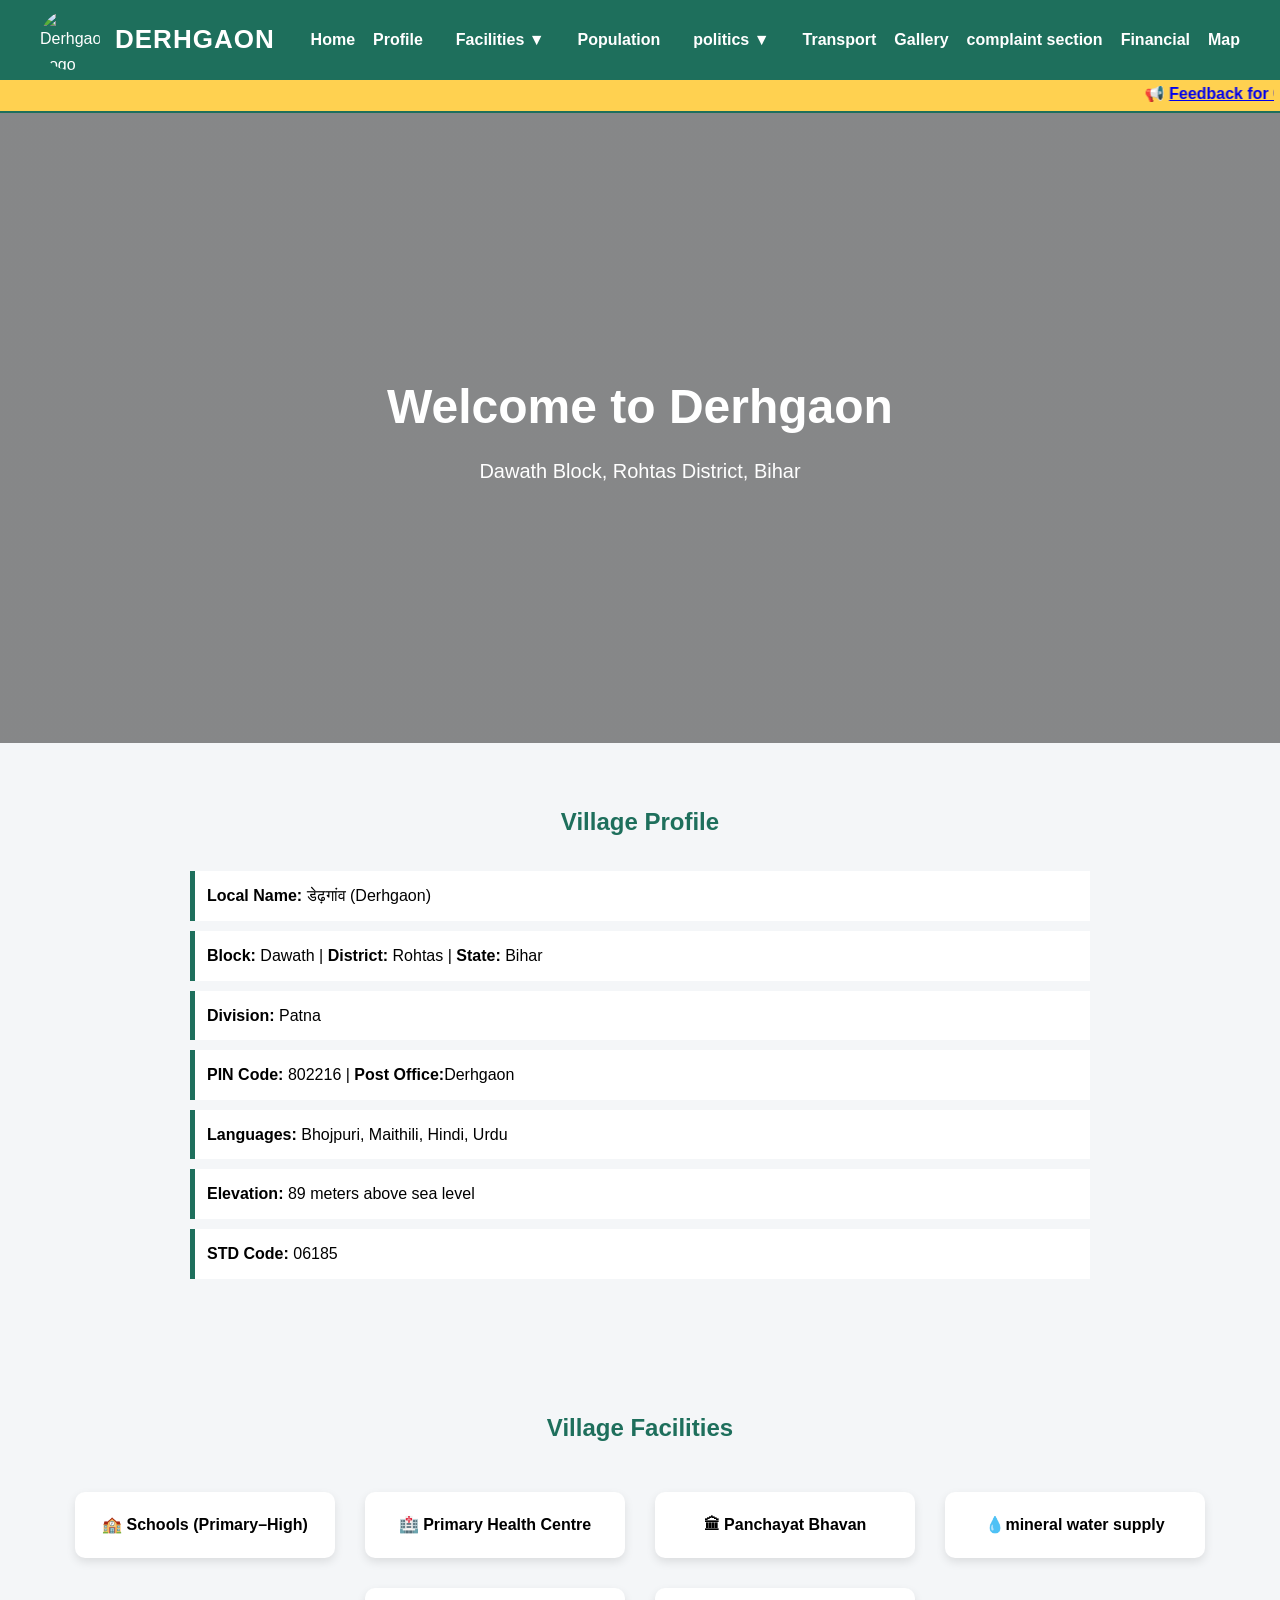
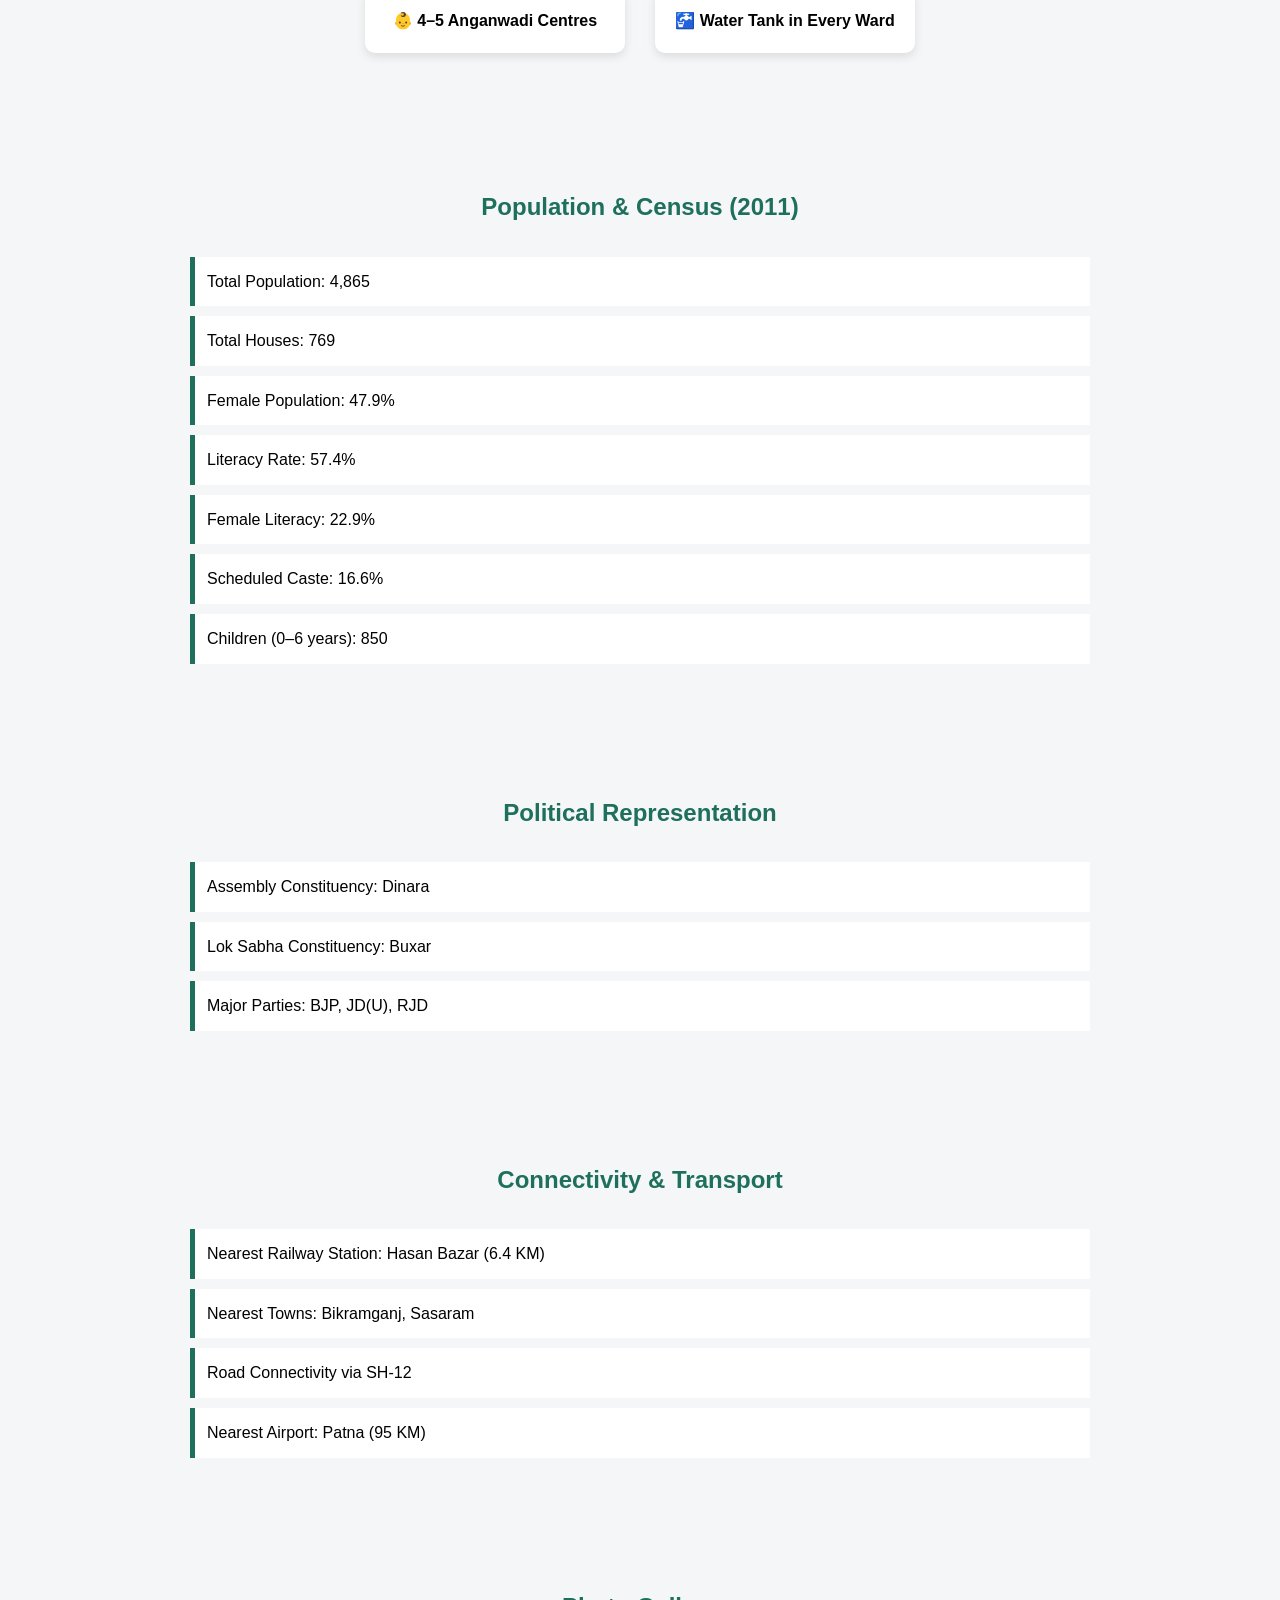
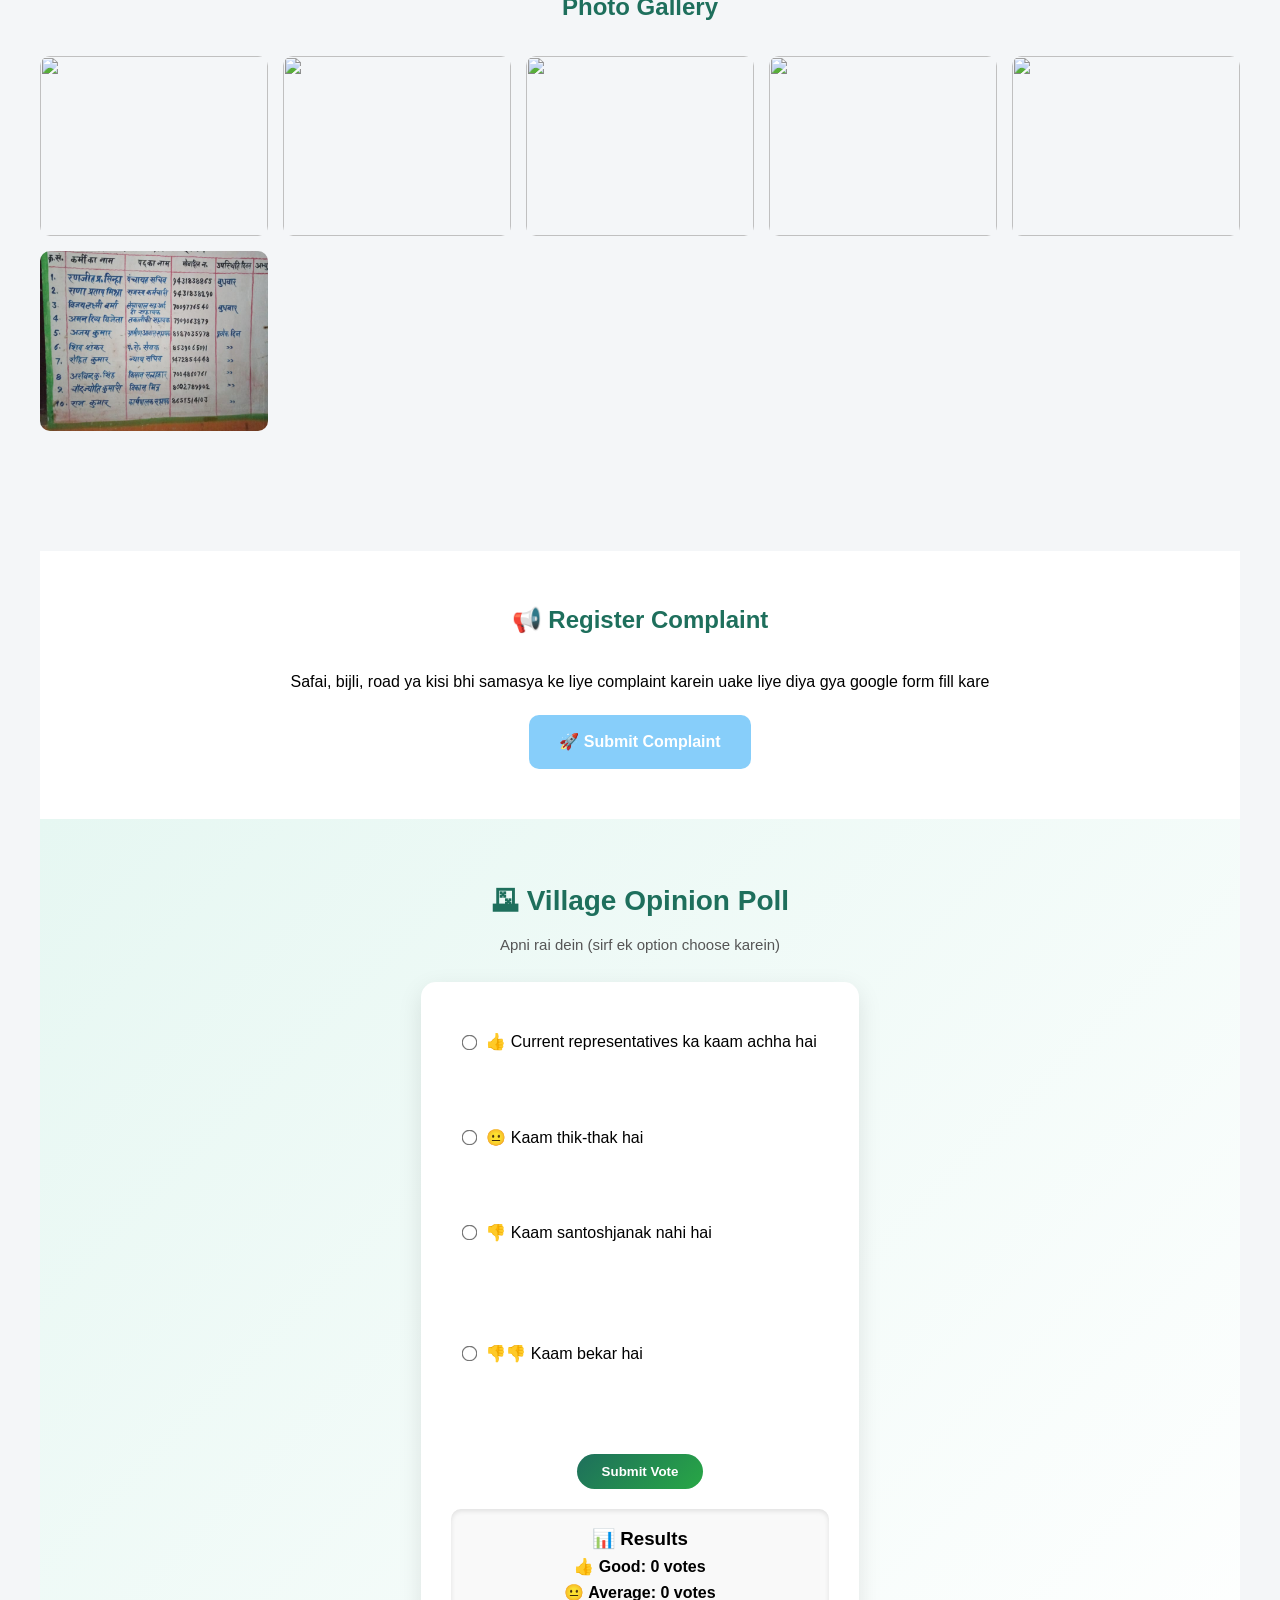
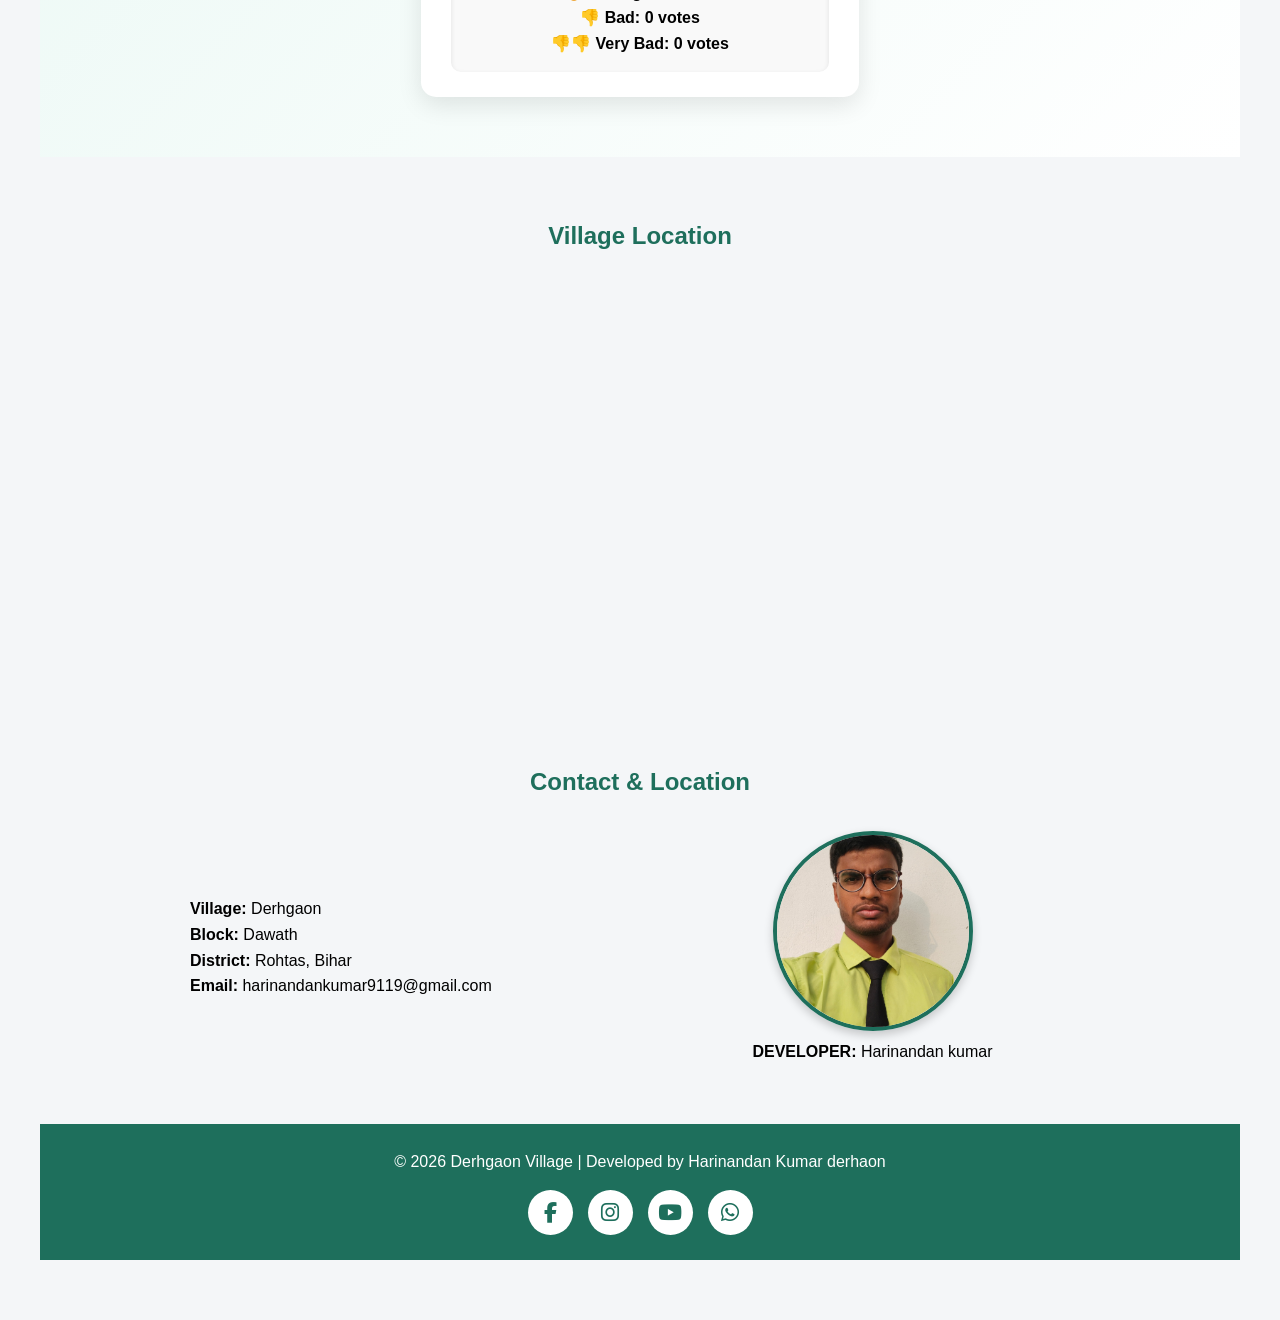
==== index.html @ fb65c1a8 "doc resolved" ====
<!DOCTYPE html>
<html lang="en">
<head>
  

<link rel="stylesheet" href="https://cdnjs.cloudflare.com/ajax/libs/font-awesome/6.5.1/css/all.min.css">
<link rel="stylesheet" href="style.css">
<link rel="icon" href="favicon.png">
<link rel="shortcut icon" href="favicon.png">
<link rel="apple-touch-icon" href="favicon.png">

  
<meta charset="UTF-8"> 

<meta name="google-site-verification" content="google4492451d1ae9b2b9" />

<!-- SEO BASIC -->
<title>Adarsh Gram Derhgaon | Official Village Website</title>

<meta name="description" content="Adarsh Gram Derhgaon is an official village website showcasing development, services, culture and local information of Derhgaon village in Bihar.">

<meta name="keywords" content="Adarsh Gram Derhgaon, Derhgaon village, Derhgaon Bihar, Adarsh Gram Bihar, Derhgaon Panchayat, Bihar village website">

<meta name="author" content="Adarsh Gram Derhgaon Team">

<meta name="robots" content="index, follow">



<!-- Open Graph SEO -->
<meta property="og:title" content="Adarsh Gram Derhgaon | Official Village Website">
<meta property="og:description" content="Discover development, services and community life of Adarsh Gram Derhgaon, Bihar.">
<meta property="og:type" content="website">
<meta property="og:url" content="https://kumarhari9119.github.io/adarsh-gram-derhgaon/">


<link rel="stylesheet" href="style.css">







  
<meta name="viewport" content="width=device-width, initial-scale=1.0">


</head>

<body>

<!-- ================= NAVBAR ================= -->
<nav>
  <div class="nav-left">
    <img src="hero6.png" alt="Derhgaon Logo">
    <h2>DERHGAON</h2>
  </div>

  <ul>
    <li><a href="index.html#home">Home</a></li>





    <li><a href="index.html#profile">Profile</a></li>
   <li class="dropdown">
  <a href="#">Facilities ▼ </a>
  <ul class="dropdown-menu">
    <li><a href="private.html">Private Facilities</a></li>
    <li><a href="public.html">Public Facilities</a></li>
  </ul>
</li>




    <li><a href="index.html#demography">Population</a></li>
   
      
  <li class="dropdown">
  <a href="#">politics ▼ </a> 
 <ul class="dropdown-menu">
    <li><a href="local.html">local  politics </a></li>
    
     </ul>






    
    <li><a href="#transport">Transport</a></li>
    <li><a href="#gallery">Gallery</a></li>
   
    <li><a href="#COMPLAINT SECTION">complaint section</a></li>

     <li><a href="financeinfo.html">Financial</a></li>
    <li><a href="#map">Map</a></li>
  </ul>
</nav>








<!-- ===== SCROLLING NEWS BAR ===== -->
<div class="news-bar">
  <marquee behavior="scroll" direction="left" scrollamount="5">

    📢 <a href="feedback.html">Feedback for Current Representatives</a> &nbsp;&nbsp; | &nbsp;&nbsp;

    📢 <a href="expectation.html">Expectations from Upcoming Representatives</a> &nbsp;&nbsp; | &nbsp;&nbsp;

    📢 <a href="ideas.html">Village Development Ideas</a>

  </marquee>
</div>




  
<!-- ================= HERO ================= -->
<div class="hero" id="home">
  <h1>Welcome to Derhgaon</h1>
  <p>Dawath Block, Rohtas District, Bihar</p>
</div>

<!-- ================= PROFILE ================= -->
<section id="profile">
<h2>Village Profile</h2>
<ul class="list">
  <li><b>Local Name:</b> डेढ़गांव (Derhgaon)</li>
  <li><b>Block:</b> Dawath | <b>District:</b> Rohtas | <b>State:</b> Bihar</li>
  <li><b>Division:</b> Patna</li>
  <li><b>PIN Code:</b> 802216 | <b>Post Office:</b>Derhgaon</li>
  <li><b>Languages:</b> Bhojpuri, Maithili, Hindi, Urdu</li>
  <li><b>Elevation:</b> 89 meters above sea level</li>
  <li><b>STD Code:</b> 06185</li>
</ul>
</section>

<!-- ================= FACILITIES ================= -->
<section id="facilities">
<h2>Village Facilities</h2>
<div class="cards">
  <div class="card">🏫 Schools (Primary–High)</div>
  <div class="card">🏥 Primary Health Centre</div>
  <div class="card">🏛 Panchayat Bhavan</div>
  <div class="card">💧mineral water supply </div>
  <div class="card">👶 4–5 Anganwadi Centres</div>
   <div class="card">🚰 Water Tank in Every Ward</div>
</div>
</section>

<!-- ================= POPULATION ================= -->
<section id="demography">
<h2>Population & Census (2011)</h2>
<ul class="list">
  <li>Total Population: 4,865</li>
  <li>Total Houses: 769</li>
  <li>Female Population: 47.9%</li>
  <li>Literacy Rate: 57.4%</li>
  <li>Female Literacy: 22.9%</li>
  <li>Scheduled Caste: 16.6%</li>
  <li>Children (0–6 years): 850</li>
</ul>
</section>

<!-- ================= POLITICS ================= -->
<section id="politics">
<h2>Political Representation</h2>
<ul class="list">
  <li>Assembly Constituency: Dinara</li>
  <li>Lok Sabha Constituency: Buxar</li>
  <li>Major Parties: BJP, JD(U), RJD</li>
</ul>
</section>

<!-- ================= TRANSPORT ================= -->
<section id="transport">
<h2>Connectivity & Transport</h2>
<ul class="list">
  <li>Nearest Railway Station: Hasan Bazar (6.4 KM)</li>
  <li>Nearest Towns: Bikramganj, Sasaram</li>
  <li>Road Connectivity via SH-12</li>
  <li>Nearest Airport: Patna (95 KM)</li>
</ul>
</section>

<!-- ================= GALLERY ================= -->
<section id="gallery">
<h2>Photo Gallery</h2>
<div class="gallery">
  <img src="hero1.jpg">
  <img src="hero2.jpg">
  <img src="hero3.jpg">
  <img src="hero4.jpg">
  <img src="hero5.jpg">
  <img src="imp contect number.jpg">
</div>
</section>



<!-- ================= COMPLAINT SECTION ================= -->


<section id="COMPLAINT SECTION">


<section style="text-align:center; padding:50px 20px; background:#ffffff;">
  
  <h2 style="color:#1e6f5c;">📢 Register Complaint</h2>
  
  <p style="margin-top:10px; font-size:16px;">
    Safai, bijli, road ya kisi bhi samasya ke liye complaint karein
uake liye diya gya google form fill kare 
  </p>

  <a href="https://docs.google.com/forms/d/e/1FAIpQLScTdKqkr4Ecgk-ev3DGhfzYv1v3EN2W6tVLSSWv_FgbvbSFOg/viewform?usp=header" target="_blank" style="
    display:inline-block;
    margin-top:20px;
    padding:14px 30px;
    background:lightskyblue;
    color:white;
    border-radius:10px;
    text-decoration:none;
    font-weight:bold;
    font-size:16px;
    transition:0.3s;
  "
  onmouseover="this.style.background='#145c4a'"
  onmouseout="this.style.background='#1e6f5c'">

    🚀 Submit Complaint

  </a>

</section>



<section class="poll-section">
  <h2>🗳 Village Opinion Poll</h2>
  <p>Apni rai dein (sirf ek option choose karein)</p>

  <div class="poll-box">

    <label>
      <input type="radio" name="vote" value="good">
      👍 Current representatives ka kaam achha hai
    </label><br>

    <label>
      <input type="radio" name="vote" value="average">
      😐 Kaam thik-thak hai
    </label><br>

    <label>
      <input type="radio" name="vote" value="bad">
      👎 Kaam santoshjanak nahi hai
    </label><br><br>


    <label>
      <input type="radio" name="vote" value="verybad">
      👎👎 Kaam bekar hai
    </label><br><br>




    <button onclick="submitVote()">Submit Vote</button>

    <div id="resultBox"></div>

  </div>
</section>




<!-- ================= MAP ================= -->
<section id="map">
<h2>Village Location</h2>
<div class="map">
  <iframe src="https://www.google.com/maps?q=Derhgaon%20Rohtas%20Bihar&output=embed"></iframe>
</div>
</section>




  
<!-- ================= CONTACT =================


<!-- ===== CONTACT ===== --> 
<section id="contact">
  <h2>Contact & Location</h2>

  <div class="contact-container">

    <!-- LEFT SIDE (TEXT) -->
    <div class="contact-info">
      <p><b>Village:</b> Derhgaon</p>
      <p><b>Block:</b> Dawath</p>
      <p><b>District:</b> Rohtas, Bihar</p>
      <p><b>Email:</b> harinandankumar9119@gmail.com</p>
    </div>

    <!-- RIGHT SIDE (PHOTO) -->
    <div class="contact-photo">
      <img src="myphoto.jpg" alt="Harinandan Kumar">
       <p><b>DEVELOPER:</b> Harinandan kumar</p>
    </div>

  </div>
</section>





<!-- ================= FOOTER ================= -->
<footer>
  <p>© 2026 Derhgaon Village | Developed by Harinandan Kumar
   derhaon
    
  </p>

 <div class="social-links">
  <a href="https://www.facebook.com/adarsh.gram.derhgaon" target="_blank">
    <i class="fa-brands fa-facebook-f"></i>
  </a>

  <a href="https://www.instagram.com/kumarhari91119/" target="_blank">
    <i class="fa-brands fa-instagram"></i>
  </a>

  <a href="https://m.youtube.com/channel/UChq3w6JBBfjm73U_9Cfa4qg" target="_blank">
    <i class="fa-brands fa-youtube"></i>
  </a>

<a href="https://wa.me/+917520339597" target="_blank" aria-label="WhatsApp">
      <i class="fab fa-whatsapp"></i>
  </a>
</div>

</footer>




<script>
function submitVote(){
  let vote = document.querySelector('input[name="vote"]:checked');

  if(!vote){
    alert("Please select an option!");
    return;
  }

  let good = parseInt(localStorage.getItem("good")) || 0;
  let average = parseInt(localStorage.getItem("average")) || 0;
  let bad = parseInt(localStorage.getItem("bad")) || 0;
  let verybad = parseInt(localStorage.getItem("verybad")) || 0;

  if(vote.value === "good"){
    good++;
    localStorage.setItem("good", good);
  }
  else if(vote.value === "average"){
    average++;
    localStorage.setItem("average", average);
  }
  else if(vote.value === "bad"){
    bad++;
    localStorage.setItem("bad", bad);
  }
  else if(vote.value === "verybad"){
    verybad++;
    localStorage.setItem("verybad", verybad);
  }

  showResult();
}

function showResult(){
  let good = localStorage.getItem("good") || 0;
  let average = localStorage.getItem("average") || 0;
  let bad = localStorage.getItem("bad") || 0;
  let verybad = localStorage.getItem("verybad") || 0;

  document.getElementById("resultBox").innerHTML = `
    <h3>📊 Results</h3>
    👍 Good: ${good} votes <br>
    😐 Average: ${average} votes <br>
    👎 Bad: ${bad} votes <br>
    👎👎 Very Bad: ${verybad} votes
  `;
}

window.onload = showResult;
</script>





<script type="module">
  // Import the functions you need from the SDKs you need
  import { initializeApp } from "https://www.gstatic.com/firebasejs/13.1.0/firebase-app.js";
  import { getAnalytics } from "https://www.gstatic.com/firebasejs/13.1.0/firebase-analytics.js";


import { getFirestore, setDoc, getDoc, serverTimestamp } from "https://www.gstatic.com/firebasejs/13.1.0/firebase-firestore.js";

import { getAuth, signInAnonymously } from "https://www.gstatic.com/firebasejs/13.1.0/firebase-auth.js";







  // TODO: Add SDKs for Firebase products that you want to use
  // https://firebase.google.com/docs/web/setup#available-libraries

  // Your web app's Firebase configuration
  // For Firebase JS SDK v7.20.0 and later, measurementId is optional
  const firebaseConfig = {
    apiKey: "AIzaSyCWGbXd3oLDUnB-a7p-zCCOclYvxzeJYEk",
    authDomain: "derhgaon-a2b29.firebaseapp.com",
    projectId: "derhgaon-a2b29",
    storageBucket: "derhgaon-a2b29.firebasestorage.app",
    messagingSenderId: "1001950192777",
    appId: "1:1001950192777:web:f42b0060ee5d170c9c1258",
    measurementId: "G-6B1SHRHH19"
  };

  // Initialize Firebase
  const app = initializeApp(firebaseConfig);
  const analytics = getAnalytics(app);








const auth = getAuth(app);

async function testFirebaseConnection() {
  try {
    const result = await signInAnonymously(auth);
    const uid = result.user.uid;

    const testRef = doc(db, "connectionTests", uid);

    await setDoc(testRef, {
      status: "connected",
      testedAt: serverTimestamp()
    });

    const saved = await getDoc(testRef);

    if (saved.exists()) {
      console.log("SUCCESS: Firebase Auth + Firestore working!", uid);
    }
  } catch (error) {
    console.error("Firebase test failed:", error.code, error.message);
  }
}

testFirebaseConnection();










</script>











</body>
</html>
---- style.css ----
/* ================= GLOBAL ================= */
*{
  margin:0;
  padding:0;
  box-sizing:border-box;
  font-family:Arial, Helvetica, sans-serif;
}
body{
  background:#f4f6f8;
  line-height:1.6;
}

/* ================= NAVBAR ================= */
nav{
  background:#1e6f5c;
  color:#fff;
  padding:10px 40px;   /* width & spacing increased */
  display:flex;
  justify-content:space-between;
  align-items:center;
  position:sticky;
  top:0;
  z-index:1000;
}

/* left part (logo + name) */
.nav-left{
  display:flex;
  align-items:center;
  gap:15px;
}
.nav-left img{
  width:60px;
  height:60px;
  object-fit:cover;
  border-radius:50%;
}
.nav-left h2{
  font-size:26px;
  letter-spacing:1px;
}

/* menu */
nav ul{
  list-style:none;
  display:flex;
  flex-wrap:wrap;
}
nav ul li{
  margin-left:18px;
}
nav ul li a{
  color:white;
  text-decoration:none;
  font-weight:bold;
}
nav ul li a:hover{
  text-decoration:underline;
}




.contact-container{
  display:flex;
  justify-content:space-between;
  align-items:center;
  max-width:900px;
  margin:auto;
  gap:30px;
  flex-wrap:wrap;
}

.contact-info{
  flex:1;
}

.contact-photo{
  flex:1;
  text-align:center;
}

.contact-photo img{
  width:200px;
  height:200px;
  object-fit:cover;
  border-radius:50%;
  border:4px solid #1e6f5c;
  box-shadow:0 4px 10px rgba(0,0,0,0.2);
}






/* ================= HERO ================= */
.hero{
  background:linear-gradient(rgba(0,0,0,.45),rgba(0,0,0,.45)),
  url("hero.jpg") center/cover;
  height:70vh;
  display:flex;
  flex-direction:column;
  justify-content:center;
  align-items:center;
  text-align:center;
  color:white;
}
.hero h1{
  font-size:48px;
}
.hero p{
  font-size:20px;
  margin-top:10px;
}



.news-bar{
  background:#ffd150;
  padding:6px;
  font-weight:bold;
  line-height:1;
  border-bottom:2px solid #1e6f5c;

  position:sticky;
  top:80px;   /* navbar की height के हिसाब से */
  z-index:999;
}






.poll-section{
  text-align:center;
  padding:60px 20px;
  background:linear-gradient(135deg, #e6f7f2, #ffffff);
}

.poll-section h2{
  color:#1e6f5c;
  margin-bottom:10px;
  font-size:28px;
}

.poll-section p{
  color:#555;
  font-size:15px;
}

/* BOX */
.poll-box{
  background:white;
  display:inline-block;
  padding:25px 30px;
  border-radius:15px;
  box-shadow:0 8px 25px rgba(0,0,0,0.1);
  margin-top:25px;
  transition:0.3s;
}

.poll-box:hover{
  transform:translateY(-5px);
  box-shadow:0 12px 30px rgba(0,0,0,0.15);
}

/* OPTIONS */
.poll-box label{
  display:flex;
  align-items:center;
  gap:10px;
  margin:12px 0;
  padding:10px 12px;
  border-radius:8px;
  cursor:pointer;
  transition:0.2s;
}

.poll-box label:hover{
  background:#f1f1f1;
}

/* RADIO BUTTON CUSTOM */
.poll-box input[type="radio"]{
  accent-color:#1e6f5c;
  transform:scale(1.2);
}

/* BUTTON */
.poll-box button{
  margin-top:15px;
  padding:10px 25px;
  background:linear-gradient(135deg,#1e6f5c,#28a745);
  color:white;
  border:none;
  border-radius:25px;
  font-weight:bold;
  cursor:pointer;
  transition:0.3s;
}

.poll-box button:hover{
  background:linear-gradient(135deg,#ffd166,#ff9f1c);
  color:black;
  transform:scale(1.05);
}

/* RESULT BOX */
#resultBox{
  margin-top:20px;
  padding:15px;
  background:#f9f9f9;
  border-radius:10px;
  font-weight:bold;
  box-shadow:inset 0 2px 5px rgba(0,0,0,0.1);
}








/* ================= SECTIONS ================= */
section{
  padding:60px 40px;
}
section h2{
  text-align:center;
  margin-bottom:30px;
  color:#1e6f5c;
}

/* ================= LIST ================= */
.list{
  max-width:900px;
  margin:auto;
}
.list li{
  background:#fff;
  margin:10px 0;
  padding:12px;
  border-left:5px solid #1e6f5c;
  list-style:none;
}

/* ================= CARDS ================= */
.cards{
  display:flex;
  flex-wrap:wrap;
  justify-content:center;
}
.card{
  background:#fff;
  width:260px;
  margin:15px;
  padding:20px;
  border-radius:10px;
  box-shadow:0 4px 10px rgba(0,0,0,.1);
  text-align:center;
  font-weight:bold;
}

/* ================= GALLERY ================= */
.gallery{
  display:grid;
  grid-template-columns:repeat(auto-fit,minmax(200px,1fr));
  gap:15px;
}
.gallery img{
  width:100%;
  height:180px;
  object-fit:cover;
  border-radius:10px;
}

/* ================= MAP ================= */
.map iframe{
  width:100%;
  height:350px;
  border:0;
  border-radius:10px;
}

/* ================= FOOTER ================= */
footer{
  background:#1e6f5c;
  color:white;
  text-align:center;
  padding:15px;
}

/* ================= RESPONSIVE ================= */
@media(max-width:768px){
  nav{
    flex-direction:column;
    padding:15px 20px;
  }
  nav ul{
    margin-top:10px;
    justify-content:center;
  }
  .hero h1{
    font-size:32px;
  }
}


/* Dropdown menu styling */

.dropdown {
  position: relative;
  display: inline-block;
}

.dropdown a {
  color: white;
  text-decoration: none;
  padding: 10px 15px;
}

/* dropdown box */

.dropdown-menu {
  display: none;
  position: absolute;
  background-color: #f8f9fa;
  min-width: 200px;
  box-shadow: 0px 4px 8px rgba(0,0,0,0.2);
  border-radius: 6px;
  padding: 0;
  list-style: none;
  z-index: 999;
}

/* dropdown items */

.dropdown-menu li a {
  display: block;
  padding: 10px 15px;
  color: #333;
  text-decoration: none;
}

/* hover effect */

.dropdown-menu li a:hover {
  background-color: #007bff;
  color: white;
}

/* show dropdown on hover */

.dropdown:hover .dropdown-menu {
  display: block;
}




.arrow{
  font-size:12px;
  margin-left:5px;
}

.social-links{
  margin-top:12px;
}

.social-links a{
  display:inline-block;
  margin:0 10px;
  width:40px;
  height:40px;
  line-height:40px;
  border-radius:50%;
  background:rgb(201, 103, 103);
  color:#1e6f5c;
  font-size:18px;
  transition:0.3s ease;
}

.social-links a:hover{
  background:#ffd166;
  color:#000;
  transform:translateY(-4px);
}



.poll-results{
  background:white;
  padding:25px;
  border-radius:20px;
  max-width:900px;
  margin:30px auto;
  box-shadow:0 8px 25px rgba(0,0,0,0.1);
}
.poll-results h2{
  text-align:center;
  margin-bottom:25px;
  color:#1e6f5c;
}
.poll-results iframe{
  border:none;
  border-radius:15px;
}
  
  







/* Chat widget thoda upar lana */
iframe[title="chat widget"] {
    bottom: 80px !important;
}

/* Mobile me size adjust */
@media (max-width: 600px) {
    iframe[title="chat widget"] {
        width: 90% !important;
        right: 5% !important;
    }
}



/* ================= SOCIAL MEDIA FOOTER FIX ================= */

footer {
    background: #1e6f5c;
    color: white;
    text-align: center;
    padding: 25px 15px;
    width: 100%;
}

.social-links {
    display: flex;
    justify-content: center;
    align-items: center;
    gap: 15px;
    margin-top: 15px;
    flex-wrap: wrap;
}

.social-links a {
    display: flex;
    justify-content: center;
    align-items: center;

    width: 45px;
    height: 45px;

    margin: 0;

    border-radius: 50%;

    background: white;
    color: #1e6f5c;

    font-size: 21px;
    line-height: 1;

    text-decoration: none;

    visibility: visible;
    opacity: 1;

    transition: all 0.3s ease;
}

.social-links a:hover {
    background: #ffd166;
    color: #000;
    transform: translateY(-4px);
}


/* ===== MOBILE FOOTER ===== */

@media (max-width: 600px) {

    footer {
        padding: 22px 10px;
    }

    .social-links {
        gap: 10px;
        margin-top: 14px;
    }

    .social-links a {
        width: 42px;
        height: 42px;
        font-size: 19px;
    }
}















/* =========================================================
   📱 DERHGAON WEBSITE - MOBILE FRIENDLY CUSTOM CSS
   Add this at the VERY END of your existing CSS
   ========================================================= */


/* ---------- BASIC MOBILE FIX ---------- */

html {
    scroll-behavior: smooth;
}

body {
    width: 100%;
    max-width: 100%;
    overflow-x: hidden;
}

img {
    max-width: 100%;
}

section {
    width: 100%;
}


/* =========================================================
   📱 TABLET + MOBILE
   ========================================================= */

@media (max-width: 768px) {

    /* ---------- GENERAL ---------- */

    body {
        font-size: 15px;
        line-height: 1.55;
    }

    section {
        padding: 35px 15px;
    }

    section h2 {
        font-size: 24px;
        line-height: 1.3;
        margin-bottom: 20px;
        text-align: center;
    }


    /* =====================================================
       NAVBAR
       ===================================================== */

    nav {
        position: sticky;
        top: 0;
        z-index: 2000;

        width: 100%;
        padding: 10px 12px;

        display: flex;
        flex-direction: column;
        align-items: center;
    }

    .nav-left {
        width: 100%;
        justify-content: center;
        gap: 10px;
    }

    .nav-left img {
        width: 52px;
        height: 52px;
    }

    .nav-left h2 {
        font-size: 21px;
        letter-spacing: 1px;
    }


    /* Navigation links */

    nav ul {
        width: 100%;

        display: flex;
        flex-wrap: wrap;
        justify-content: center;

        gap: 5px;

        margin-top: 8px;
    }

    nav ul li {
        margin-left: 0;
    }

    nav ul li a {
        display: block;

        padding: 6px 8px;

        font-size: 12px;
        line-height: 1.2;

        border-radius: 5px;
    }

    nav ul li a:hover {
        text-decoration: none;
        background: rgba(255,255,255,0.15);
    }


    /* ---------- DROPDOWN ---------- */

    .dropdown {
        position: relative;
    }

    .dropdown-menu {
        min-width: 170px;

        left: 50%;
        transform: translateX(-50%);

        top: 100%;
    }

    .dropdown-menu li {
        width: 100%;
    }

    .dropdown-menu li a {
        padding: 10px 12px;
        font-size: 13px;
        color: #333;
        background: #fff;
    }


    /* =====================================================
       NEWS BAR
       ===================================================== */

    .news-bar {
        width: 100%;
        padding: 7px 5px;

        font-size: 13px;
        line-height: 1.4;

        position: relative;
        top: 0;
    }

    .news-bar marquee {
        width: 100%;
    }


    /* =====================================================
       HERO
       ===================================================== */

    .hero {
        width: 100%;
        height: 55vh;
        min-height: 320px;

        padding: 25px 15px;

        text-align: center;
    }

    .hero h1 {
        font-size: 31px;
        line-height: 1.2;

        max-width: 100%;
    }

    .hero p {
        font-size: 16px;
        line-height: 1.4;

        margin-top: 8px;
    }


    /* =====================================================
       LIST / INFORMATION SECTIONS
       ===================================================== */

    .list {
        width: 100%;
        margin: 0 auto;
    }

    .list li {
        width: 100%;

        padding: 11px 12px;
        margin: 7px 0;

        font-size: 14px;
        line-height: 1.5;

        border-radius: 8px;
    }


    /* =====================================================
       GALLERY
       ===================================================== */

    .gallery {
        width: 100%;

        display: grid;

        grid-template-columns: repeat(2, minmax(0, 1fr));

        gap: 8px;
    }

    .gallery img {
        width: 100%;
        height: 140px;

        object-fit: cover;

        border-radius: 8px;
    }


    /* =====================================================
       COMPLAINT SECTION
       ===================================================== */

    #COMPLAINT\ SECTION {
        width: 100%;
        padding: 30px 12px;
    }

    #COMPLAINT\ SECTION section {
        padding: 30px 15px !important;
    }

    #COMPLAINT\ SECTION h2 {
        font-size: 23px;
    }

    #COMPLAINT\ SECTION a {
        display: inline-block;

        max-width: 100%;

        padding: 12px 20px !important;

        font-size: 15px !important;

        white-space: normal;
    }


    /* =====================================================
       OPINION POLL
       ===================================================== */

    .poll-section {
        width: 100%;

        padding: 35px 12px;
    }

    .poll-section h2 {
        font-size: 23px;
    }

    .poll-box {
        width: 100%;
        max-width: 500px;

        margin: 20px auto 0;

        padding: 18px 14px;

        border-radius: 12px;
    }

    .poll-box label {
        display: block;

        width: 100%;

        padding: 11px 9px;

        margin: 7px 0;

        font-size: 14px;

        line-height: 1.4;

        border-radius: 7px;
    }

    .poll-box input[type="radio"] {
        margin-right: 7px;
        transform: scale(1.1);
    }

    .poll-box button {
        width: 100%;

        padding: 12px;

        margin-top: 10px;

        font-size: 15px;

        border-radius: 7px;
    }


    /* =====================================================
       MAP
       ===================================================== */

    #map {
        padding: 30px 12px;
    }

    .map {
        width: 100%;
    }

    .map iframe {
        width: 100%;
        height: 280px;

        border: 0;

        border-radius: 10px;
    }


    /* =====================================================
       CONTACT
       ===================================================== */

    #contact {
        width: 100%;

        padding: 30px 12px;

        text-align: center;
    }

    #contact h2 {
        font-size: 23px;
        margin-bottom: 15px;
    }

    #contact .about {
        width: 100%;
        max-width: 600px;

        margin: 0 auto;

        padding: 14px;

        border-radius: 10px;
    }

    #contact .about p {
        display: block;

        margin: 7px 0;

        font-size: 14px;

        line-height: 1.5;
    }


    /* =====================================================
       FOOTER
       ===================================================== */

    footer {
        width: 100%;

        padding: 20px 12px;

        font-size: 13px;

        line-height: 1.5;
    }

    .social-links {
        margin-top: 12px;
    }

    .social-links a {
        width: 38px;
        height: 38px;

        line-height: 38px;

        margin: 4px;

        font-size: 16px;
    }

}


/* =========================================================
   📱 SMALL PHONES
   480px AND BELOW
   ========================================================= */

@media (max-width: 480px) {

    body {
        font-size: 14px;
    }


    /* ---------- NAVBAR ---------- */

    nav {
        padding: 8px 8px;
    }

    .nav-left img {
        width: 45px;
        height: 45px;
    }

    .nav-left h2 {
        font-size: 18px;
    }

    nav ul {
        gap: 3px;
    }

    nav ul li a {
        padding: 5px 6px;

        font-size: 11px;
    }


    /* ---------- NEWS ---------- */

    .news-bar {
        font-size: 12px;
        padding: 6px 3px;
    }


    /* ---------- HERO ---------- */

    .hero {
        height: 48vh;
        min-height: 280px;

        padding: 20px 10px;
    }

    .hero h1 {
        font-size: 27px;
    }

    .hero p {
        font-size: 14px;
    }


    /* ---------- SECTIONS ---------- */

    section {
        padding: 28px 10px;
    }

    section h2 {
        font-size: 21px;

        margin-bottom: 16px;
    }


    /* ---------- LIST ---------- */

    .list li {
        padding: 10px;

        margin: 6px 0;

        font-size: 13px;
    }


    /* ---------- GALLERY ---------- */

    .gallery {
        grid-template-columns: 1fr 1fr;

        gap: 6px;
    }

    .gallery img {
        height: 115px;

        border-radius: 7px;
    }


    /* ---------- POLL ---------- */

    .poll-section {
        padding: 28px 8px;
    }

    .poll-box {
        padding: 14px 10px;
    }

    .poll-box label {
        font-size: 13px;

        padding: 9px 7px;
    }


    /* ---------- MAP ---------- */

    .map iframe {
        height: 240px;
    }


    /* ---------- CONTACT ---------- */

    #contact {
        padding: 25px 8px;
    }

    #contact .about {
        padding: 12px 10px;
    }

    #contact .about p {
        font-size: 13px;

        margin: 6px 0;
    }


    /* ---------- FOOTER ---------- */

    footer {
        padding: 18px 8px;

        font-size: 12px;
    }

}


/* =========================================================
   📱 VERY SMALL PHONES
   360px AND BELOW
   ========================================================= */

@media (max-width: 360px) {

    .nav-left h2 {
        font-size: 16px;
    }

    nav ul li a {
        font-size: 10px;

        padding: 4px 5px;
    }

    .hero h1 {
        font-size: 24px;
    }

    .hero p {
        font-size: 13px;
    }

    .gallery img {
        height: 100px;
    }

    .list li {
        font-size: 12px;
    }

}
---- style.css ----
/* ================= GLOBAL ================= */
*{
  margin:0;
  padding:0;
  box-sizing:border-box;
  font-family:Arial, Helvetica, sans-serif;
}
body{
  background:#f4f6f8;
  line-height:1.6;
}

/* ================= NAVBAR ================= */
nav{
  background:#1e6f5c;
  color:#fff;
  padding:10px 40px;   /* width & spacing increased */
  display:flex;
  justify-content:space-between;
  align-items:center;
  position:sticky;
  top:0;
  z-index:1000;
}

/* left part (logo + name) */
.nav-left{
  display:flex;
  align-items:center;
  gap:15px;
}
.nav-left img{
  width:60px;
  height:60px;
  object-fit:cover;
  border-radius:50%;
}
.nav-left h2{
  font-size:26px;
  letter-spacing:1px;
}

/* menu */
nav ul{
  list-style:none;
  display:flex;
  flex-wrap:wrap;
}
nav ul li{
  margin-left:18px;
}
nav ul li a{
  color:white;
  text-decoration:none;
  font-weight:bold;
}
nav ul li a:hover{
  text-decoration:underline;
}




.contact-container{
  display:flex;
  justify-content:space-between;
  align-items:center;
  max-width:900px;
  margin:auto;
  gap:30px;
  flex-wrap:wrap;
}

.contact-info{
  flex:1;
}

.contact-photo{
  flex:1;
  text-align:center;
}

.contact-photo img{
  width:200px;
  height:200px;
  object-fit:cover;
  border-radius:50%;
  border:4px solid #1e6f5c;
  box-shadow:0 4px 10px rgba(0,0,0,0.2);
}






/* ================= HERO ================= */
.hero{
  background:linear-gradient(rgba(0,0,0,.45),rgba(0,0,0,.45)),
  url("hero.jpg") center/cover;
  height:70vh;
  display:flex;
  flex-direction:column;
  justify-content:center;
  align-items:center;
  text-align:center;
  color:white;
}
.hero h1{
  font-size:48px;
}
.hero p{
  font-size:20px;
  margin-top:10px;
}



.news-bar{
  background:#ffd150;
  padding:6px;
  font-weight:bold;
  line-height:1;
  border-bottom:2px solid #1e6f5c;

  position:sticky;
  top:80px;   /* navbar की height के हिसाब से */
  z-index:999;
}






.poll-section{
  text-align:center;
  padding:60px 20px;
  background:linear-gradient(135deg, #e6f7f2, #ffffff);
}

.poll-section h2{
  color:#1e6f5c;
  margin-bottom:10px;
  font-size:28px;
}

.poll-section p{
  color:#555;
  font-size:15px;
}

/* BOX */
.poll-box{
  background:white;
  display:inline-block;
  padding:25px 30px;
  border-radius:15px;
  box-shadow:0 8px 25px rgba(0,0,0,0.1);
  margin-top:25px;
  transition:0.3s;
}

.poll-box:hover{
  transform:translateY(-5px);
  box-shadow:0 12px 30px rgba(0,0,0,0.15);
}

/* OPTIONS */
.poll-box label{
  display:flex;
  align-items:center;
  gap:10px;
  margin:12px 0;
  padding:10px 12px;
  border-radius:8px;
  cursor:pointer;
  transition:0.2s;
}

.poll-box label:hover{
  background:#f1f1f1;
}

/* RADIO BUTTON CUSTOM */
.poll-box input[type="radio"]{
  accent-color:#1e6f5c;
  transform:scale(1.2);
}

/* BUTTON */
.poll-box button{
  margin-top:15px;
  padding:10px 25px;
  background:linear-gradient(135deg,#1e6f5c,#28a745);
  color:white;
  border:none;
  border-radius:25px;
  font-weight:bold;
  cursor:pointer;
  transition:0.3s;
}

.poll-box button:hover{
  background:linear-gradient(135deg,#ffd166,#ff9f1c);
  color:black;
  transform:scale(1.05);
}

/* RESULT BOX */
#resultBox{
  margin-top:20px;
  padding:15px;
  background:#f9f9f9;
  border-radius:10px;
  font-weight:bold;
  box-shadow:inset 0 2px 5px rgba(0,0,0,0.1);
}








/* ================= SECTIONS ================= */
section{
  padding:60px 40px;
}
section h2{
  text-align:center;
  margin-bottom:30px;
  color:#1e6f5c;
}

/* ================= LIST ================= */
.list{
  max-width:900px;
  margin:auto;
}
.list li{
  background:#fff;
  margin:10px 0;
  padding:12px;
  border-left:5px solid #1e6f5c;
  list-style:none;
}

/* ================= CARDS ================= */
.cards{
  display:flex;
  flex-wrap:wrap;
  justify-content:center;
}
.card{
  background:#fff;
  width:260px;
  margin:15px;
  padding:20px;
  border-radius:10px;
  box-shadow:0 4px 10px rgba(0,0,0,.1);
  text-align:center;
  font-weight:bold;
}

/* ================= GALLERY ================= */
.gallery{
  display:grid;
  grid-template-columns:repeat(auto-fit,minmax(200px,1fr));
  gap:15px;
}
.gallery img{
  width:100%;
  height:180px;
  object-fit:cover;
  border-radius:10px;
}

/* ================= MAP ================= */
.map iframe{
  width:100%;
  height:350px;
  border:0;
  border-radius:10px;
}

/* ================= FOOTER ================= */
footer{
  background:#1e6f5c;
  color:white;
  text-align:center;
  padding:15px;
}

/* ================= RESPONSIVE ================= */
@media(max-width:768px){
  nav{
    flex-direction:column;
    padding:15px 20px;
  }
  nav ul{
    margin-top:10px;
    justify-content:center;
  }
  .hero h1{
    font-size:32px;
  }
}


/* Dropdown menu styling */

.dropdown {
  position: relative;
  display: inline-block;
}

.dropdown a {
  color: white;
  text-decoration: none;
  padding: 10px 15px;
}

/* dropdown box */

.dropdown-menu {
  display: none;
  position: absolute;
  background-color: #f8f9fa;
  min-width: 200px;
  box-shadow: 0px 4px 8px rgba(0,0,0,0.2);
  border-radius: 6px;
  padding: 0;
  list-style: none;
  z-index: 999;
}

/* dropdown items */

.dropdown-menu li a {
  display: block;
  padding: 10px 15px;
  color: #333;
  text-decoration: none;
}

/* hover effect */

.dropdown-menu li a:hover {
  background-color: #007bff;
  color: white;
}

/* show dropdown on hover */

.dropdown:hover .dropdown-menu {
  display: block;
}




.arrow{
  font-size:12px;
  margin-left:5px;
}

.social-links{
  margin-top:12px;
}

.social-links a{
  display:inline-block;
  margin:0 10px;
  width:40px;
  height:40px;
  line-height:40px;
  border-radius:50%;
  background:rgb(201, 103, 103);
  color:#1e6f5c;
  font-size:18px;
  transition:0.3s ease;
}

.social-links a:hover{
  background:#ffd166;
  color:#000;
  transform:translateY(-4px);
}



.poll-results{
  background:white;
  padding:25px;
  border-radius:20px;
  max-width:900px;
  margin:30px auto;
  box-shadow:0 8px 25px rgba(0,0,0,0.1);
}
.poll-results h2{
  text-align:center;
  margin-bottom:25px;
  color:#1e6f5c;
}
.poll-results iframe{
  border:none;
  border-radius:15px;
}
  
  







/* Chat widget thoda upar lana */
iframe[title="chat widget"] {
    bottom: 80px !important;
}

/* Mobile me size adjust */
@media (max-width: 600px) {
    iframe[title="chat widget"] {
        width: 90% !important;
        right: 5% !important;
    }
}



/* ================= SOCIAL MEDIA FOOTER FIX ================= */

footer {
    background: #1e6f5c;
    color: white;
    text-align: center;
    padding: 25px 15px;
    width: 100%;
}

.social-links {
    display: flex;
    justify-content: center;
    align-items: center;
    gap: 15px;
    margin-top: 15px;
    flex-wrap: wrap;
}

.social-links a {
    display: flex;
    justify-content: center;
    align-items: center;

    width: 45px;
    height: 45px;

    margin: 0;

    border-radius: 50%;

    background: white;
    color: #1e6f5c;

    font-size: 21px;
    line-height: 1;

    text-decoration: none;

    visibility: visible;
    opacity: 1;

    transition: all 0.3s ease;
}

.social-links a:hover {
    background: #ffd166;
    color: #000;
    transform: translateY(-4px);
}


/* ===== MOBILE FOOTER ===== */

@media (max-width: 600px) {

    footer {
        padding: 22px 10px;
    }

    .social-links {
        gap: 10px;
        margin-top: 14px;
    }

    .social-links a {
        width: 42px;
        height: 42px;
        font-size: 19px;
    }
}















/* =========================================================
   📱 DERHGAON WEBSITE - MOBILE FRIENDLY CUSTOM CSS
   Add this at the VERY END of your existing CSS
   ========================================================= */


/* ---------- BASIC MOBILE FIX ---------- */

html {
    scroll-behavior: smooth;
}

body {
    width: 100%;
    max-width: 100%;
    overflow-x: hidden;
}

img {
    max-width: 100%;
}

section {
    width: 100%;
}


/* =========================================================
   📱 TABLET + MOBILE
   ========================================================= */

@media (max-width: 768px) {

    /* ---------- GENERAL ---------- */

    body {
        font-size: 15px;
        line-height: 1.55;
    }

    section {
        padding: 35px 15px;
    }

    section h2 {
        font-size: 24px;
        line-height: 1.3;
        margin-bottom: 20px;
        text-align: center;
    }


    /* =====================================================
       NAVBAR
       ===================================================== */

    nav {
        position: sticky;
        top: 0;
        z-index: 2000;

        width: 100%;
        padding: 10px 12px;

        display: flex;
        flex-direction: column;
        align-items: center;
    }

    .nav-left {
        width: 100%;
        justify-content: center;
        gap: 10px;
    }

    .nav-left img {
        width: 52px;
        height: 52px;
    }

    .nav-left h2 {
        font-size: 21px;
        letter-spacing: 1px;
    }


    /* Navigation links */

    nav ul {
        width: 100%;

        display: flex;
        flex-wrap: wrap;
        justify-content: center;

        gap: 5px;

        margin-top: 8px;
    }

    nav ul li {
        margin-left: 0;
    }

    nav ul li a {
        display: block;

        padding: 6px 8px;

        font-size: 12px;
        line-height: 1.2;

        border-radius: 5px;
    }

    nav ul li a:hover {
        text-decoration: none;
        background: rgba(255,255,255,0.15);
    }


    /* ---------- DROPDOWN ---------- */

    .dropdown {
        position: relative;
    }

    .dropdown-menu {
        min-width: 170px;

        left: 50%;
        transform: translateX(-50%);

        top: 100%;
    }

    .dropdown-menu li {
        width: 100%;
    }

    .dropdown-menu li a {
        padding: 10px 12px;
        font-size: 13px;
        color: #333;
        background: #fff;
    }


    /* =====================================================
       NEWS BAR
       ===================================================== */

    .news-bar {
        width: 100%;
        padding: 7px 5px;

        font-size: 13px;
        line-height: 1.4;

        position: relative;
        top: 0;
    }

    .news-bar marquee {
        width: 100%;
    }


    /* =====================================================
       HERO
       ===================================================== */

    .hero {
        width: 100%;
        height: 55vh;
        min-height: 320px;

        padding: 25px 15px;

        text-align: center;
    }

    .hero h1 {
        font-size: 31px;
        line-height: 1.2;

        max-width: 100%;
    }

    .hero p {
        font-size: 16px;
        line-height: 1.4;

        margin-top: 8px;
    }


    /* =====================================================
       LIST / INFORMATION SECTIONS
       ===================================================== */

    .list {
        width: 100%;
        margin: 0 auto;
    }

    .list li {
        width: 100%;

        padding: 11px 12px;
        margin: 7px 0;

        font-size: 14px;
        line-height: 1.5;

        border-radius: 8px;
    }


    /* =====================================================
       GALLERY
       ===================================================== */

    .gallery {
        width: 100%;

        display: grid;

        grid-template-columns: repeat(2, minmax(0, 1fr));

        gap: 8px;
    }

    .gallery img {
        width: 100%;
        height: 140px;

        object-fit: cover;

        border-radius: 8px;
    }


    /* =====================================================
       COMPLAINT SECTION
       ===================================================== */

    #COMPLAINT\ SECTION {
        width: 100%;
        padding: 30px 12px;
    }

    #COMPLAINT\ SECTION section {
        padding: 30px 15px !important;
    }

    #COMPLAINT\ SECTION h2 {
        font-size: 23px;
    }

    #COMPLAINT\ SECTION a {
        display: inline-block;

        max-width: 100%;

        padding: 12px 20px !important;

        font-size: 15px !important;

        white-space: normal;
    }


    /* =====================================================
       OPINION POLL
       ===================================================== */

    .poll-section {
        width: 100%;

        padding: 35px 12px;
    }

    .poll-section h2 {
        font-size: 23px;
    }

    .poll-box {
        width: 100%;
        max-width: 500px;

        margin: 20px auto 0;

        padding: 18px 14px;

        border-radius: 12px;
    }

    .poll-box label {
        display: block;

        width: 100%;

        padding: 11px 9px;

        margin: 7px 0;

        font-size: 14px;

        line-height: 1.4;

        border-radius: 7px;
    }

    .poll-box input[type="radio"] {
        margin-right: 7px;
        transform: scale(1.1);
    }

    .poll-box button {
        width: 100%;

        padding: 12px;

        margin-top: 10px;

        font-size: 15px;

        border-radius: 7px;
    }


    /* =====================================================
       MAP
       ===================================================== */

    #map {
        padding: 30px 12px;
    }

    .map {
        width: 100%;
    }

    .map iframe {
        width: 100%;
        height: 280px;

        border: 0;

        border-radius: 10px;
    }


    /* =====================================================
       CONTACT
       ===================================================== */

    #contact {
        width: 100%;

        padding: 30px 12px;

        text-align: center;
    }

    #contact h2 {
        font-size: 23px;
        margin-bottom: 15px;
    }

    #contact .about {
        width: 100%;
        max-width: 600px;

        margin: 0 auto;

        padding: 14px;

        border-radius: 10px;
    }

    #contact .about p {
        display: block;

        margin: 7px 0;

        font-size: 14px;

        line-height: 1.5;
    }


    /* =====================================================
       FOOTER
       ===================================================== */

    footer {
        width: 100%;

        padding: 20px 12px;

        font-size: 13px;

        line-height: 1.5;
    }

    .social-links {
        margin-top: 12px;
    }

    .social-links a {
        width: 38px;
        height: 38px;

        line-height: 38px;

        margin: 4px;

        font-size: 16px;
    }

}


/* =========================================================
   📱 SMALL PHONES
   480px AND BELOW
   ========================================================= */

@media (max-width: 480px) {

    body {
        font-size: 14px;
    }


    /* ---------- NAVBAR ---------- */

    nav {
        padding: 8px 8px;
    }

    .nav-left img {
        width: 45px;
        height: 45px;
    }

    .nav-left h2 {
        font-size: 18px;
    }

    nav ul {
        gap: 3px;
    }

    nav ul li a {
        padding: 5px 6px;

        font-size: 11px;
    }


    /* ---------- NEWS ---------- */

    .news-bar {
        font-size: 12px;
        padding: 6px 3px;
    }


    /* ---------- HERO ---------- */

    .hero {
        height: 48vh;
        min-height: 280px;

        padding: 20px 10px;
    }

    .hero h1 {
        font-size: 27px;
    }

    .hero p {
        font-size: 14px;
    }


    /* ---------- SECTIONS ---------- */

    section {
        padding: 28px 10px;
    }

    section h2 {
        font-size: 21px;

        margin-bottom: 16px;
    }


    /* ---------- LIST ---------- */

    .list li {
        padding: 10px;

        margin: 6px 0;

        font-size: 13px;
    }


    /* ---------- GALLERY ---------- */

    .gallery {
        grid-template-columns: 1fr 1fr;

        gap: 6px;
    }

    .gallery img {
        height: 115px;

        border-radius: 7px;
    }


    /* ---------- POLL ---------- */

    .poll-section {
        padding: 28px 8px;
    }

    .poll-box {
        padding: 14px 10px;
    }

    .poll-box label {
        font-size: 13px;

        padding: 9px 7px;
    }


    /* ---------- MAP ---------- */

    .map iframe {
        height: 240px;
    }


    /* ---------- CONTACT ---------- */

    #contact {
        padding: 25px 8px;
    }

    #contact .about {
        padding: 12px 10px;
    }

    #contact .about p {
        font-size: 13px;

        margin: 6px 0;
    }


    /* ---------- FOOTER ---------- */

    footer {
        padding: 18px 8px;

        font-size: 12px;
    }

}


/* =========================================================
   📱 VERY SMALL PHONES
   360px AND BELOW
   ========================================================= */

@media (max-width: 360px) {

    .nav-left h2 {
        font-size: 16px;
    }

    nav ul li a {
        font-size: 10px;

        padding: 4px 5px;
    }

    .hero h1 {
        font-size: 24px;
    }

    .hero p {
        font-size: 13px;
    }

    .gallery img {
        height: 100px;
    }

    .list li {
        font-size: 12px;
    }

}
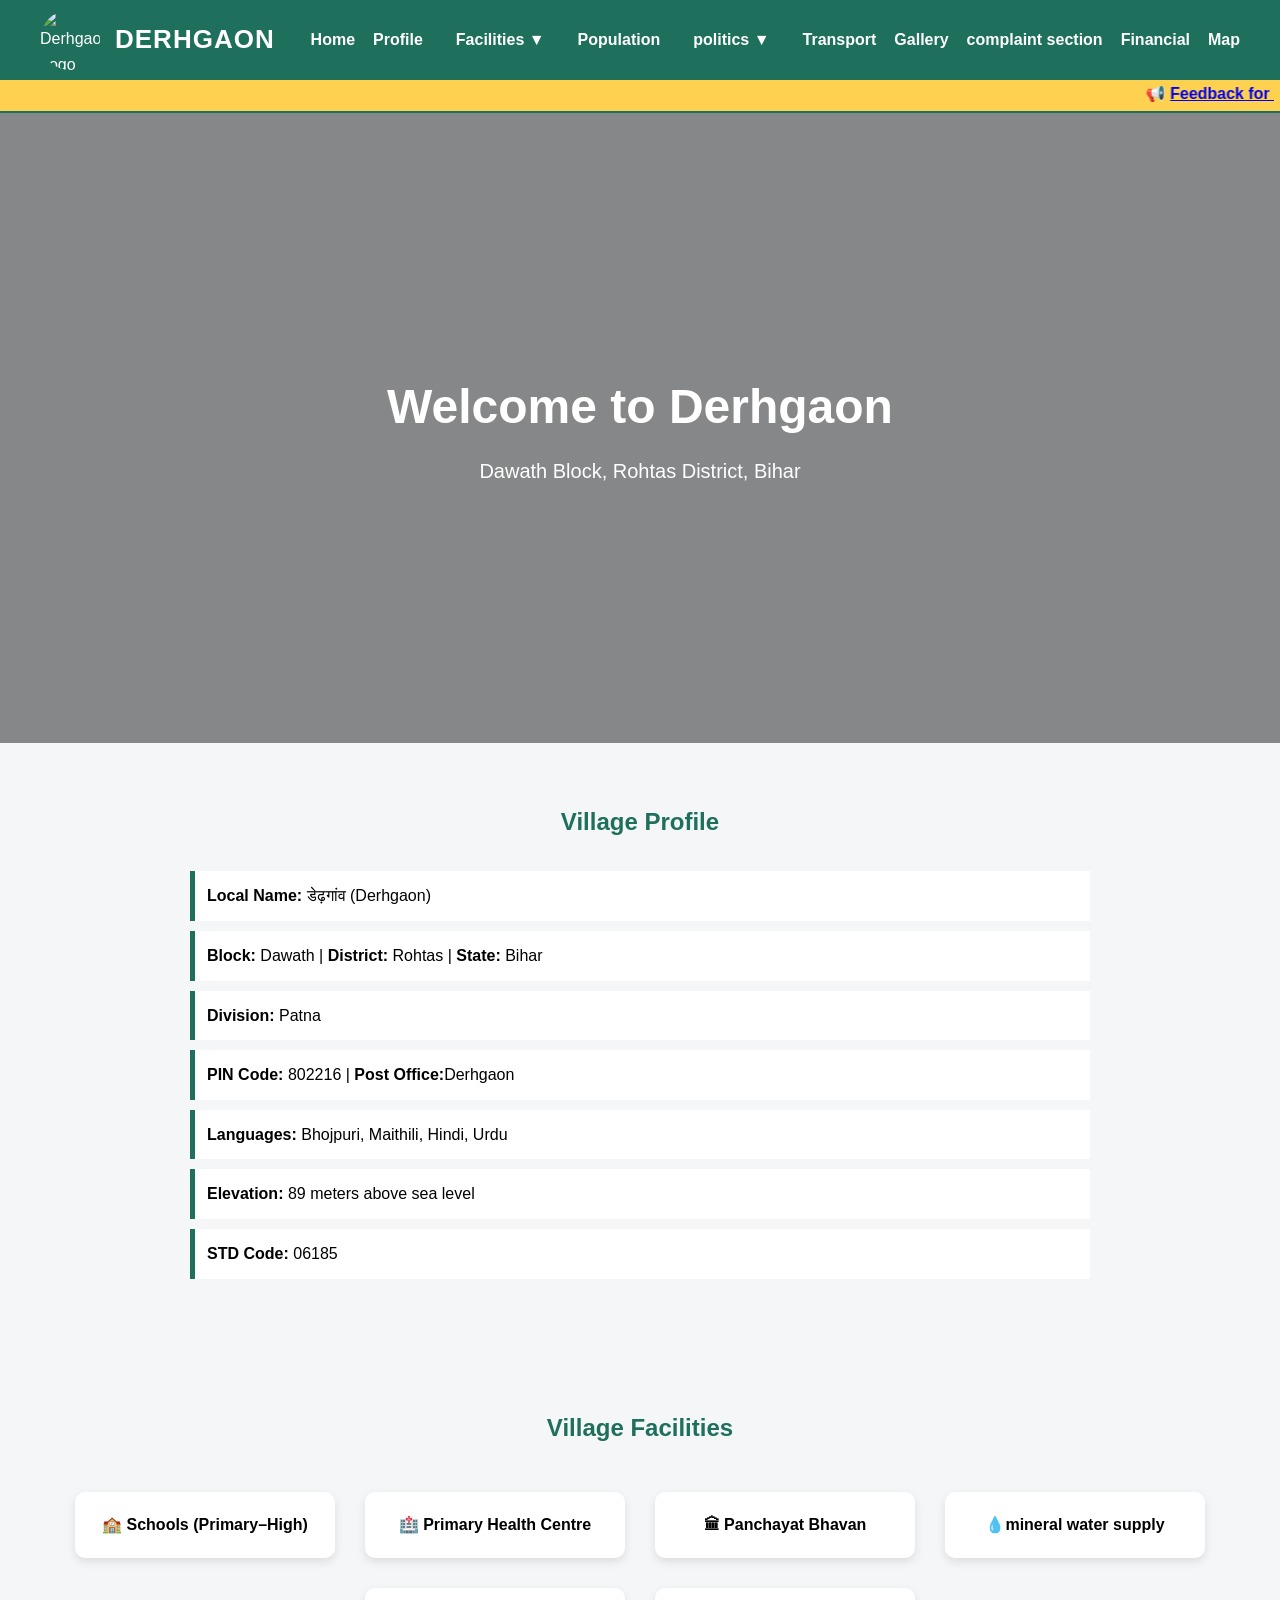
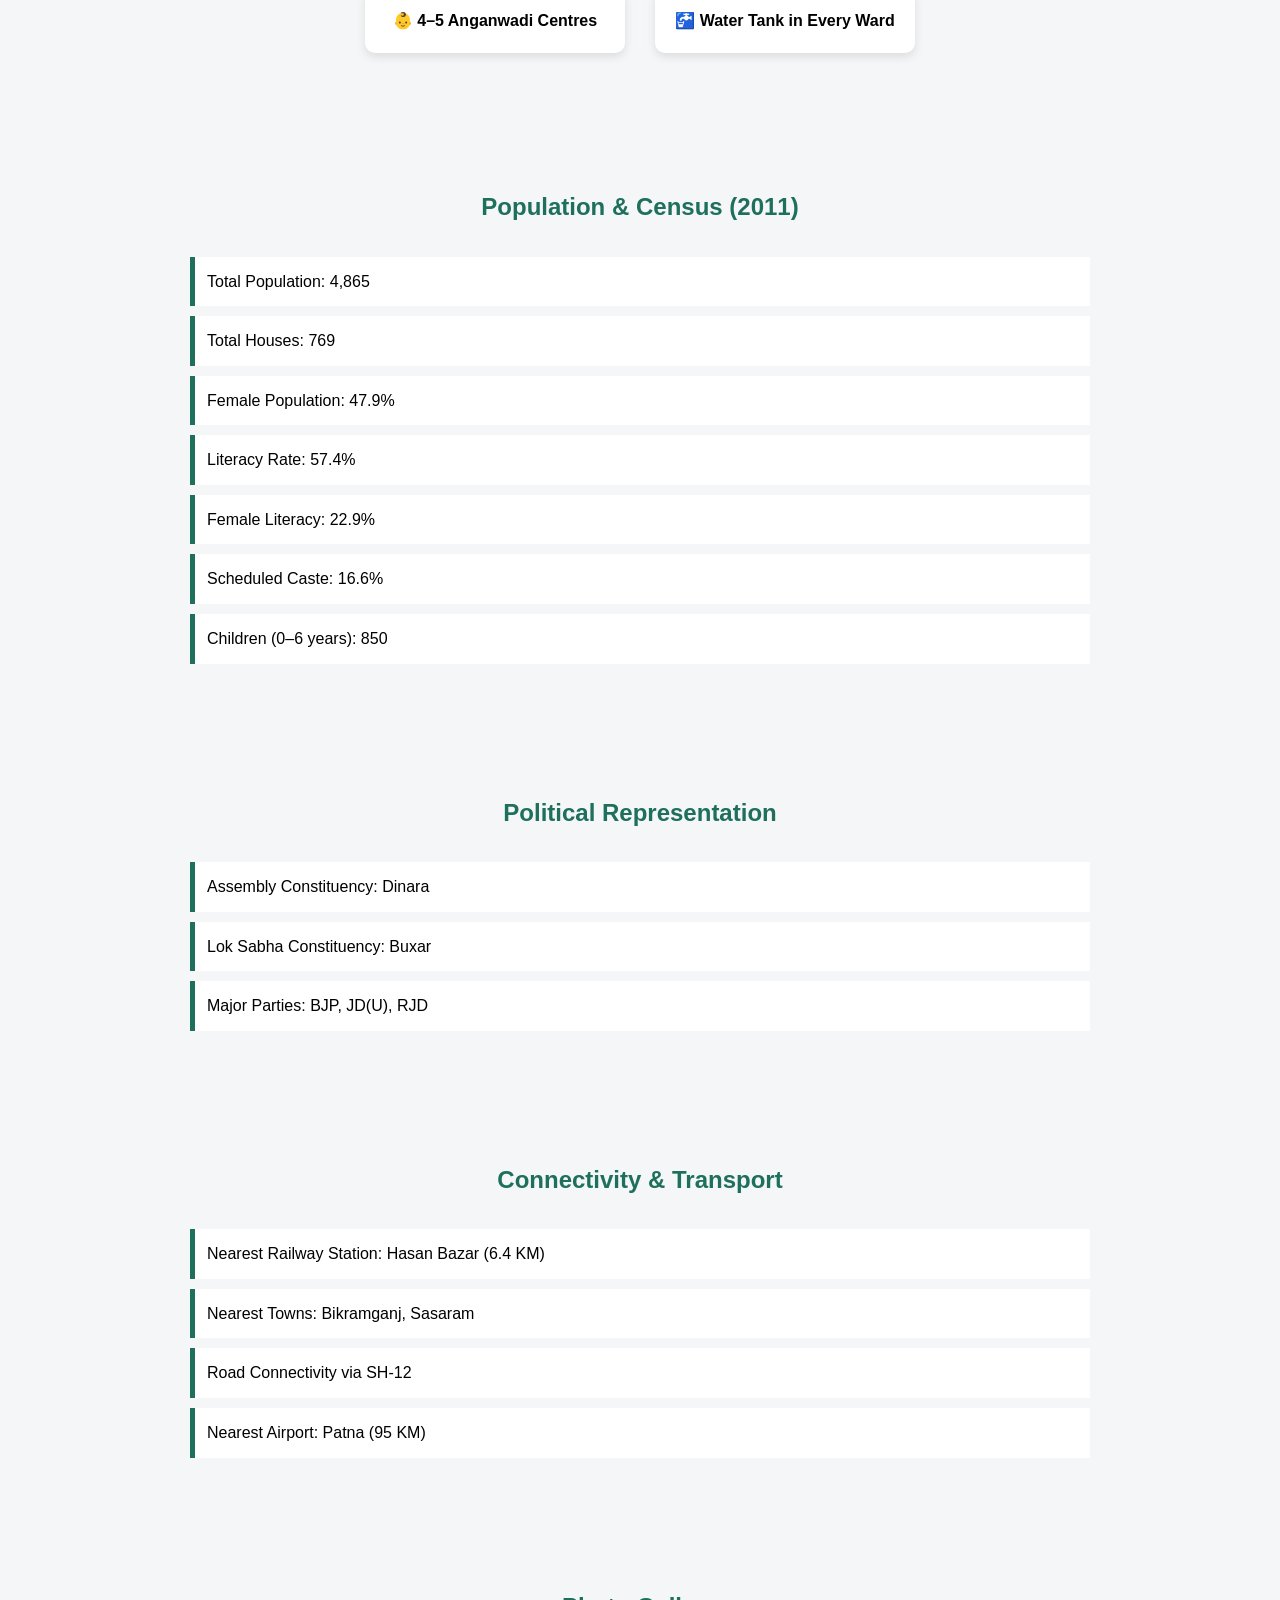
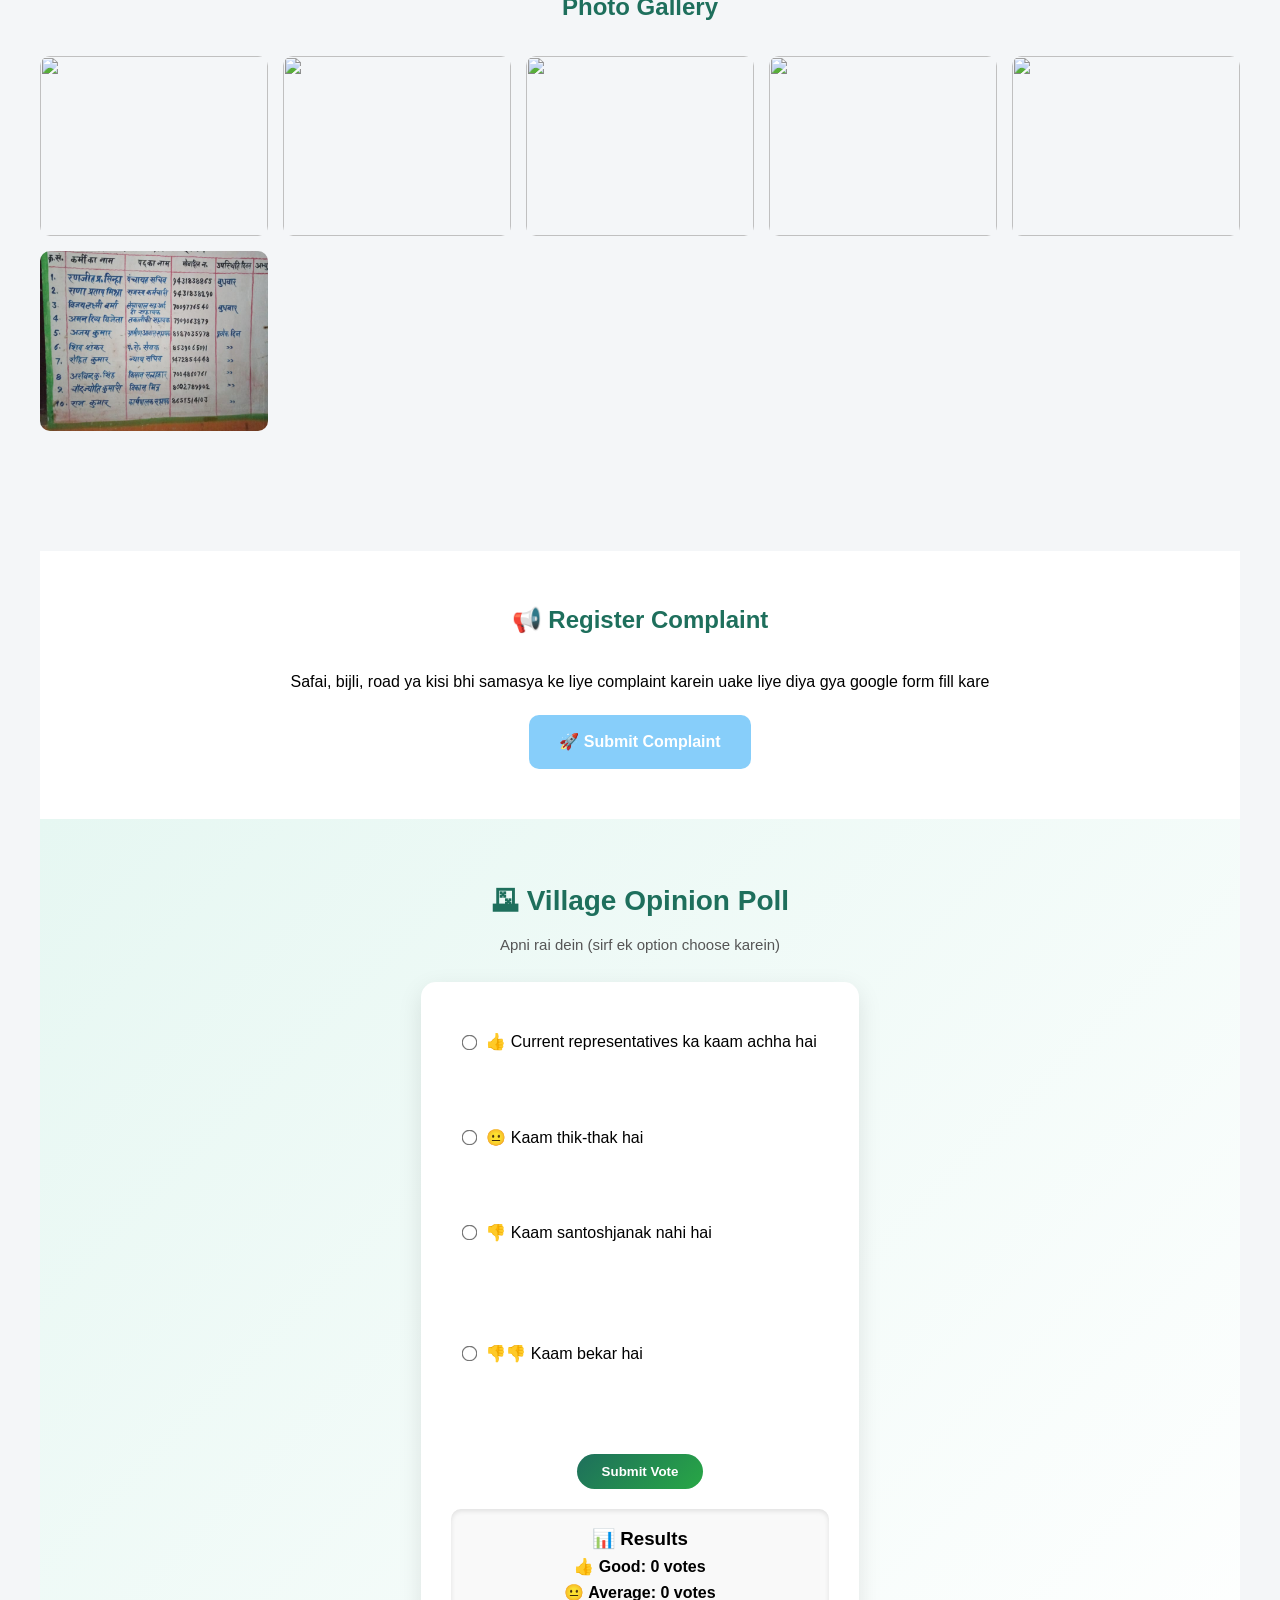
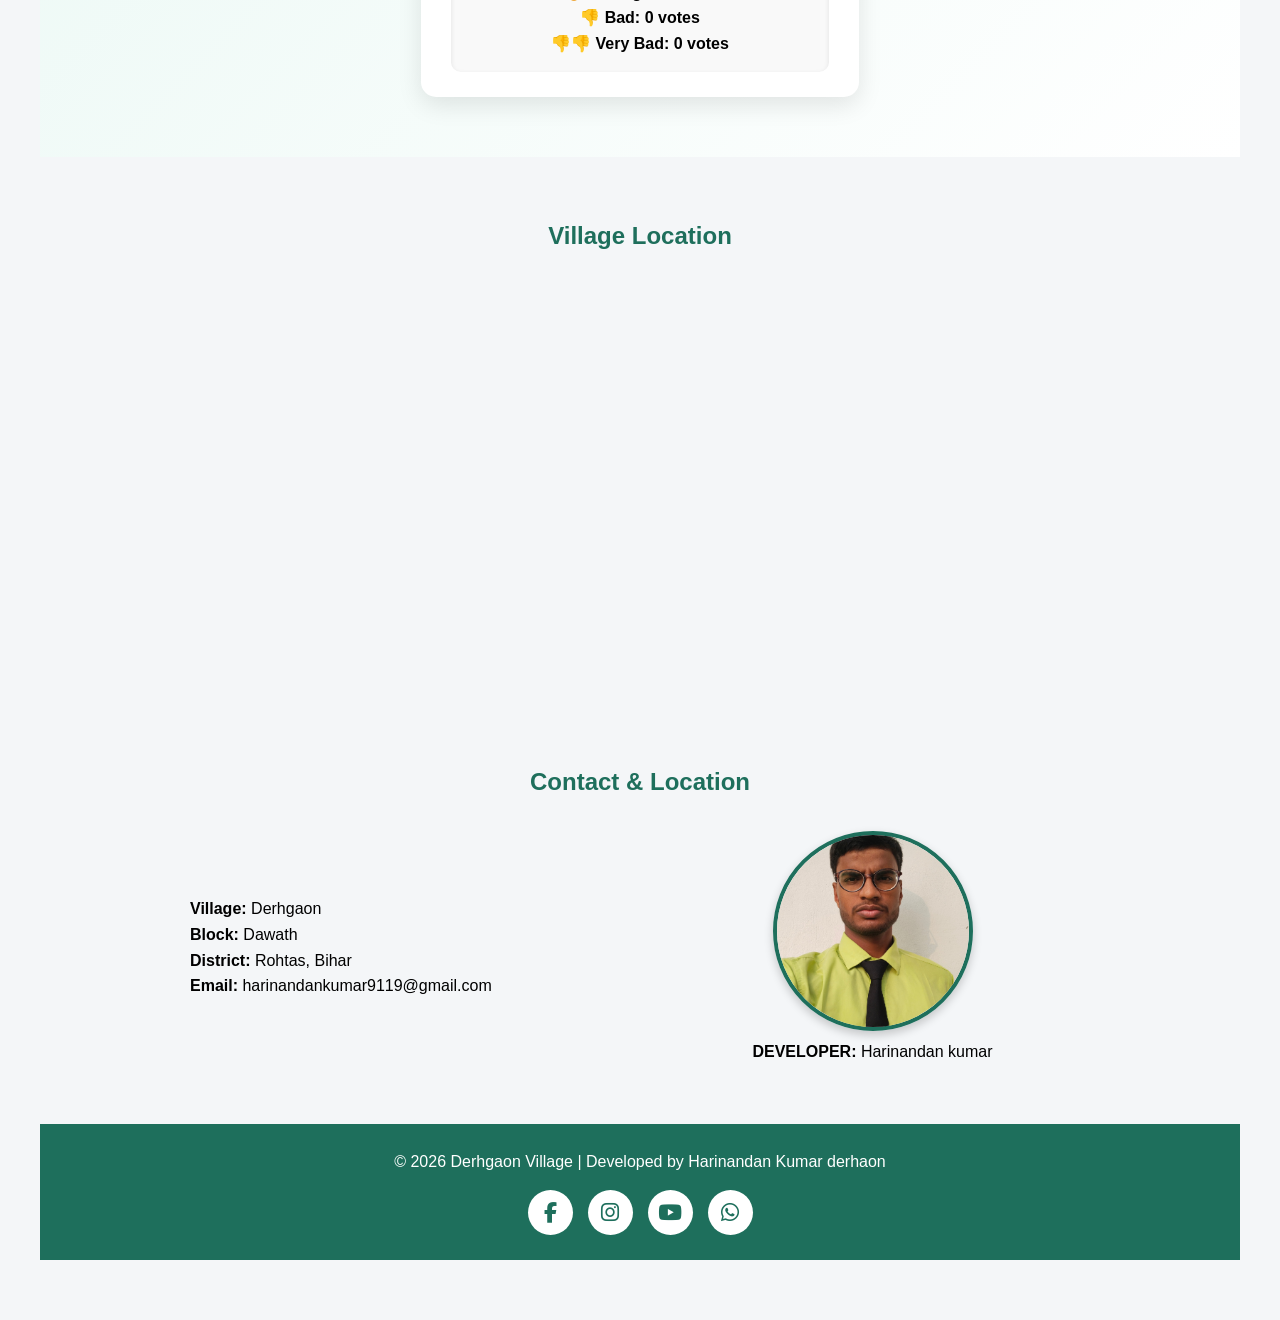
==== commit 03f71b2c: "doc, resolved" ====
--- a/index.html
+++ b/index.html
@@ -421,7 +421,7 @@
   import { getAnalytics } from "https://www.gstatic.com/firebasejs/13.1.0/firebase-analytics.js";
 
 
-import { getFirestore, setDoc, getDoc, serverTimestamp } from "https://www.gstatic.com/firebasejs/13.1.0/firebase-firestore.js";
+import { getFirestore, setDoc, doc, getDoc, serverTimestamp } from "https://www.gstatic.com/firebasejs/13.1.0/firebase-firestore.js";
 
 import { getAuth, signInAnonymously } from "https://www.gstatic.com/firebasejs/13.1.0/firebase-auth.js";
 
@@ -450,14 +450,9 @@
   const app = initializeApp(firebaseConfig);
   const analytics = getAnalytics(app);
 
-
-
-
-
-
-
-
-const auth = getAuth(app);
+  const db = getFirestore(app);
+
+  const auth = getAuth(app);
 
 async function testFirebaseConnection() {
   try {
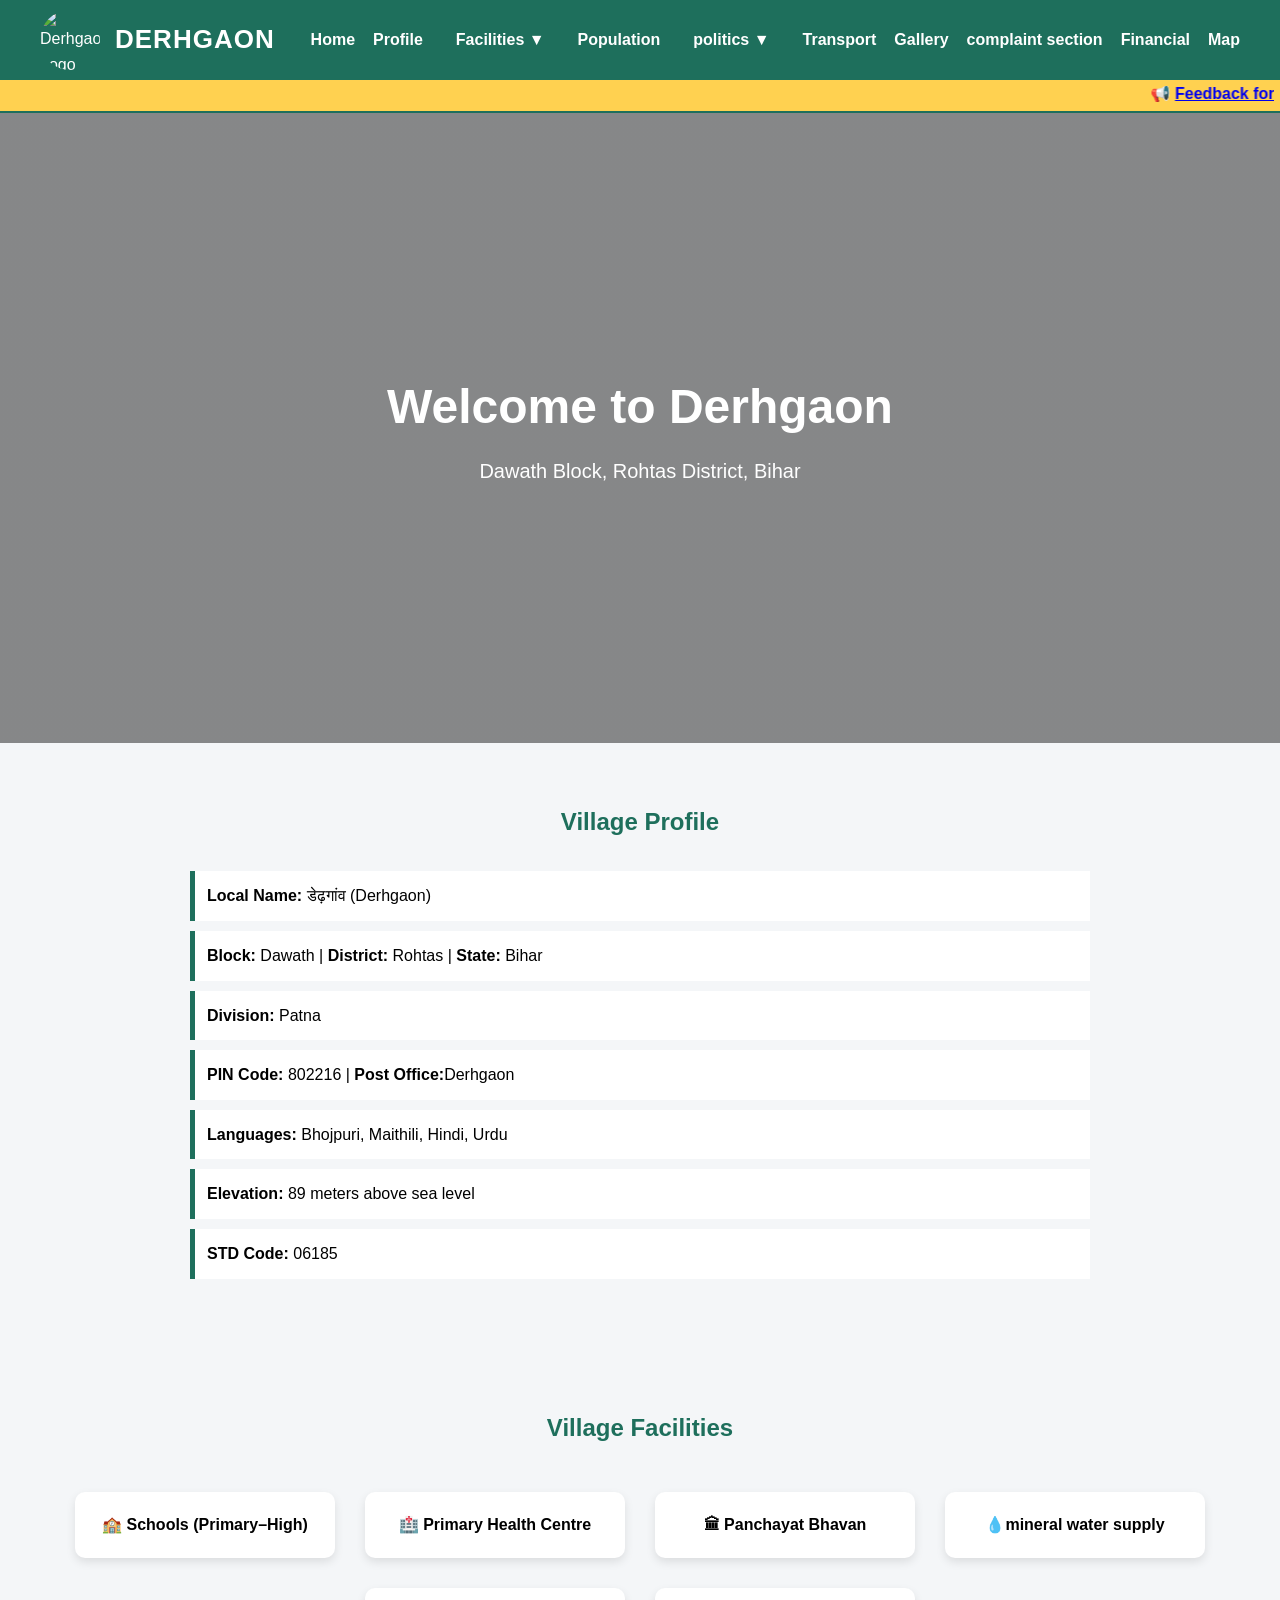
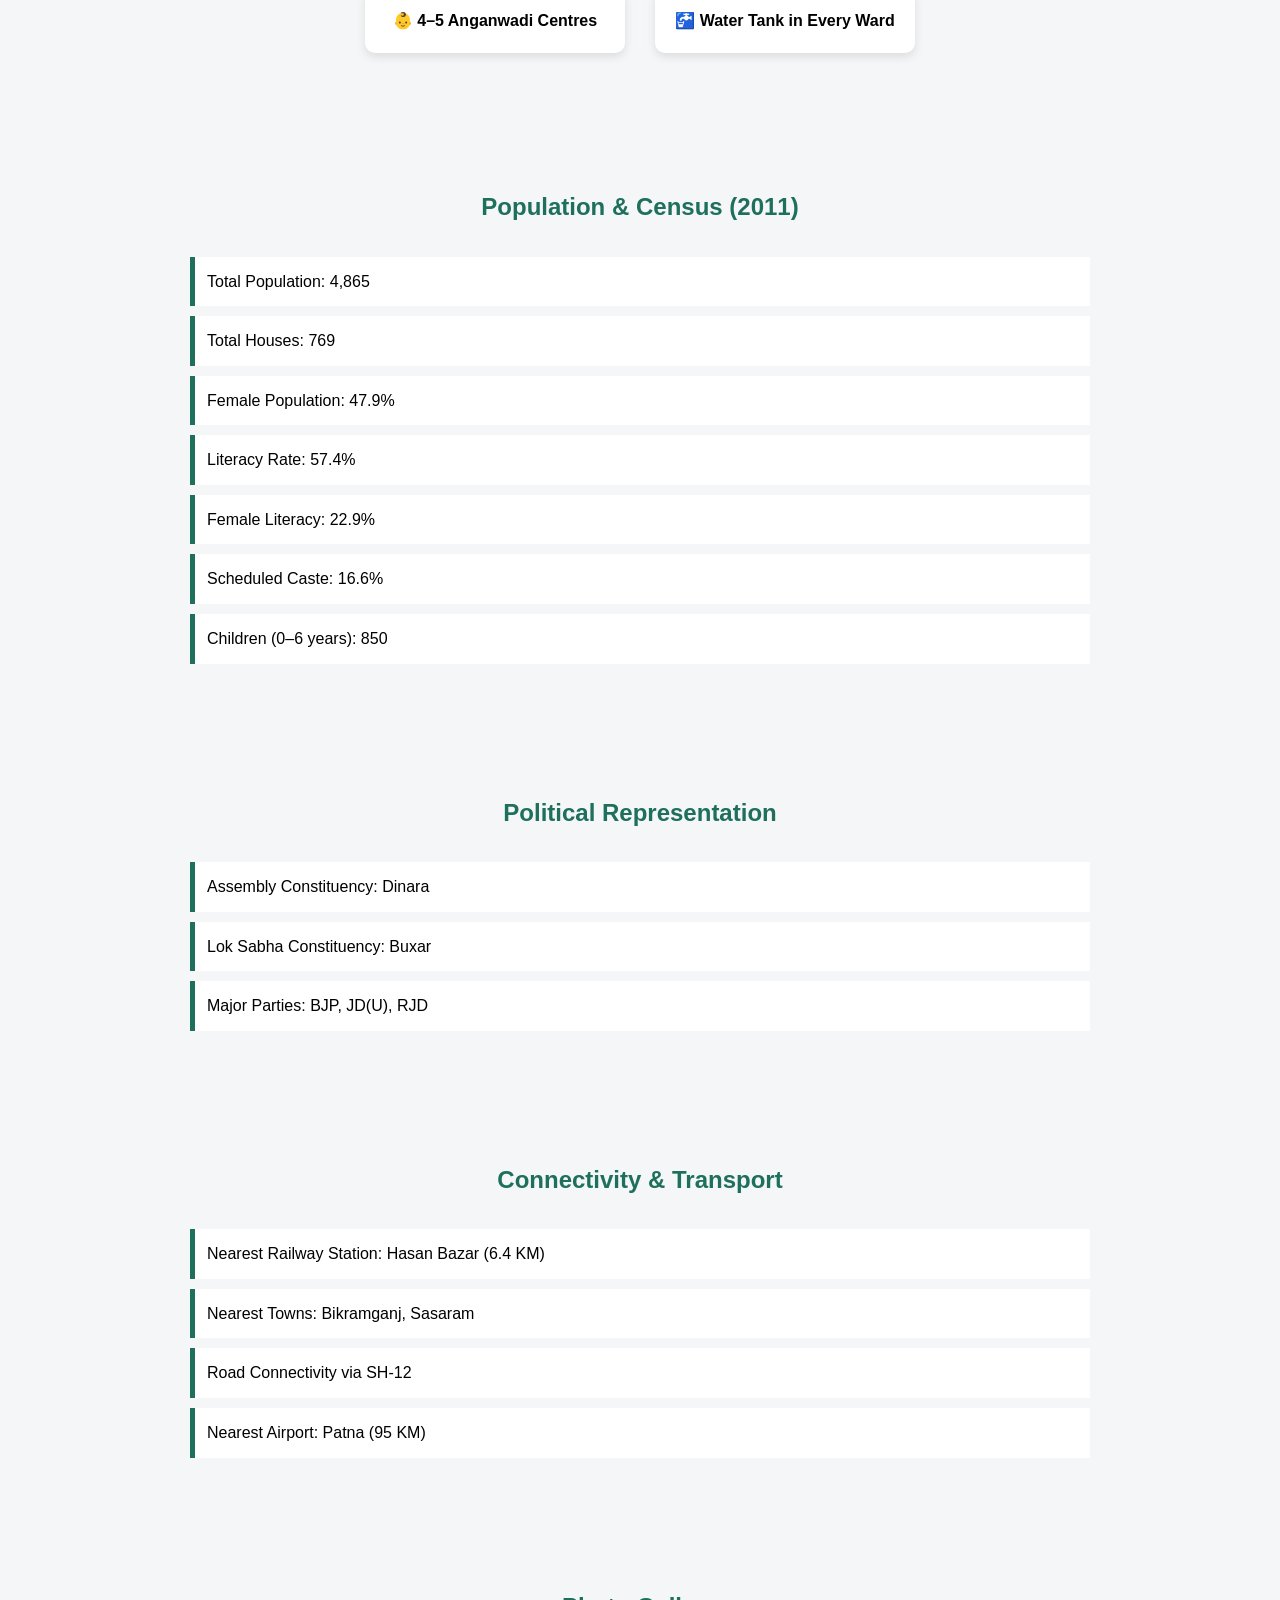
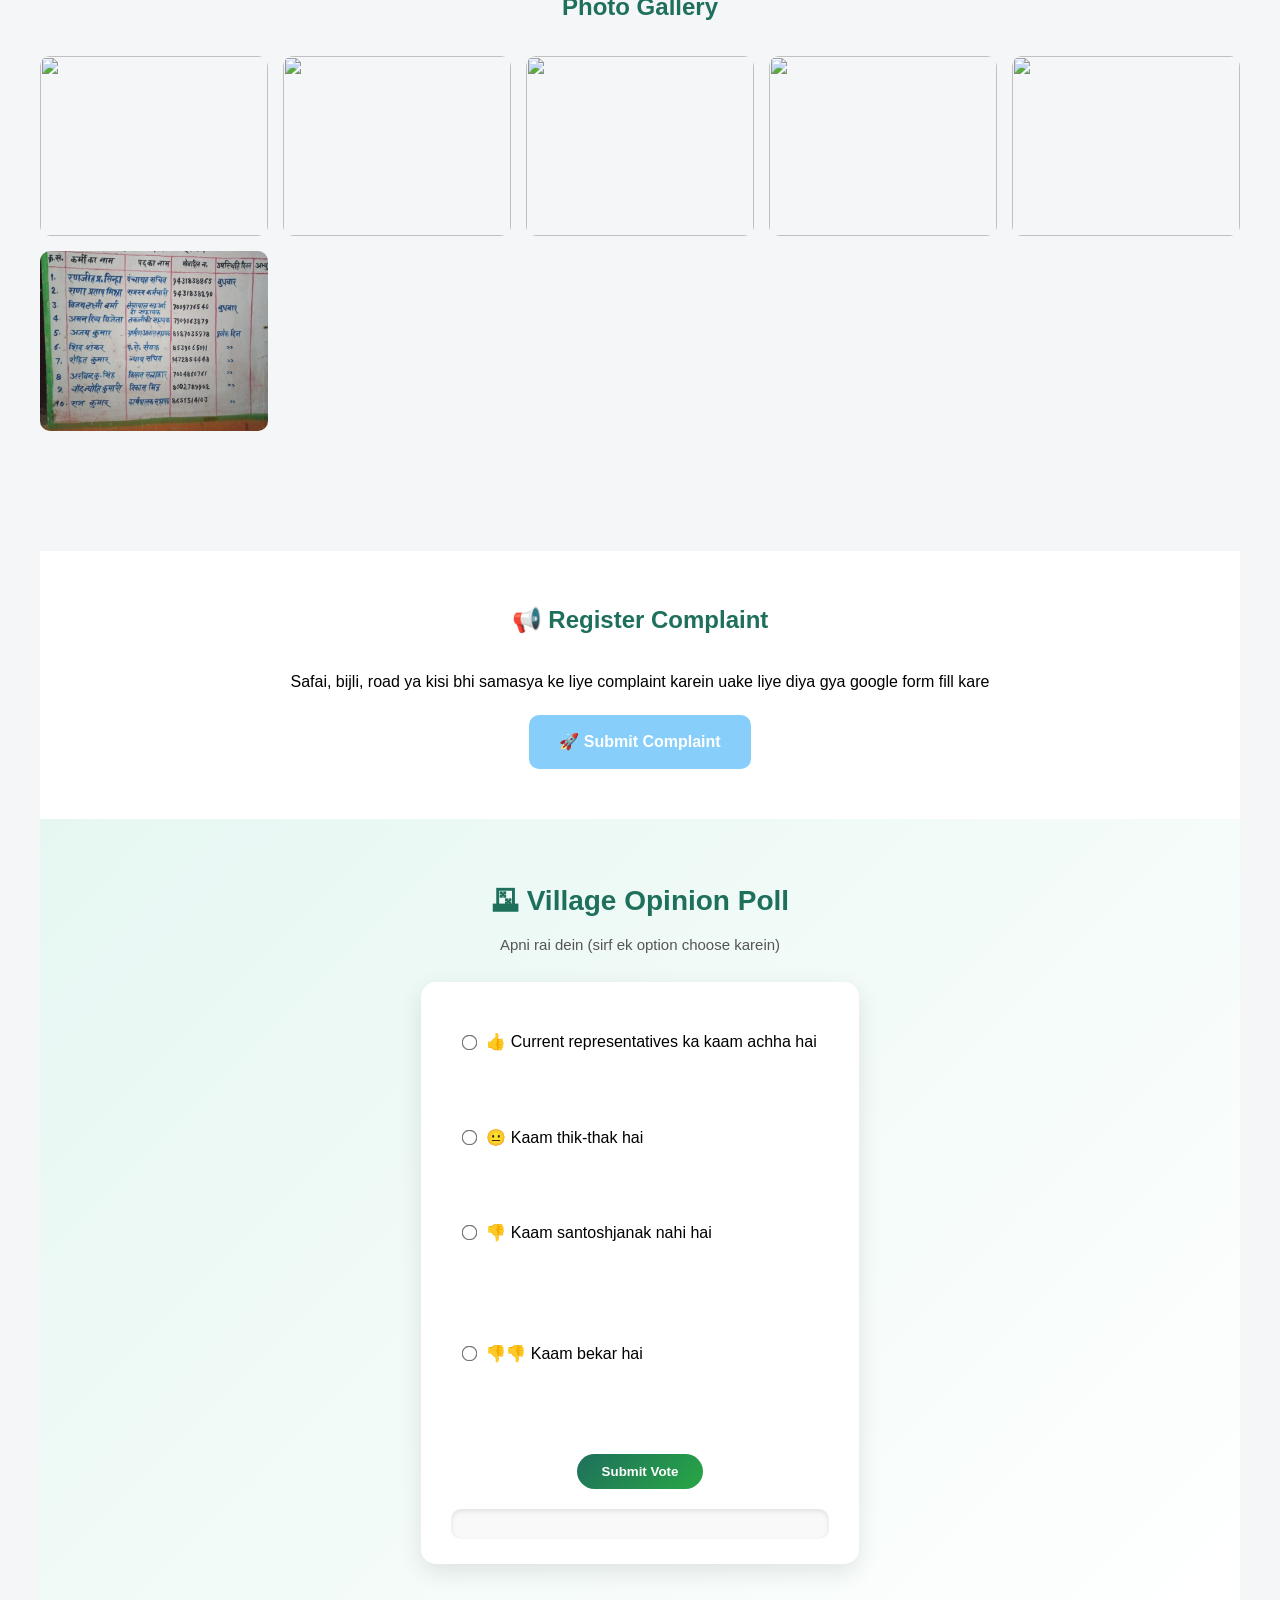
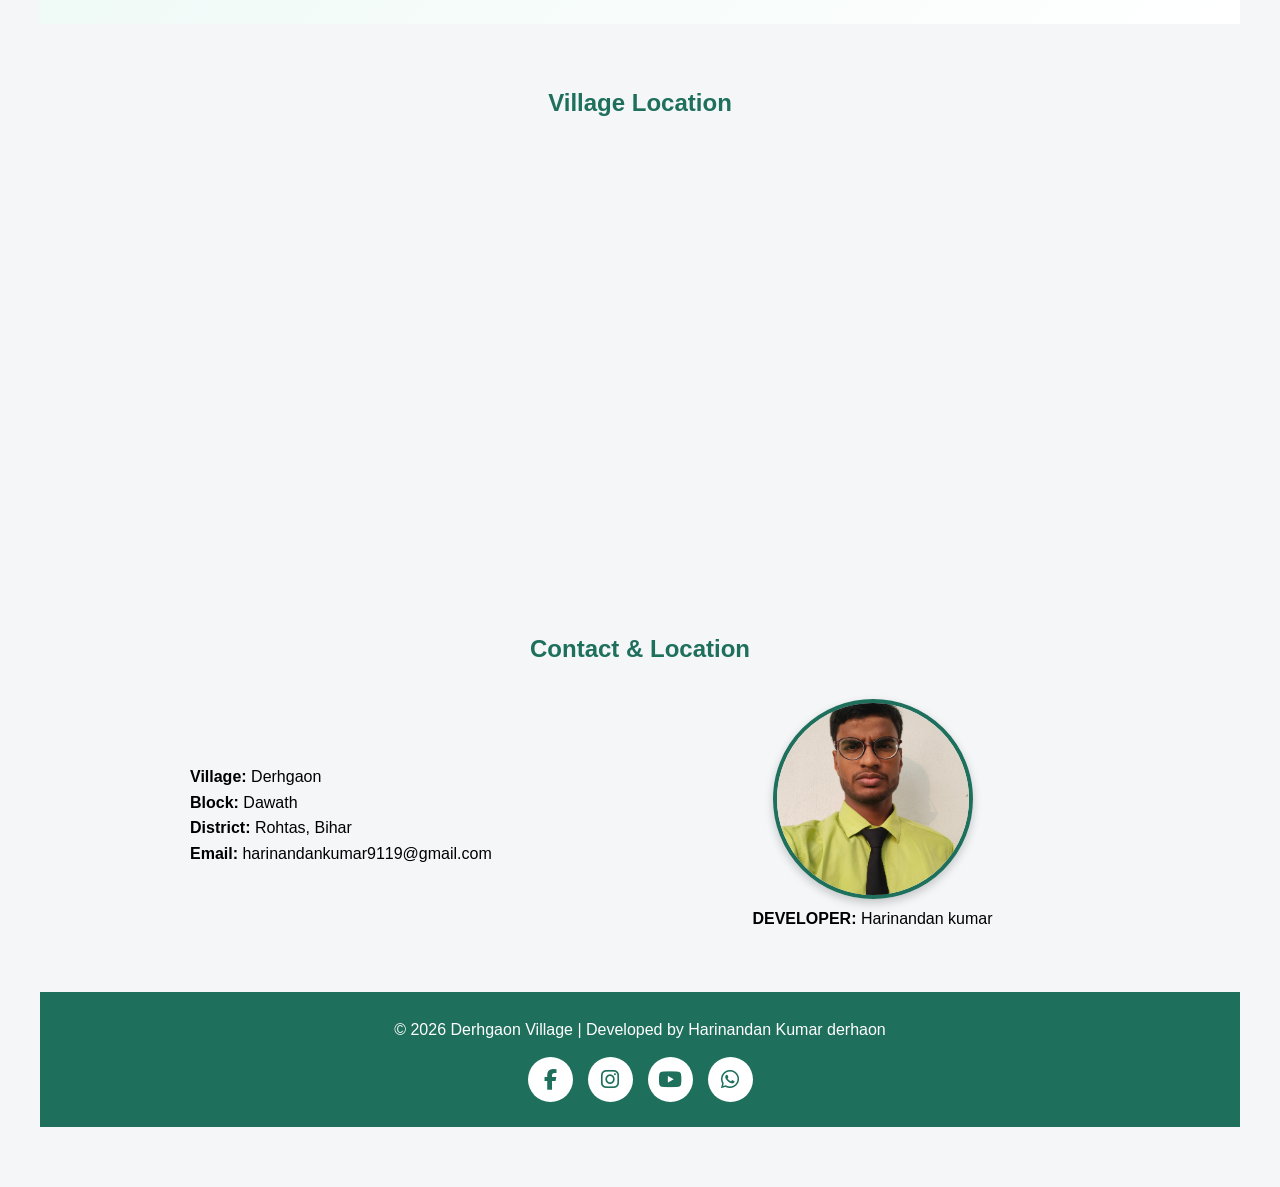
==== commit 1991926e: "to the way" ====
--- a/index.html
+++ b/index.html
@@ -359,83 +359,26 @@
 
 
 
-<script>
-function submitVote(){
-  let vote = document.querySelector('input[name="vote"]:checked');
-
-  if(!vote){
-    alert("Please select an option!");
-    return;
-  }
-
-  let good = parseInt(localStorage.getItem("good")) || 0;
-  let average = parseInt(localStorage.getItem("average")) || 0;
-  let bad = parseInt(localStorage.getItem("bad")) || 0;
-  let verybad = parseInt(localStorage.getItem("verybad")) || 0;
-
-  if(vote.value === "good"){
-    good++;
-    localStorage.setItem("good", good);
-  }
-  else if(vote.value === "average"){
-    average++;
-    localStorage.setItem("average", average);
-  }
-  else if(vote.value === "bad"){
-    bad++;
-    localStorage.setItem("bad", bad);
-  }
-  else if(vote.value === "verybad"){
-    verybad++;
-    localStorage.setItem("verybad", verybad);
-  }
-
-  showResult();
-}
-
-function showResult(){
-  let good = localStorage.getItem("good") || 0;
-  let average = localStorage.getItem("average") || 0;
-  let bad = localStorage.getItem("bad") || 0;
-  let verybad = localStorage.getItem("verybad") || 0;
-
-  document.getElementById("resultBox").innerHTML = `
-    <h3>📊 Results</h3>
-    👍 Good: ${good} votes <br>
-    😐 Average: ${average} votes <br>
-    👎 Bad: ${bad} votes <br>
-    👎👎 Very Bad: ${verybad} votes
-  `;
-}
-
-window.onload = showResult;
-</script>
-
-
-
-
-
-<script type="module">
-  // Import the functions you need from the SDKs you need
-  import { initializeApp } from "https://www.gstatic.com/firebasejs/13.1.0/firebase-app.js";
-  import { getAnalytics } from "https://www.gstatic.com/firebasejs/13.1.0/firebase-analytics.js";
-
-
-import { getFirestore, setDoc, doc, getDoc, serverTimestamp } from "https://www.gstatic.com/firebasejs/13.1.0/firebase-firestore.js";
-
-import { getAuth, signInAnonymously } from "https://www.gstatic.com/firebasejs/13.1.0/firebase-auth.js";
-
-
-
-
-
-
-
-  // TODO: Add SDKs for Firebase products that you want to use
-  // https://firebase.google.com/docs/web/setup#available-libraries
-
-  // Your web app's Firebase configuration
-  // For Firebase JS SDK v7.20.0 and later, measurementId is optional
+
+
+<script> type="module"
+  import {
+    initializeApp
+  } from "https://www.gstatic.com/firebasejs/13.1.0/firebase-app.js";
+
+  import {
+    getFirestore,
+    doc,
+    runTransaction,
+    onSnapshot,
+    serverTimestamp
+  } from "https://www.gstatic.com/firebasejs/13.1.0/firebase-firestore.js";
+
+  import {
+    getAuth,
+    signInAnonymously
+  } from "https://www.gstatic.com/firebasejs/13.1.0/firebase-auth.js";
+
   const firebaseConfig = {
     apiKey: "AIzaSyCWGbXd3oLDUnB-a7p-zCCOclYvxzeJYEk",
     authDomain: "derhgaon-a2b29.firebaseapp.com",
@@ -446,43 +389,112 @@
     measurementId: "G-6B1SHRHH19"
   };
 
-  // Initialize Firebase
   const app = initializeApp(firebaseConfig);
-  const analytics = getAnalytics(app);
-
   const db = getFirestore(app);
-
   const auth = getAuth(app);
 
-async function testFirebaseConnection() {
-  try {
-    const result = await signInAnonymously(auth);
-    const uid = result.user.uid;
-
-    const testRef = doc(db, "connectionTests", uid);
-
-    await setDoc(testRef, {
-      status: "connected",
-      testedAt: serverTimestamp()
+  const summaryRef = doc(db, "pollResults", "summary");
+
+  const authReady = signInAnonymously(auth);
+
+  // Public results: only aggregate counts are displayed.
+  authReady.then(() => {
+    onSnapshot(summaryRef, (snapshot) => {
+      if (!snapshot.exists()) {
+        document.getElementById("resultBox").textContent =
+          "Poll results are not initialized yet.";
+        return;
+      }
+
+      const r = snapshot.data();
+
+      document.getElementById("resultBox").innerHTML = `
+        <h3>📊 Village Opinion Poll Results</h3>
+        👍 Good: ${r.good} votes<br>
+        😐 Average: ${r.average} votes<br>
+        👎 Bad: ${r.bad} votes<br>
+        👎👎 Very Bad: ${r.verybad} votes<br>
+        <strong>Total votes: ${r.total}</strong>
+      `;
+    }, (error) => {
+      console.error("Results error:", error);
     });
-
-    const saved = await getDoc(testRef);
-
-    if (saved.exists()) {
-      console.log("SUCCESS: Firebase Auth + Firestore working!", uid);
+  }).catch((error) => {
+    console.error("Authentication error:", error);
+  });
+
+  // Keep the existing HTML button: onclick="submitVote()"
+  window.submitVote = async function () {
+    const selected = document.querySelector(
+      'input[name="vote"]:checked'
+    );
+
+    if (!selected) {
+      alert("Please select an option!");
+      return;
     }
-  } catch (error) {
-    console.error("Firebase test failed:", error.code, error.message);
-  }
-}
-
-testFirebaseConnection();
-
-
-
-
-
-
+
+    const choice = selected.value;
+
+    if (!["good", "average", "bad", "verybad"].includes(choice)) {
+      alert("Invalid option.");
+      return;
+    }
+
+    try {
+      const result = await authReady;
+      const uid = result.user.uid;
+      const voteRef = doc(db, "votes", uid);
+
+      await runTransaction(db, async (transaction) => {
+        const voteSnap = await transaction.get(voteRef);
+        const summarySnap = await transaction.get(summaryRef);
+
+        if (!summarySnap.exists()) {
+          throw new Error("Poll summary document is missing.");
+        }
+
+        const counts = summarySnap.data();
+        const previousChoice = voteSnap.exists()
+          ? voteSnap.data().choice
+          : null;
+
+        const next = {
+          good: counts.good,
+          average: counts.average,
+          bad: counts.bad,
+          verybad: counts.verybad,
+          total: counts.total
+        };
+
+        if (previousChoice !== choice) {
+          if (previousChoice && next[previousChoice] > 0) {
+            next[previousChoice]--;
+          }
+
+          if (!previousChoice) {
+            next.total++;
+          }
+
+          next[choice]++;
+        }
+
+        transaction.set(voteRef, {
+          choice: choice,
+          updatedAt: serverTimestamp()
+        });
+
+        transaction.update(summaryRef, next);
+      });
+
+      alert("Your vote has been saved!");
+    } catch (error) {
+      console.error("Vote error:", error);
+      alert(
+        "Vote save nahi hua. Please Console mein error check karein."
+      );
+    }
+  };
 
 
 
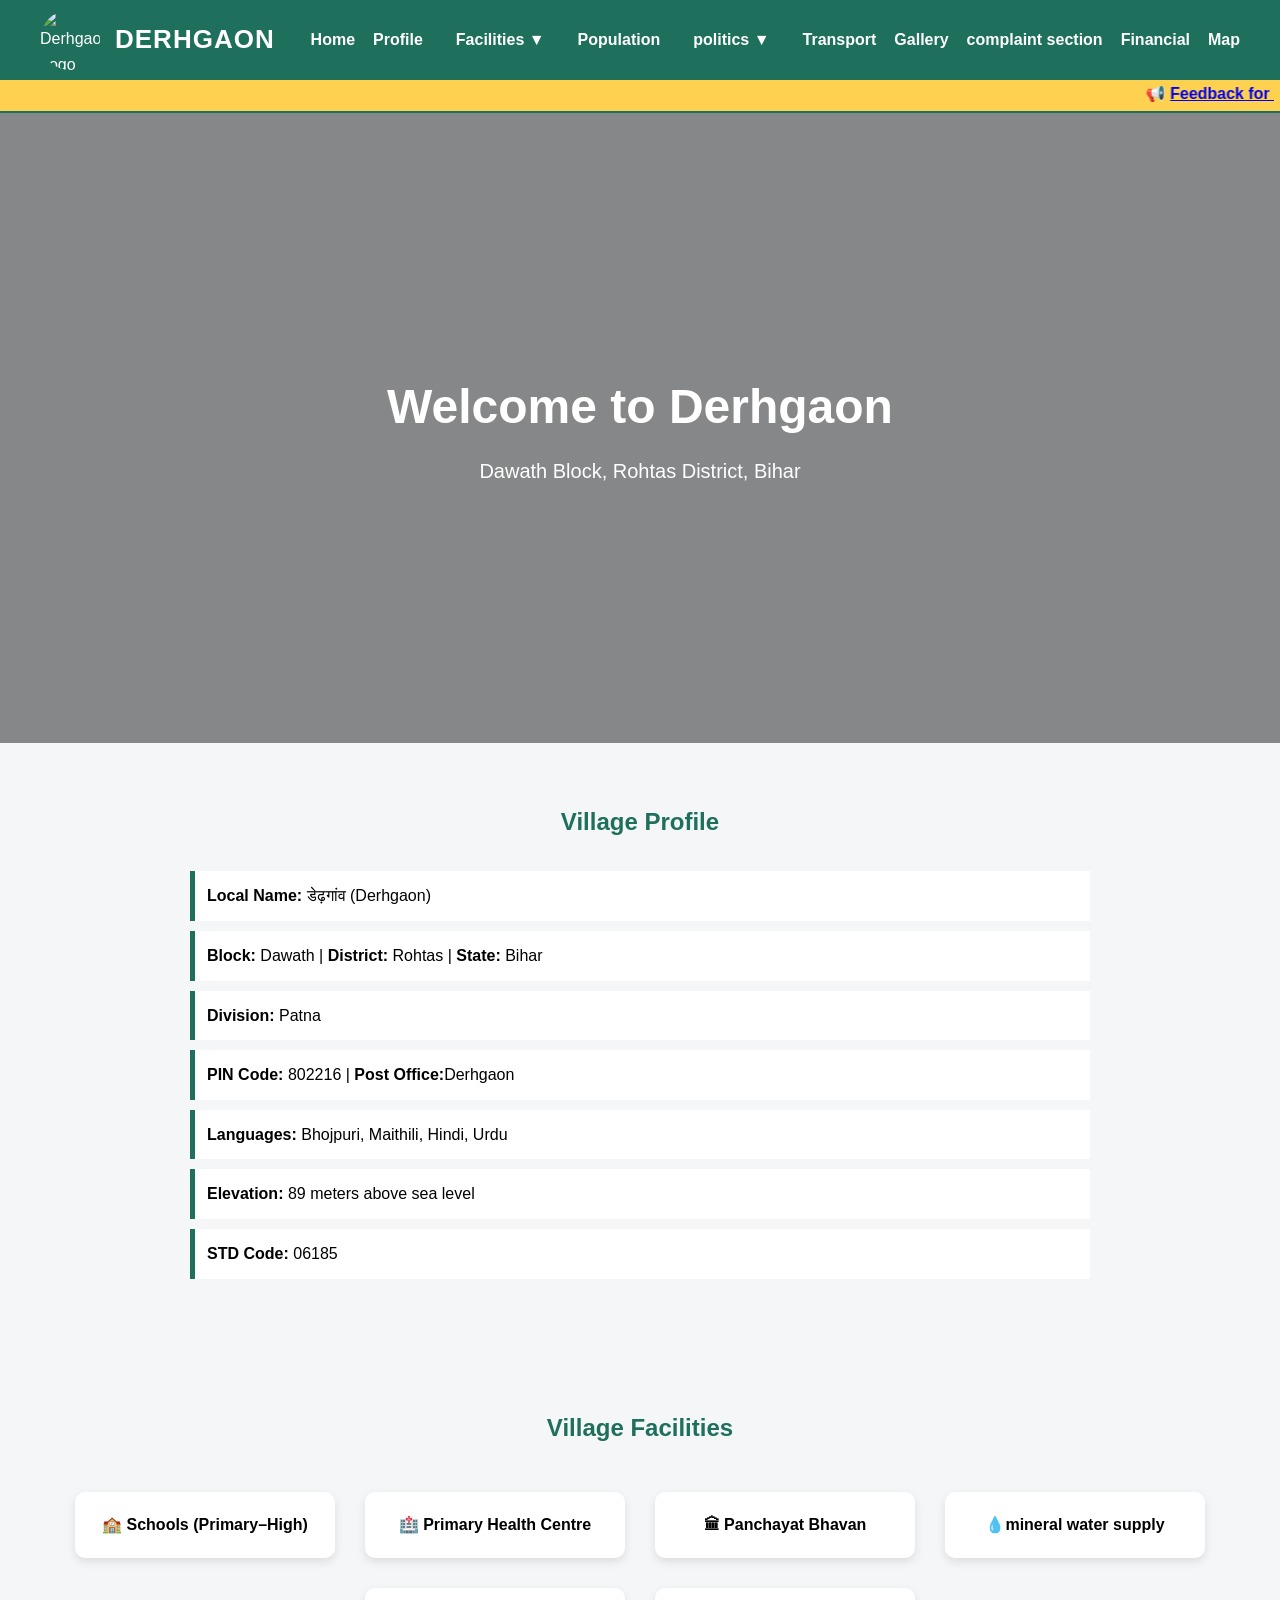
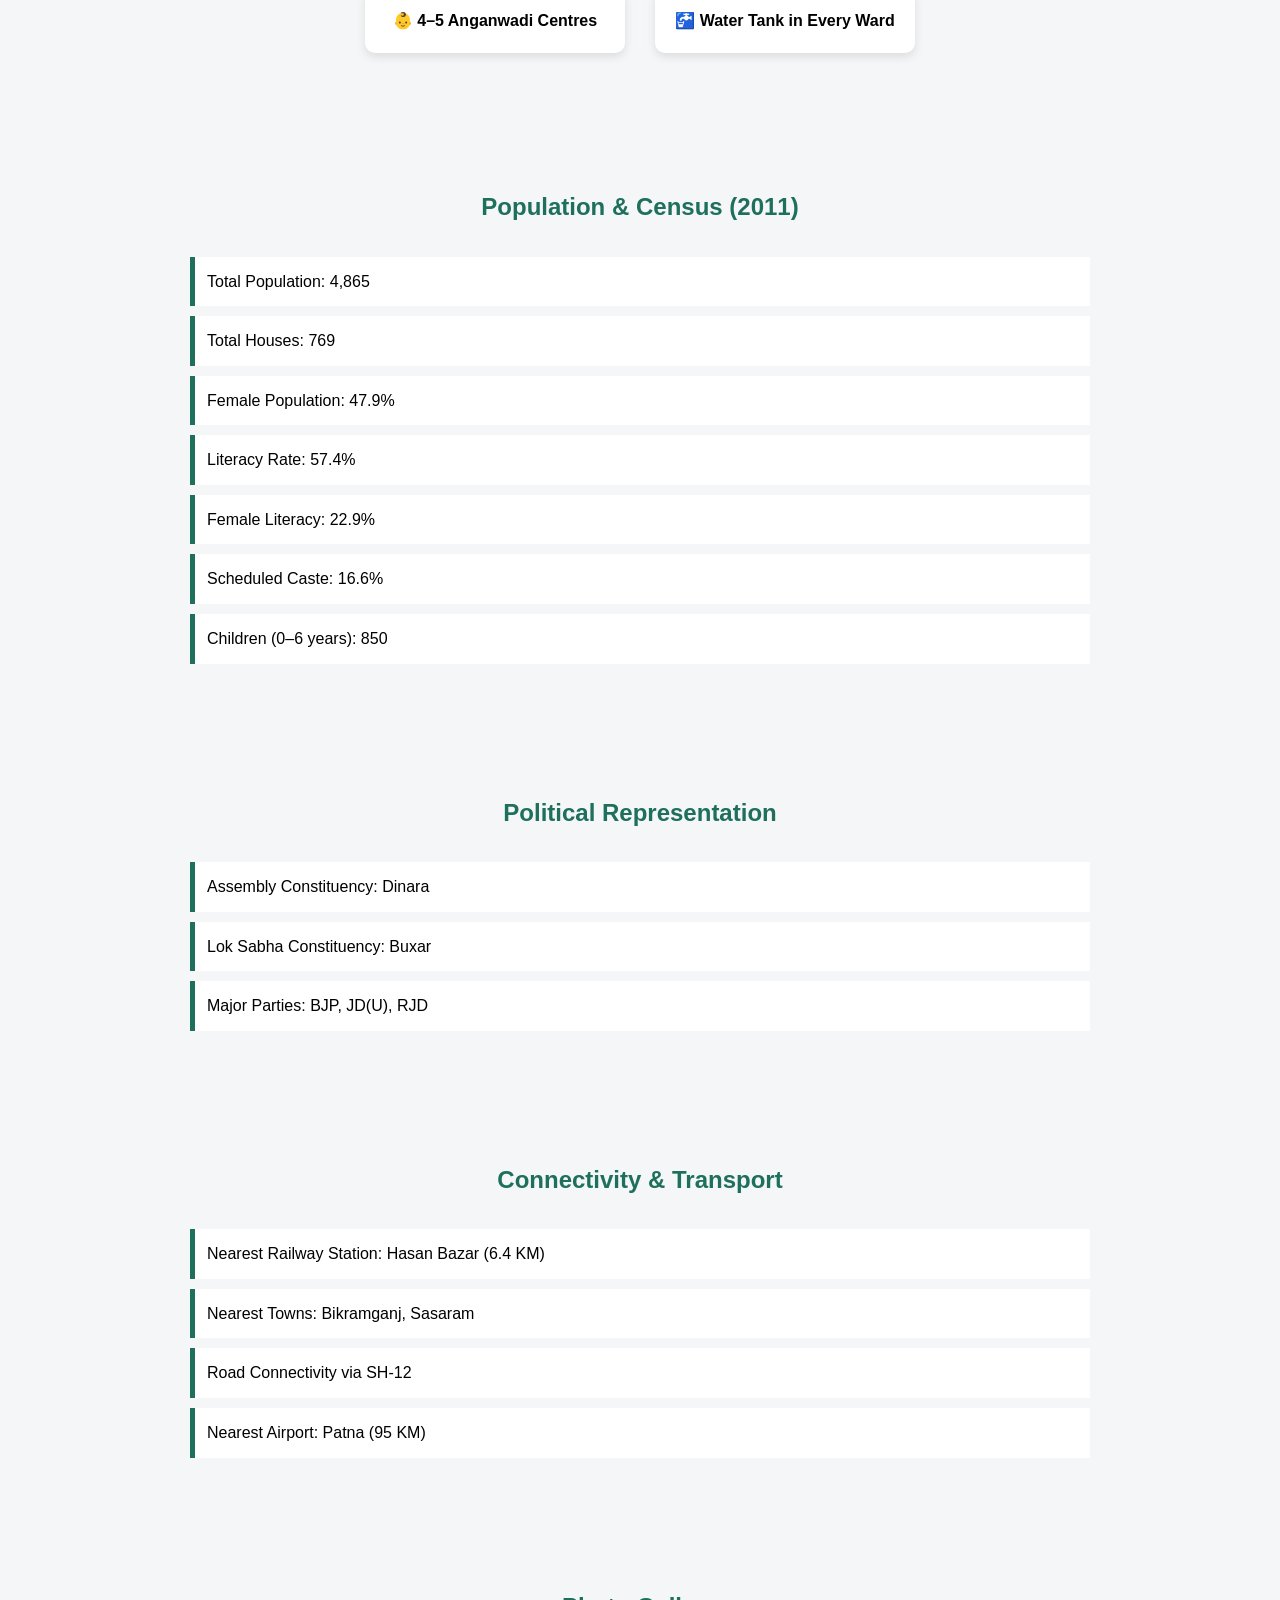
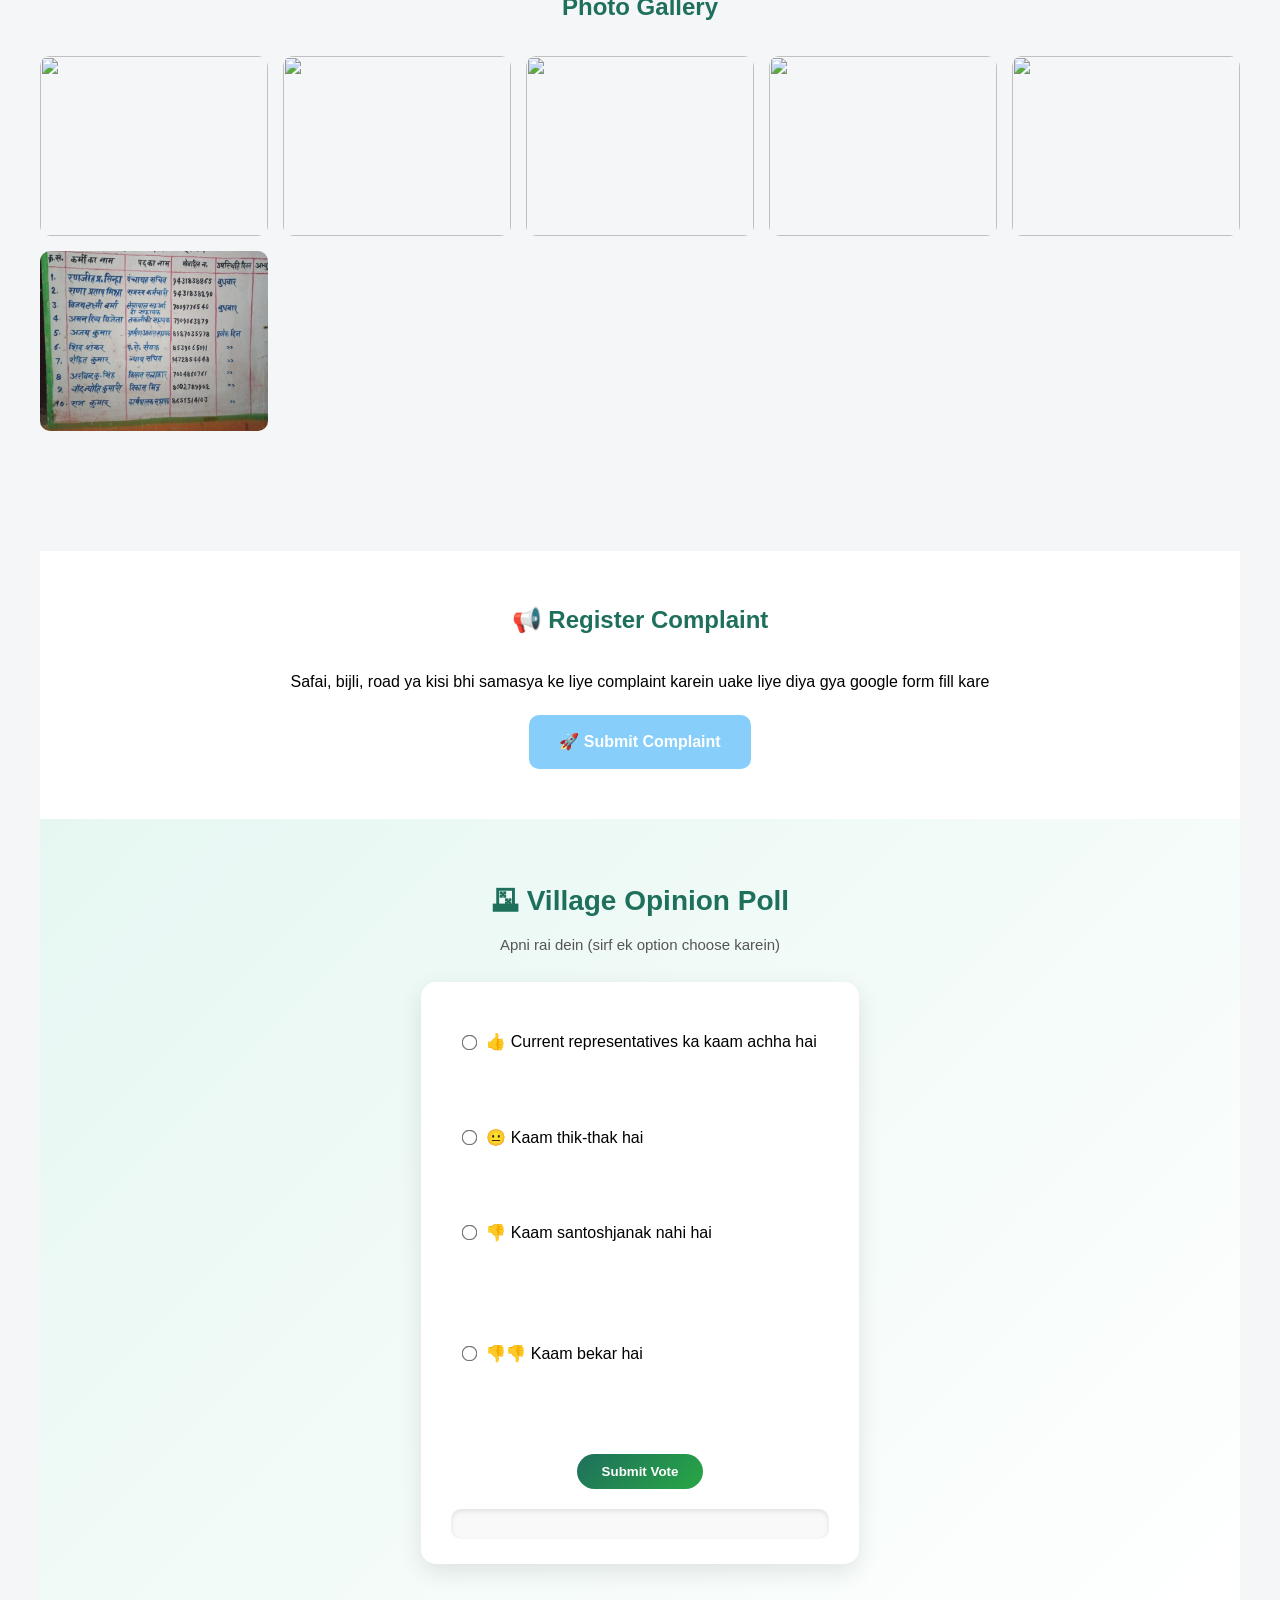
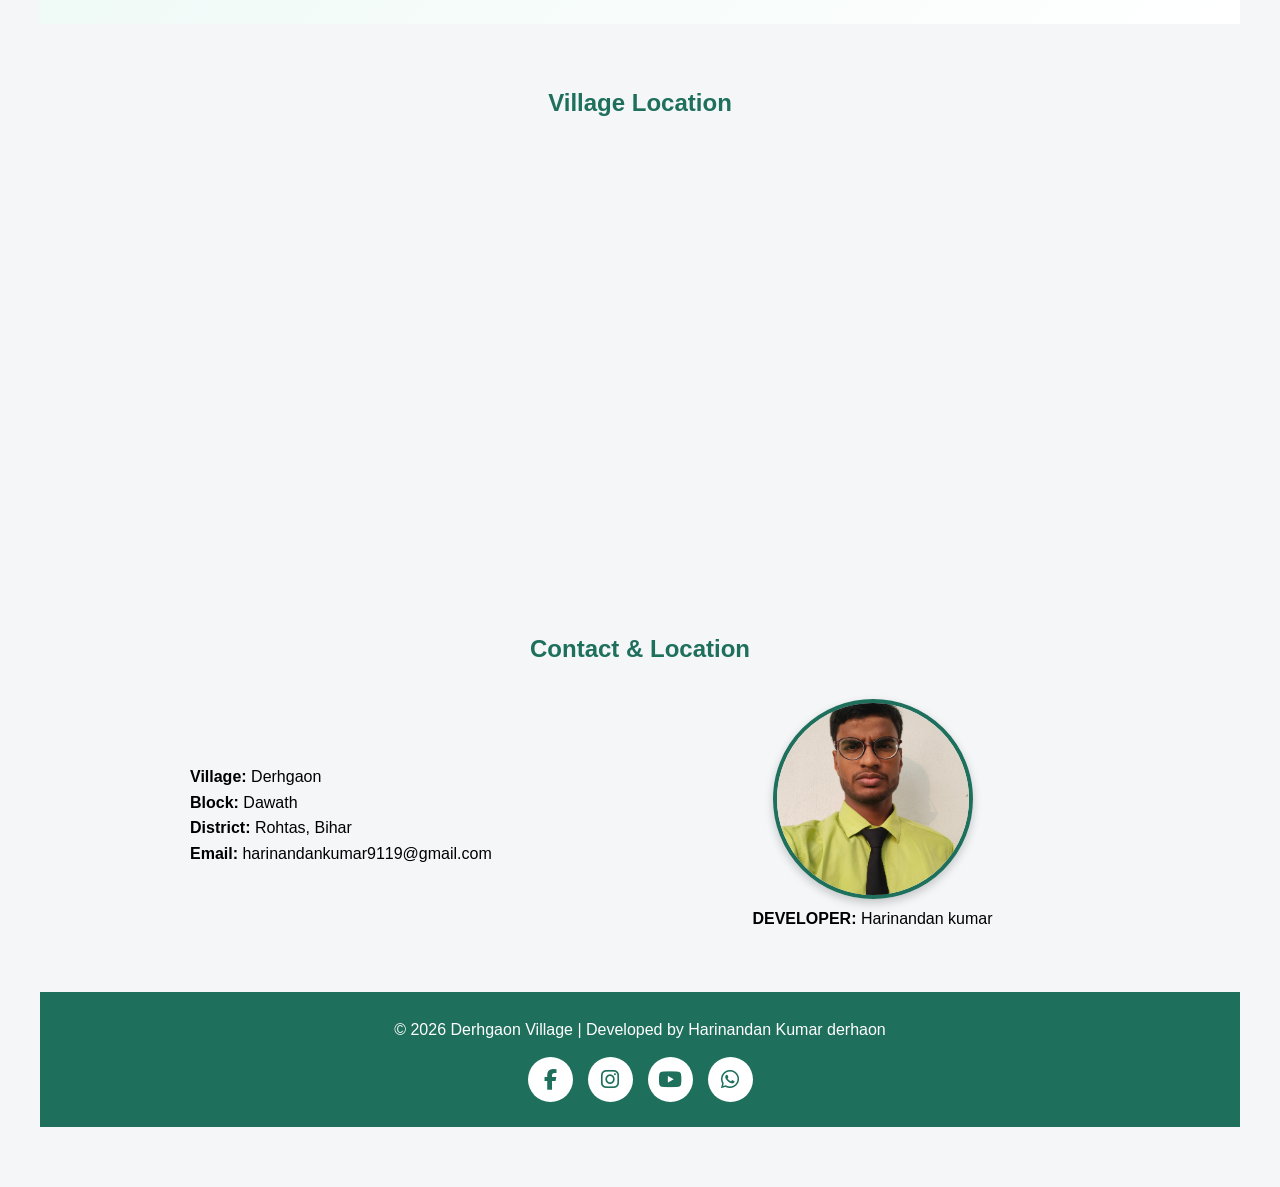
==== commit 69d65236: "correct" ====
--- a/index.html
+++ b/index.html
@@ -361,7 +361,7 @@
 
 
 
-<script> type="module"
+<script type="module">
   import {
     initializeApp
   } from "https://www.gstatic.com/firebasejs/13.1.0/firebase-app.js";
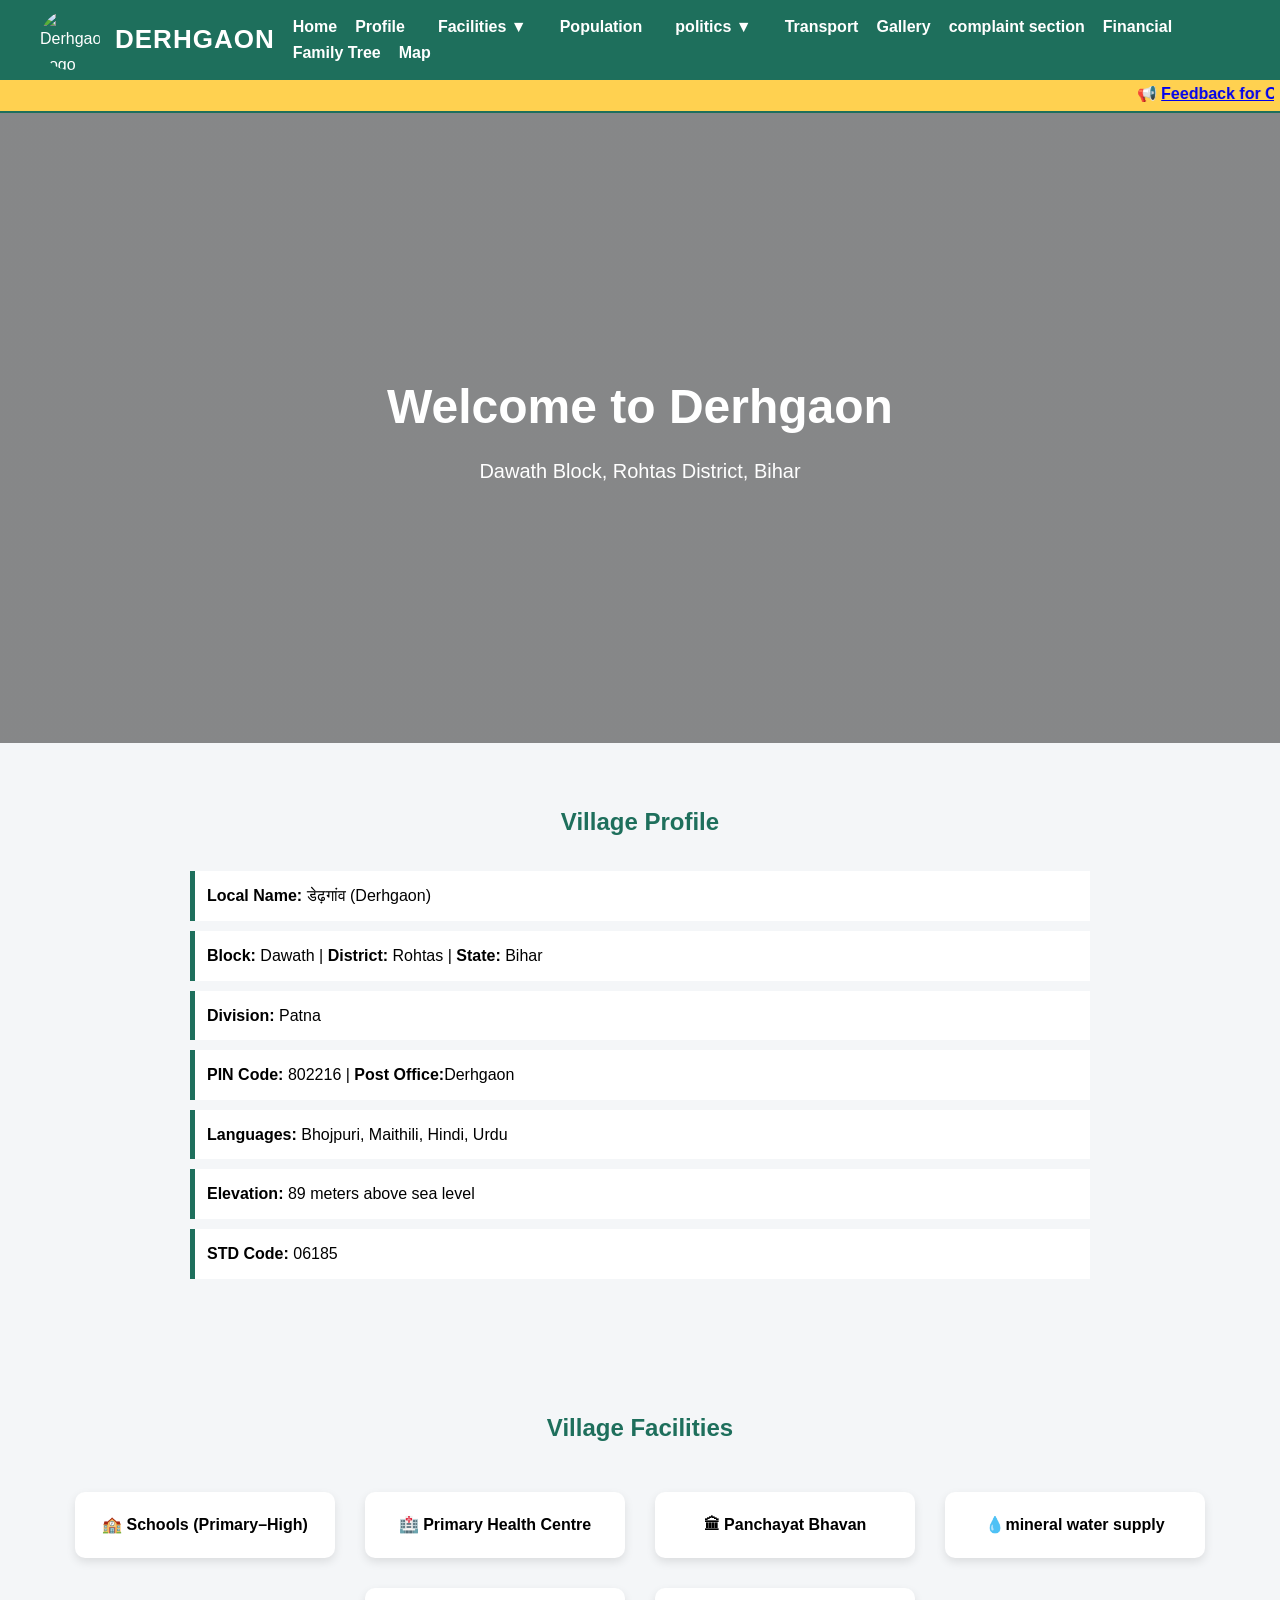
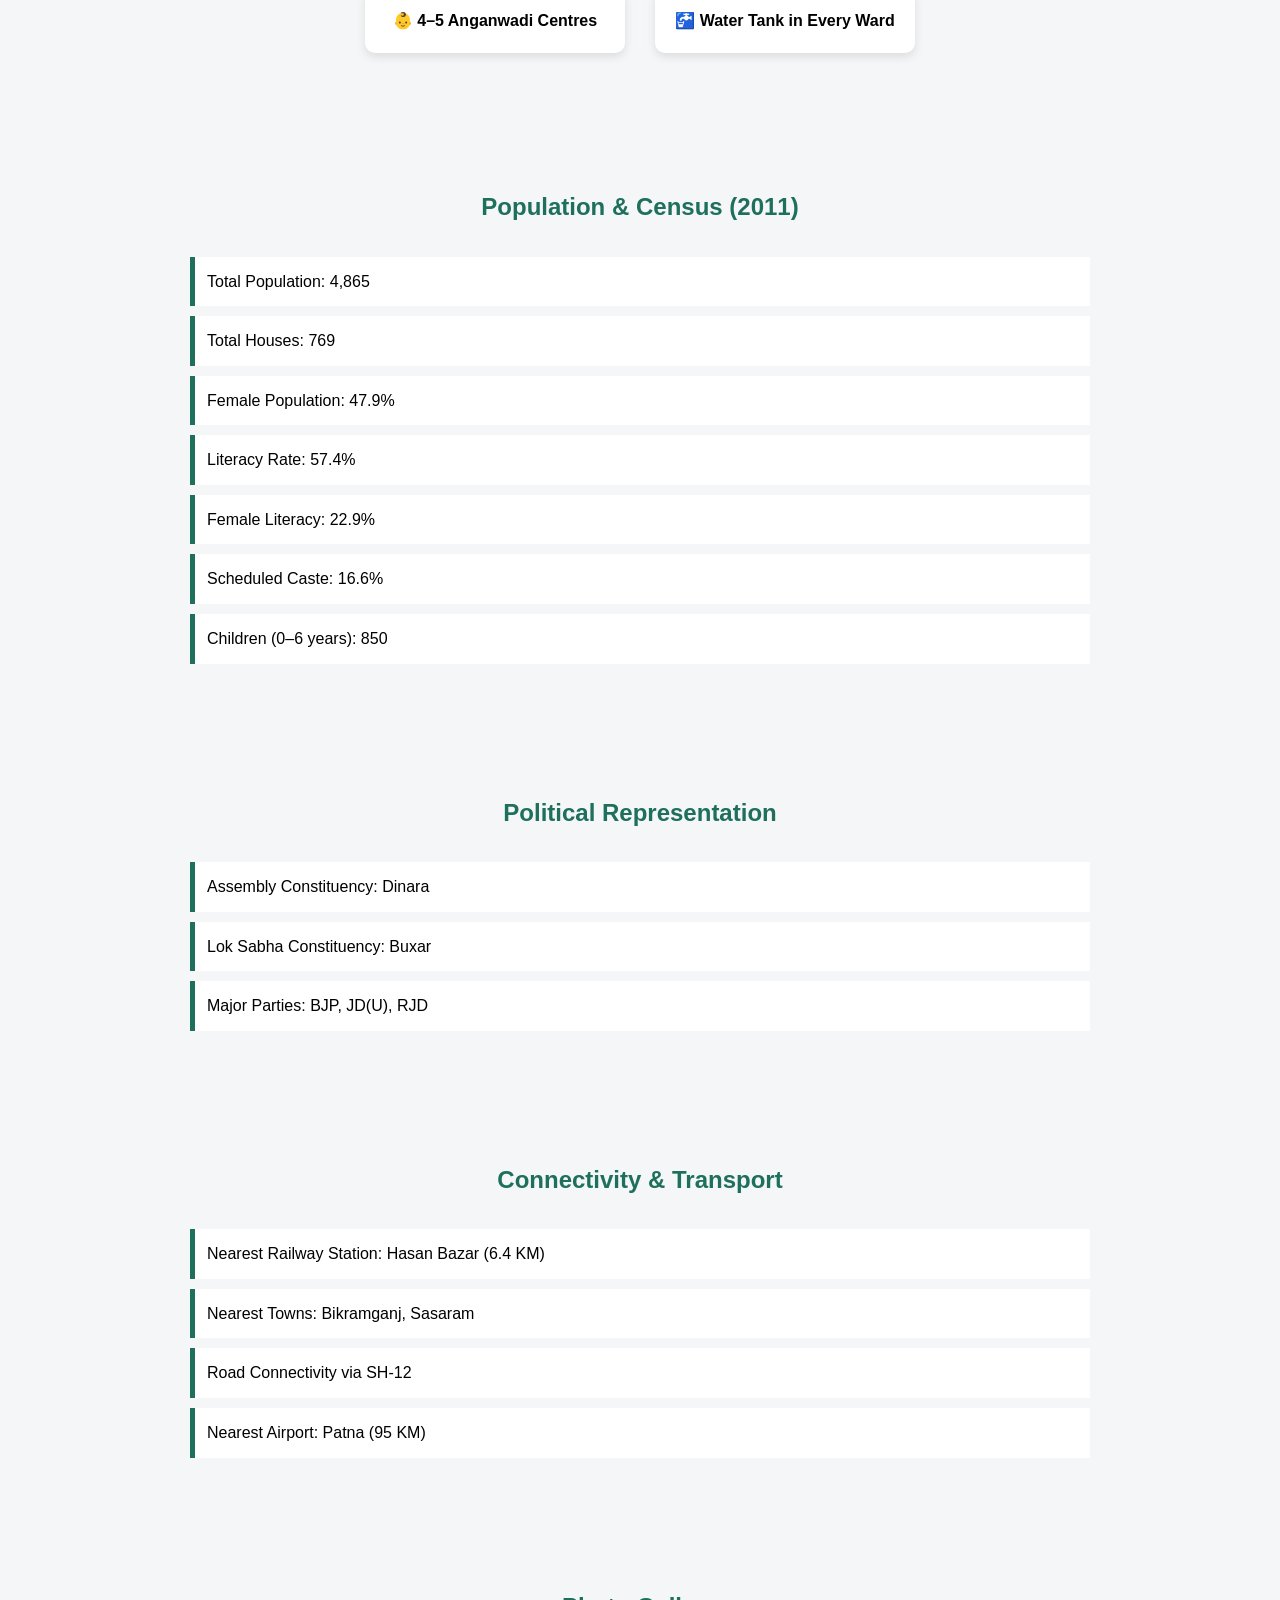
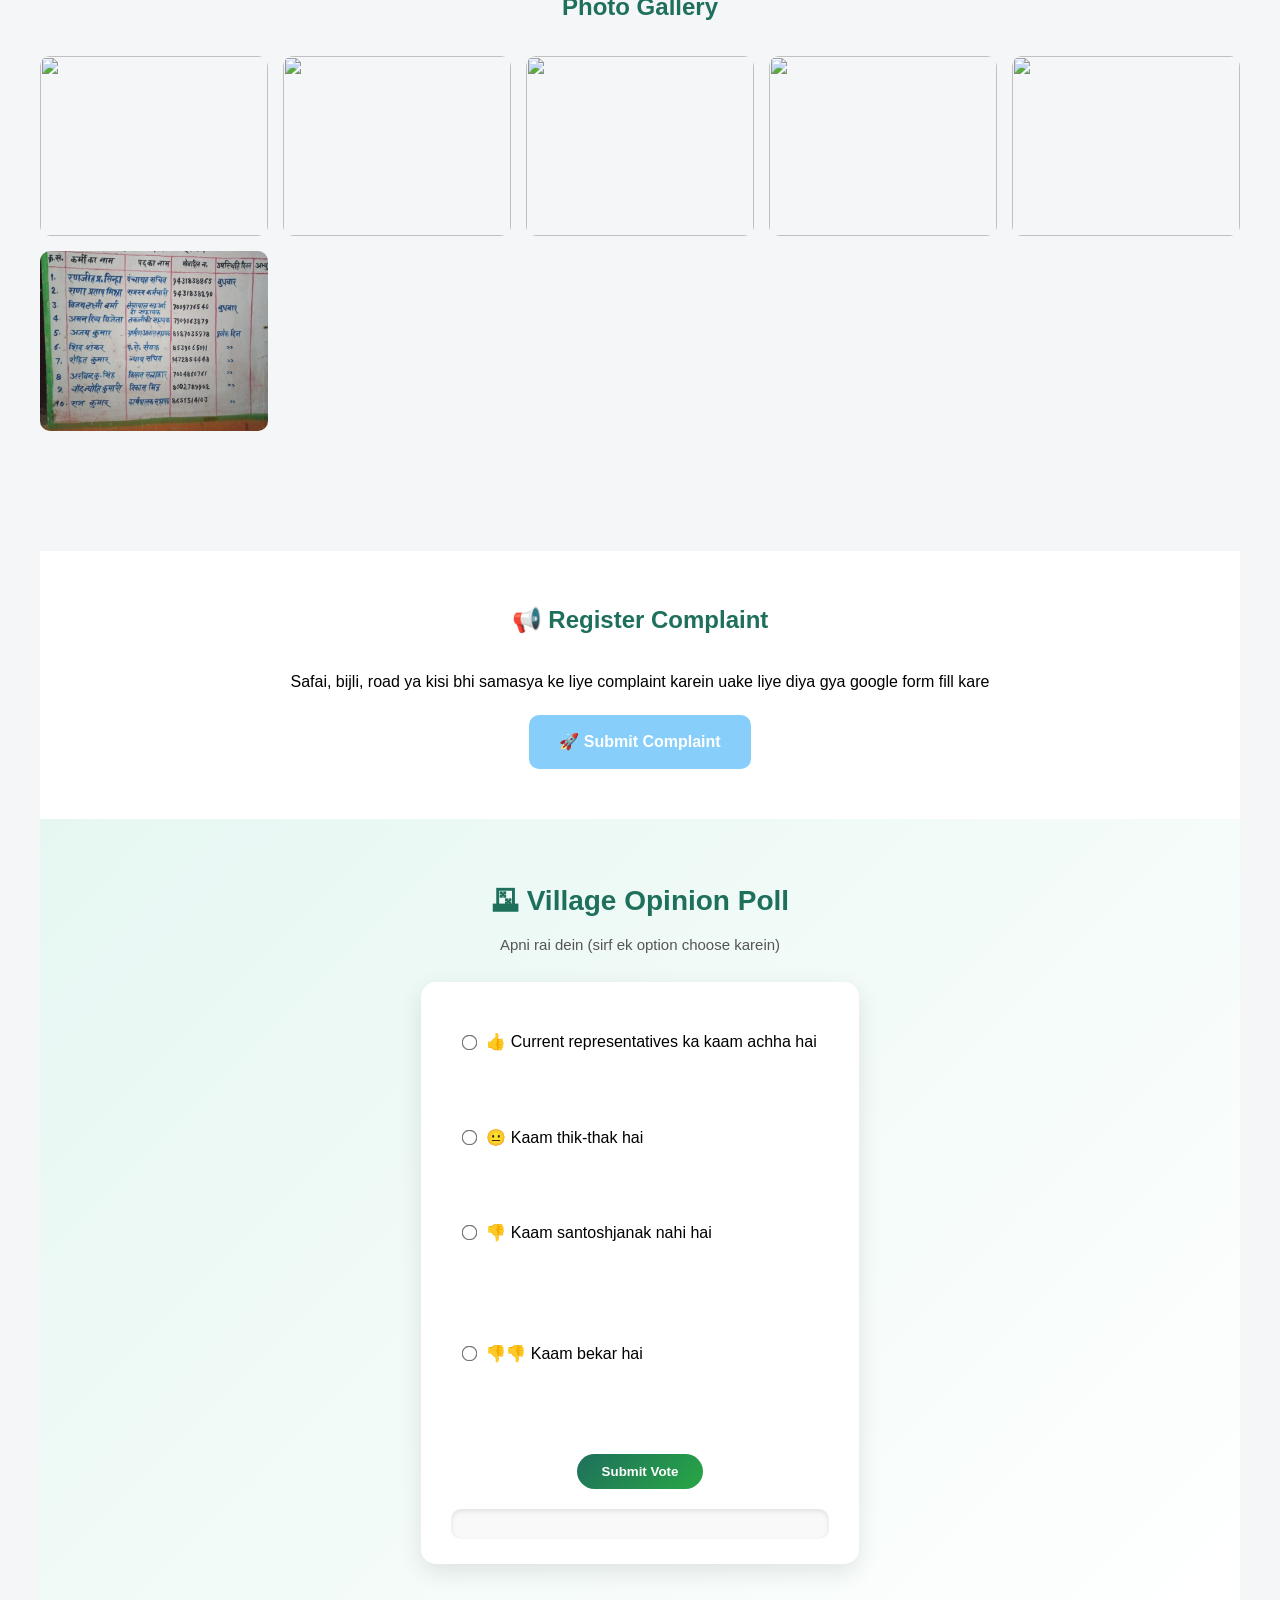
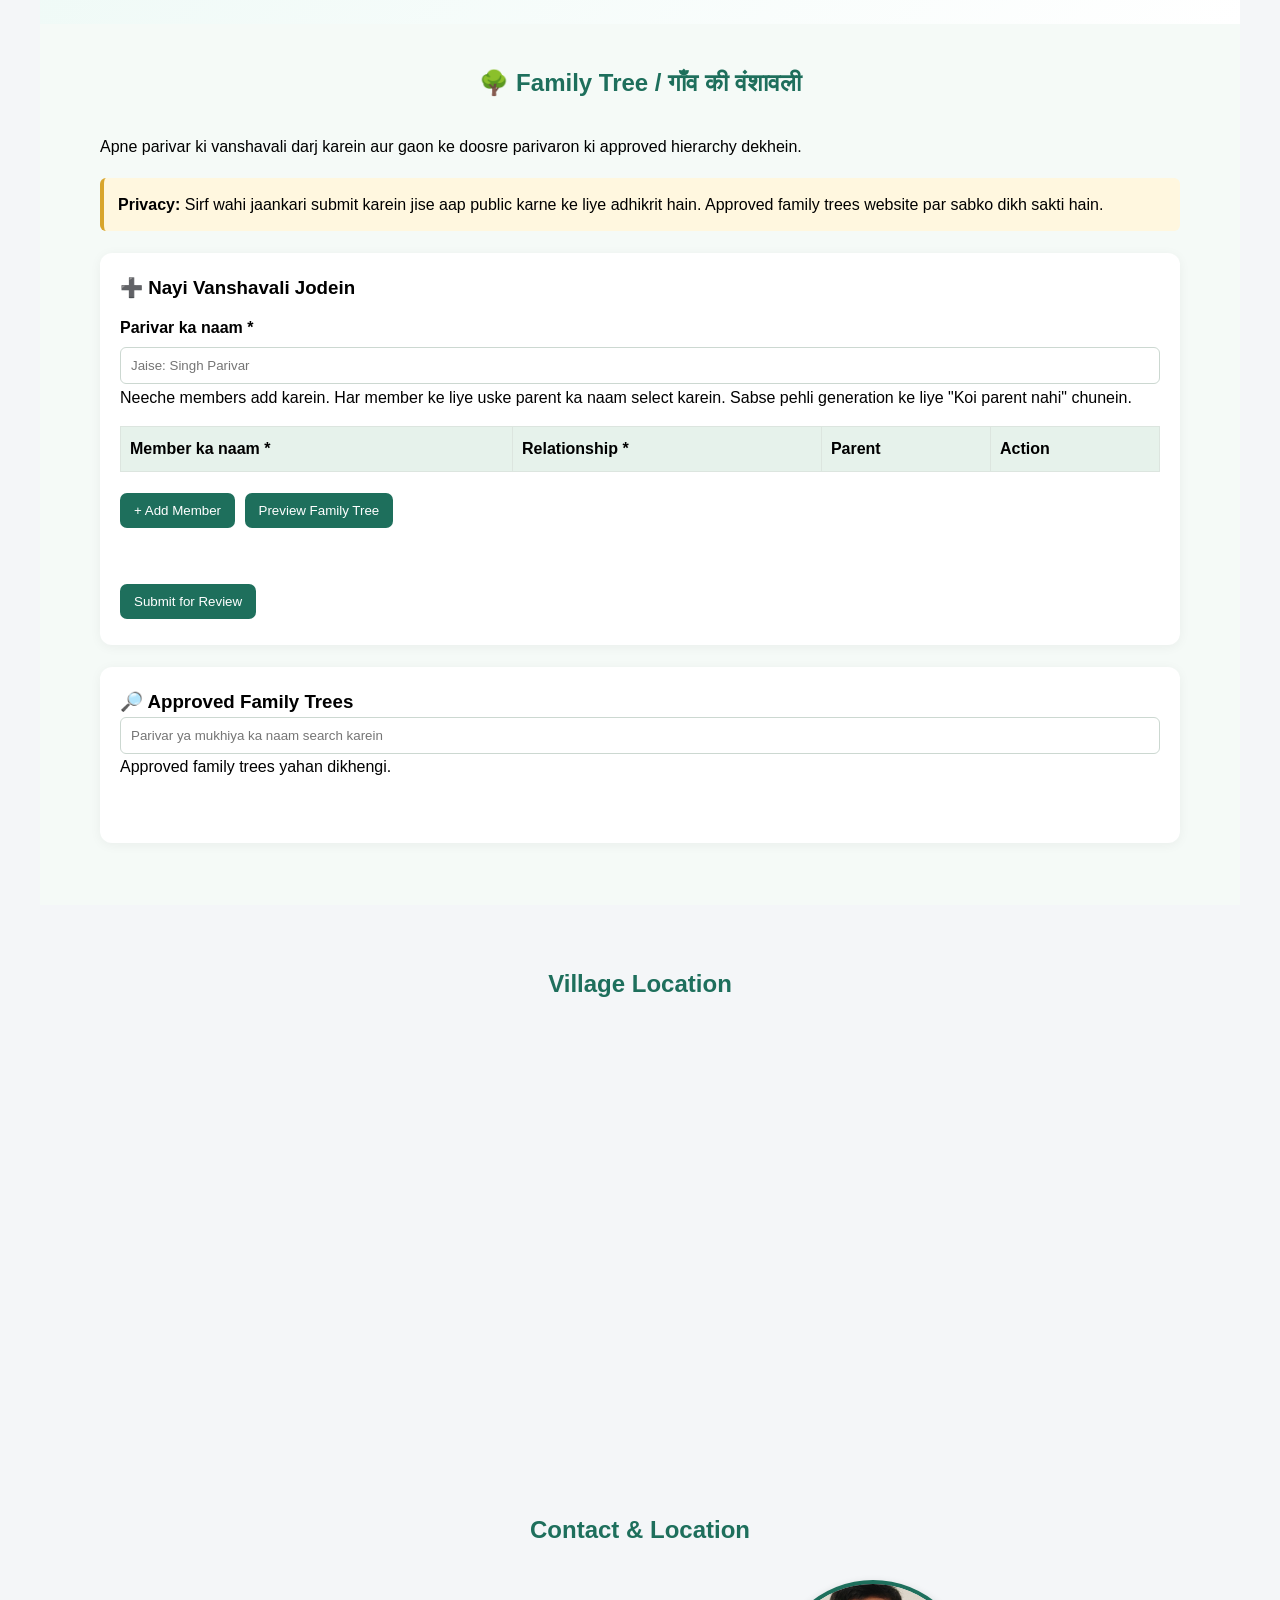
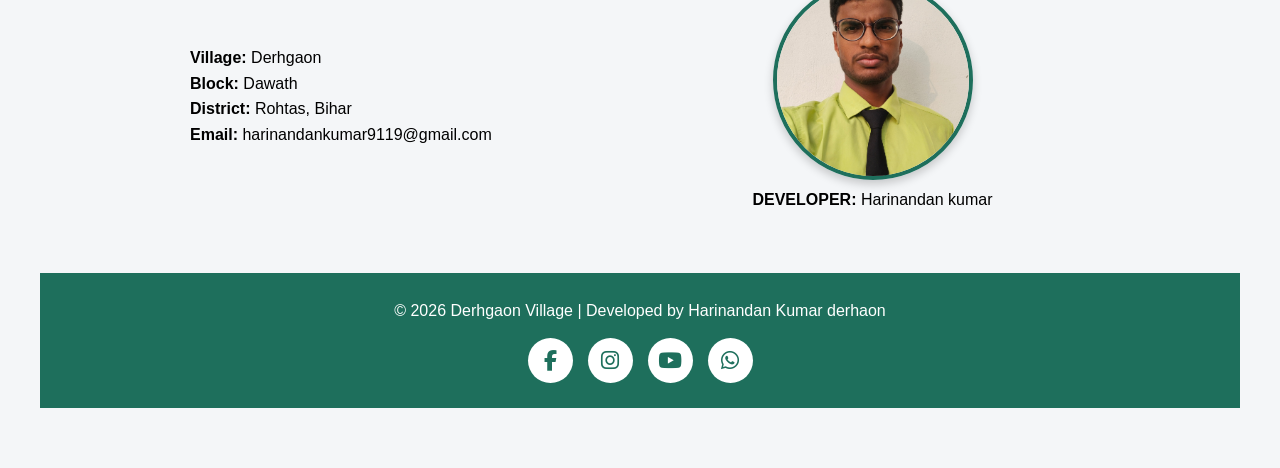
==== commit d387b167: "family tree html" ====
--- a/index.html
+++ b/index.html
@@ -98,6 +98,7 @@
     <li><a href="#COMPLAINT SECTION">complaint section</a></li>
 
      <li><a href="financeinfo.html">Financial</a></li>
+     <li><a href="family-tree">Family Tree</a></li>
     <li><a href="#map">Map</a></li>
   </ul>
 </nav>
@@ -287,6 +288,97 @@
 
 
 
+
+
+
+
+
+
+<!-- ================= FAMILY TREE / VANSHAWALI ================= -->
+<section id="family-tree" class="family-tree-section">
+  <h2>🌳 Family Tree / गाँव की वंशावली</h2>
+
+  <p class="family-intro">
+    Apne parivar ki vanshavali darj karein aur gaon ke
+    doosre parivaron ki approved hierarchy dekhein.
+  </p>
+
+  <div class="family-notice">
+    <strong>Privacy:</strong> Sirf wahi jaankari submit karein
+    jise aap public karne ke liye adhikrit hain. Approved
+    family trees website par sabko dikh sakti hain.
+  </div>
+
+  <div class="family-panel">
+    <h3>➕ Nayi Vanshavali Jodein</h3>
+
+    <label for="familyName">Parivar ka naam *</label>
+    <input id="familyName" type="text"
+      maxlength="100" placeholder="Jaise: Singh Parivar" />
+
+    <p class="family-help">
+      Neeche members add karein. Har member ke liye uske
+      parent ka naam select karein. Sabse pehli generation
+      ke liye "Koi parent nahi" chunein.
+    </p>
+
+    <div class="family-table-wrap">
+      <table class="family-table">
+        <thead>
+          <tr>
+            <th>Member ka naam *</th>
+            <th>Relationship *</th>
+            <th>Parent</th>
+            <th>Action</th>
+          </tr>
+        </thead>
+        <tbody id="familyMembersBody"></tbody>
+      </table>
+    </div>
+
+    <button type="button" id="addFamilyMember">
+      + Add Member
+    </button>
+
+    <button type="button" id="previewFamily">
+      Preview Family Tree
+    </button>
+
+    <div id="familyPreview" class="family-preview"
+      aria-live="polite"></div>
+
+    <button type="button" id="submitFamily">
+      Submit for Review
+    </button>
+
+    <p id="familyMessage" role="status" aria-live="polite"></p>
+  </div>
+
+  <div class="family-panel">
+    <h3>🔎 Approved Family Trees</h3>
+
+    <input id="familySearch" type="search"
+      placeholder="Parivar ya mukhiya ka naam search karein" />
+
+    <div id="familyDirectory">
+      Approved family trees yahan dikhengi.
+    </div>
+
+    <div id="selectedFamilyTree" class="family-preview"></div>
+  </div>
+</section>
+
+
+<!-- ================= END FAMILY TREE ================= -->
+
+
+
+
+
+
+
+
+
 <!-- ================= MAP ================= -->
 <section id="map">
 <h2>Village Location</h2>
--- a/style.css
+++ b/style.css
@@ -1132,4 +1132,101 @@
         font-size: 12px;
     }
 
+}
+
+
+.family-tree-section {
+  padding: 40px 5%;
+  background: #f5faf7;
+}
+.family-tree-section h2 {
+  color: #1e6f5c;
+  text-align: center;
+}
+.family-intro, .family-help {
+  line-height: 1.7;
+}
+.family-notice {
+  background: #fff7df;
+  border-left: 4px solid #d8a52b;
+  padding: 14px;
+  margin: 18px 0;
+  border-radius: 6px;
+}
+.family-panel {
+  background: white;
+  padding: 20px;
+  margin: 22px 0;
+  border-radius: 12px;
+  box-shadow: 0 2px 12px #0000000d;
+}
+.family-panel label {
+  display: block;
+  margin: 12px 0 6px;
+  font-weight: 600;
+}
+.family-panel input, .family-panel select {
+  width: 100%;
+  max-width: 100%;
+  padding: 10px;
+  border: 1px solid #ccd8d1;
+  border-radius: 6px;
+  box-sizing: border-box;
+}
+.family-table-wrap {
+  overflow-x: auto;
+  margin: 15px 0;
+}
+.family-table {
+  width: 100%;
+  border-collapse: collapse;
+  min-width: 620px;
+}
+.family-table th, .family-table td {
+  border: 1px solid #dce5df;
+  padding: 9px;
+  text-align: left;
+}
+.family-table th {
+  background: #e6f2eb;
+}
+.family-tree-section button {
+  margin: 6px 5px 6px 0;
+  padding: 10px 14px;
+  border: 0;
+  border-radius: 7px;
+  background: #1e6f5c;
+  color: white;
+  cursor: pointer;
+}
+.family-preview {
+  margin-top: 16px;
+  padding: 14px;
+  overflow-x: auto;
+}
+.family-node {
+  display: inline-block;
+  background: #e6f2eb;
+  border: 1px solid #1e6f5c;
+  border-radius: 8px;
+  padding: 10px;
+  margin: 5px;
+}
+.family-children {
+  margin-left: 22px;
+  border-left: 2px solid #9bbdaf;
+  padding-left: 12px;
+}
+.family-card {
+  border: 1px solid #dce5df;
+  border-radius: 8px;
+  padding: 12px;
+  margin: 10px 0;
+}
+#familyMessage {
+  font-weight: 600;
+}
+@media (max-width: 600px) {
+  .family-tree-section { padding: 28px 12px; }
+  .family-panel { padding: 12px; }
 }
--- a/style.css
+++ b/style.css
@@ -1132,4 +1132,101 @@
         font-size: 12px;
     }
 
+}
+
+
+.family-tree-section {
+  padding: 40px 5%;
+  background: #f5faf7;
+}
+.family-tree-section h2 {
+  color: #1e6f5c;
+  text-align: center;
+}
+.family-intro, .family-help {
+  line-height: 1.7;
+}
+.family-notice {
+  background: #fff7df;
+  border-left: 4px solid #d8a52b;
+  padding: 14px;
+  margin: 18px 0;
+  border-radius: 6px;
+}
+.family-panel {
+  background: white;
+  padding: 20px;
+  margin: 22px 0;
+  border-radius: 12px;
+  box-shadow: 0 2px 12px #0000000d;
+}
+.family-panel label {
+  display: block;
+  margin: 12px 0 6px;
+  font-weight: 600;
+}
+.family-panel input, .family-panel select {
+  width: 100%;
+  max-width: 100%;
+  padding: 10px;
+  border: 1px solid #ccd8d1;
+  border-radius: 6px;
+  box-sizing: border-box;
+}
+.family-table-wrap {
+  overflow-x: auto;
+  margin: 15px 0;
+}
+.family-table {
+  width: 100%;
+  border-collapse: collapse;
+  min-width: 620px;
+}
+.family-table th, .family-table td {
+  border: 1px solid #dce5df;
+  padding: 9px;
+  text-align: left;
+}
+.family-table th {
+  background: #e6f2eb;
+}
+.family-tree-section button {
+  margin: 6px 5px 6px 0;
+  padding: 10px 14px;
+  border: 0;
+  border-radius: 7px;
+  background: #1e6f5c;
+  color: white;
+  cursor: pointer;
+}
+.family-preview {
+  margin-top: 16px;
+  padding: 14px;
+  overflow-x: auto;
+}
+.family-node {
+  display: inline-block;
+  background: #e6f2eb;
+  border: 1px solid #1e6f5c;
+  border-radius: 8px;
+  padding: 10px;
+  margin: 5px;
+}
+.family-children {
+  margin-left: 22px;
+  border-left: 2px solid #9bbdaf;
+  padding-left: 12px;
+}
+.family-card {
+  border: 1px solid #dce5df;
+  border-radius: 8px;
+  padding: 12px;
+  margin: 10px 0;
+}
+#familyMessage {
+  font-weight: 600;
+}
+@media (max-width: 600px) {
+  .family-tree-section { padding: 28px 12px; }
+  .family-panel { padding: 12px; }
 }
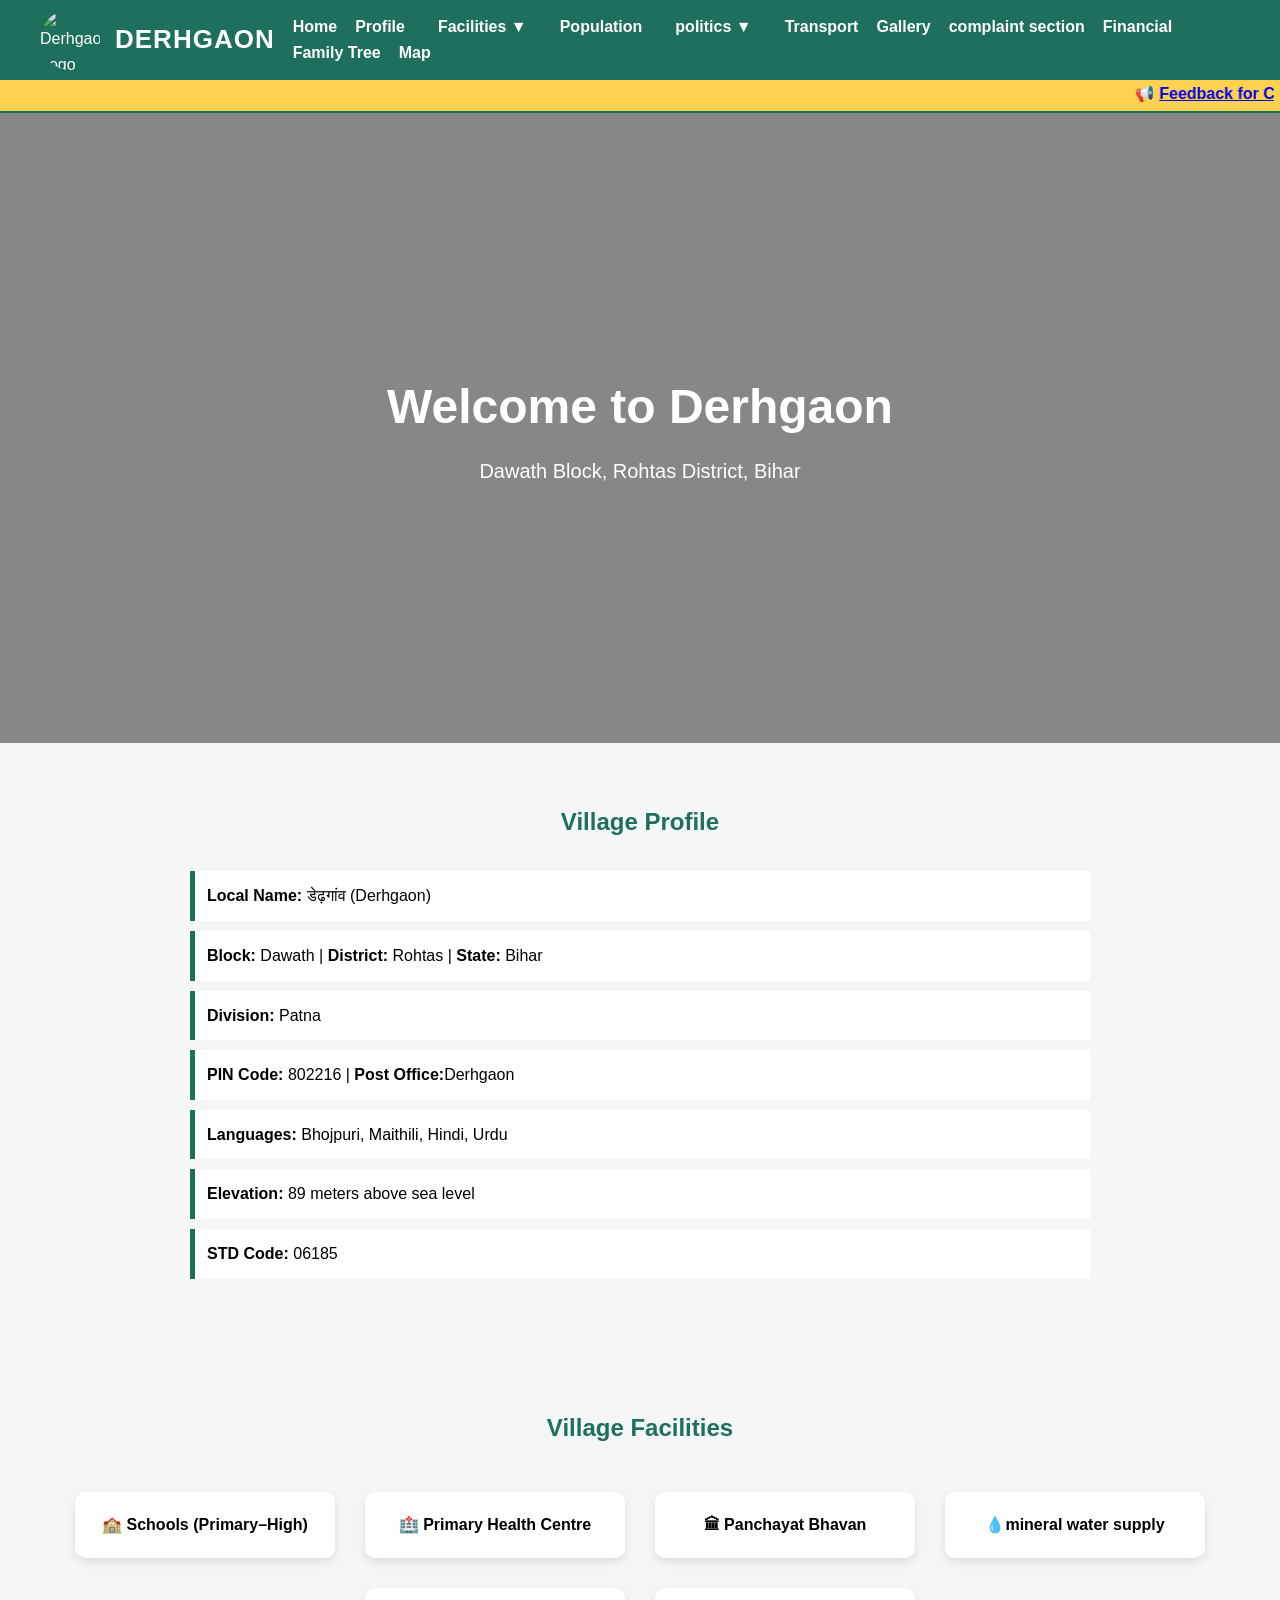
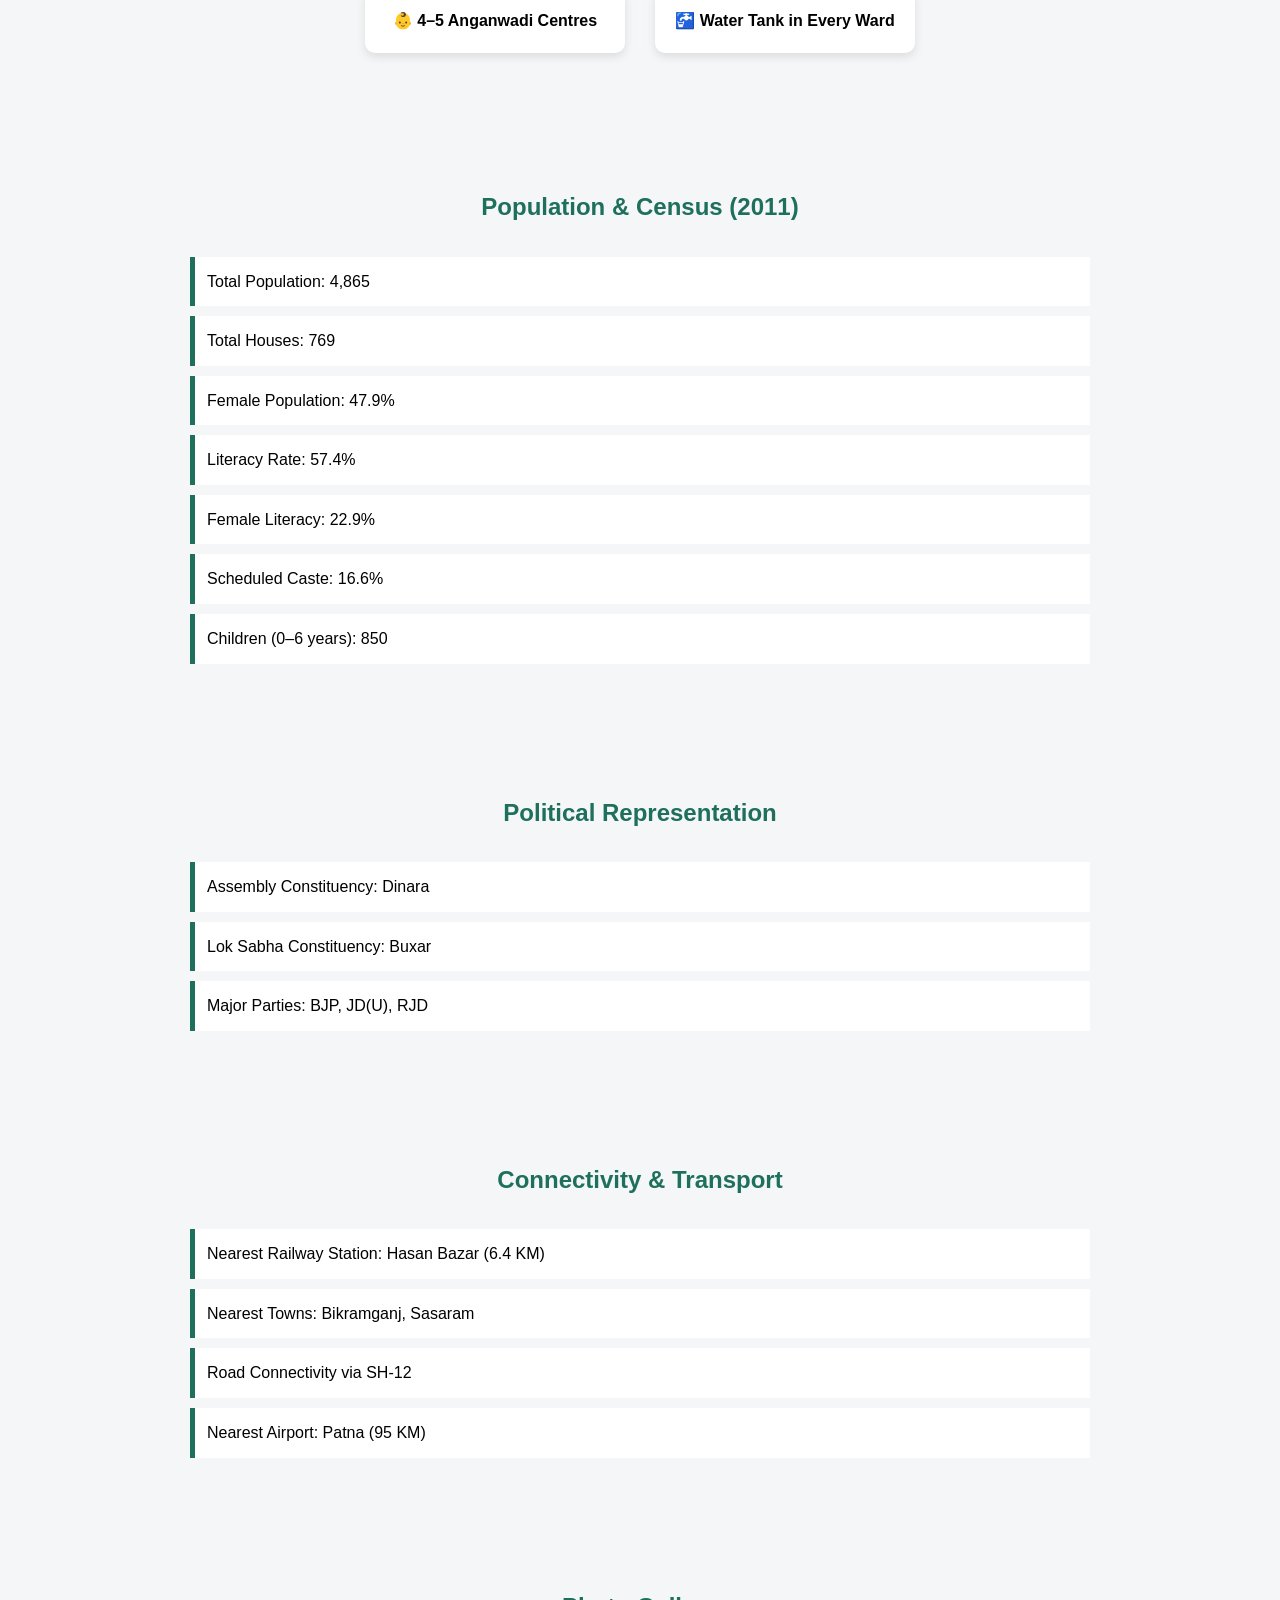
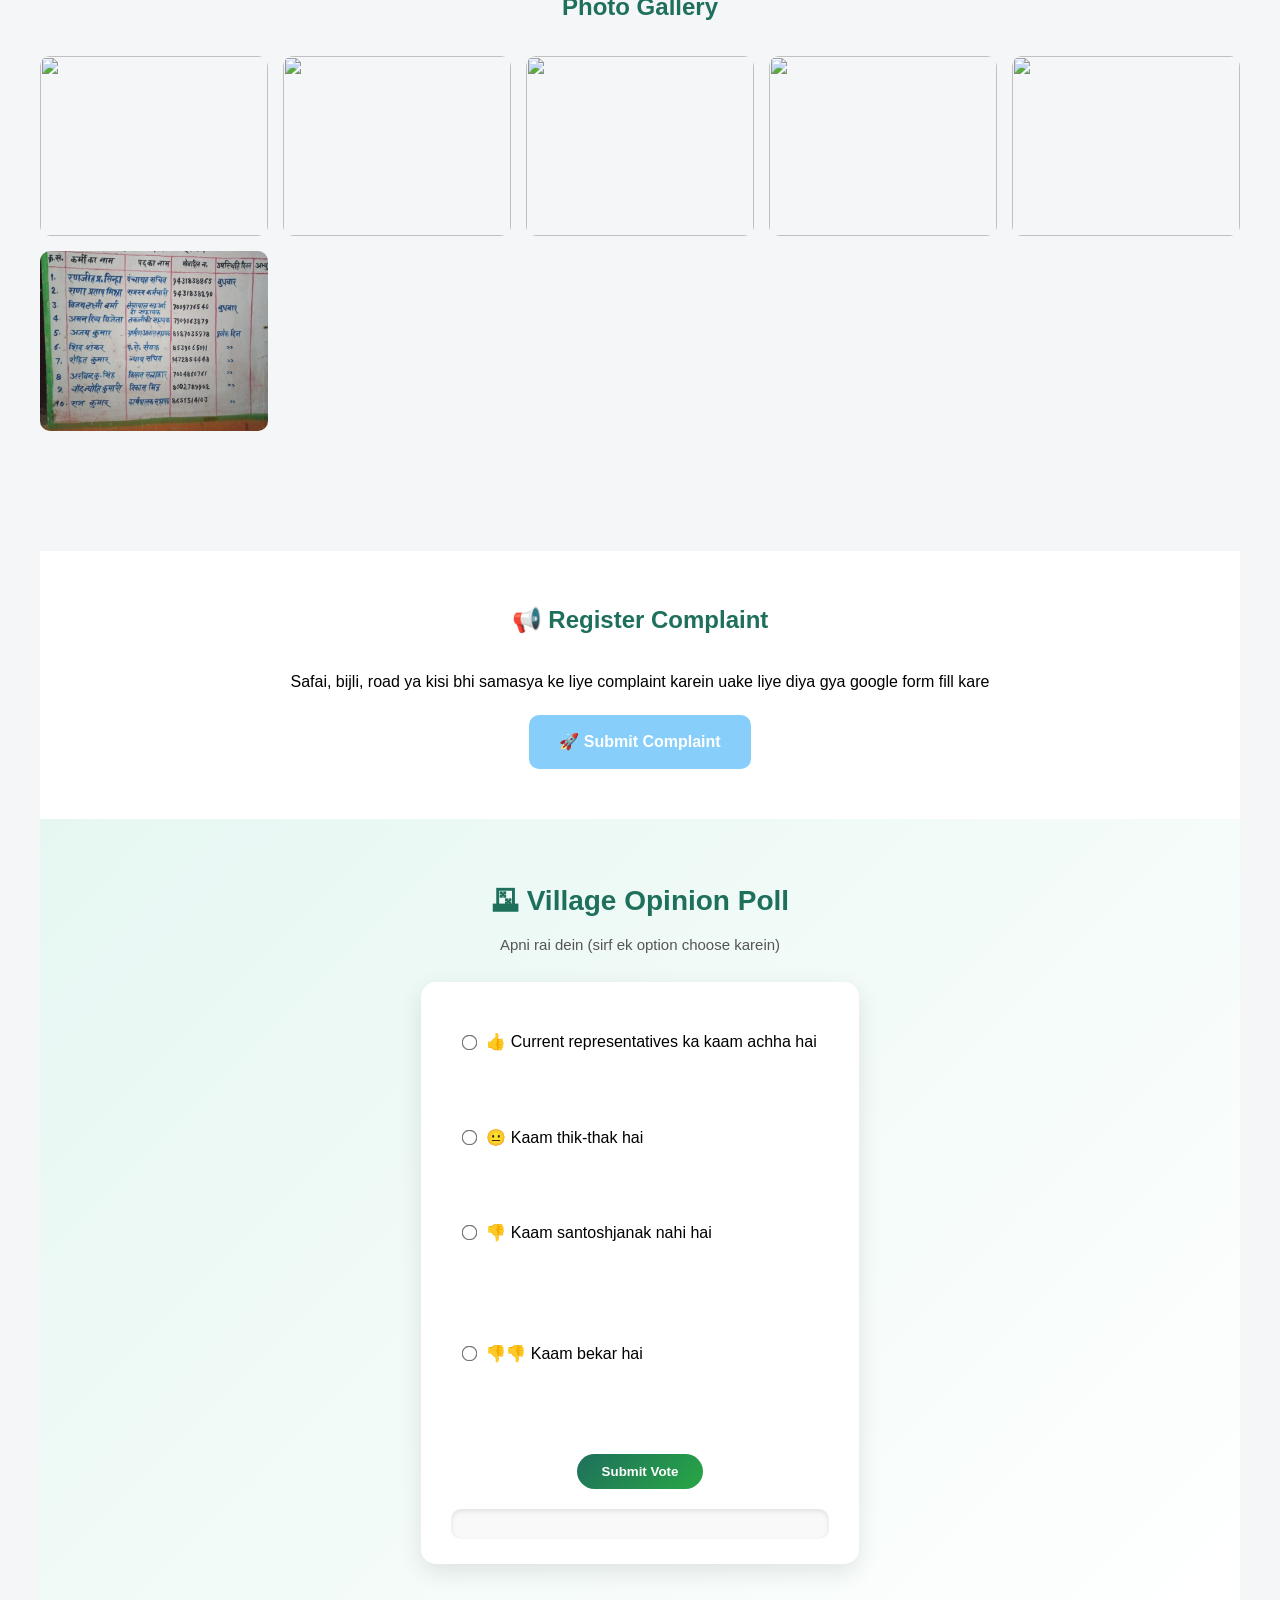
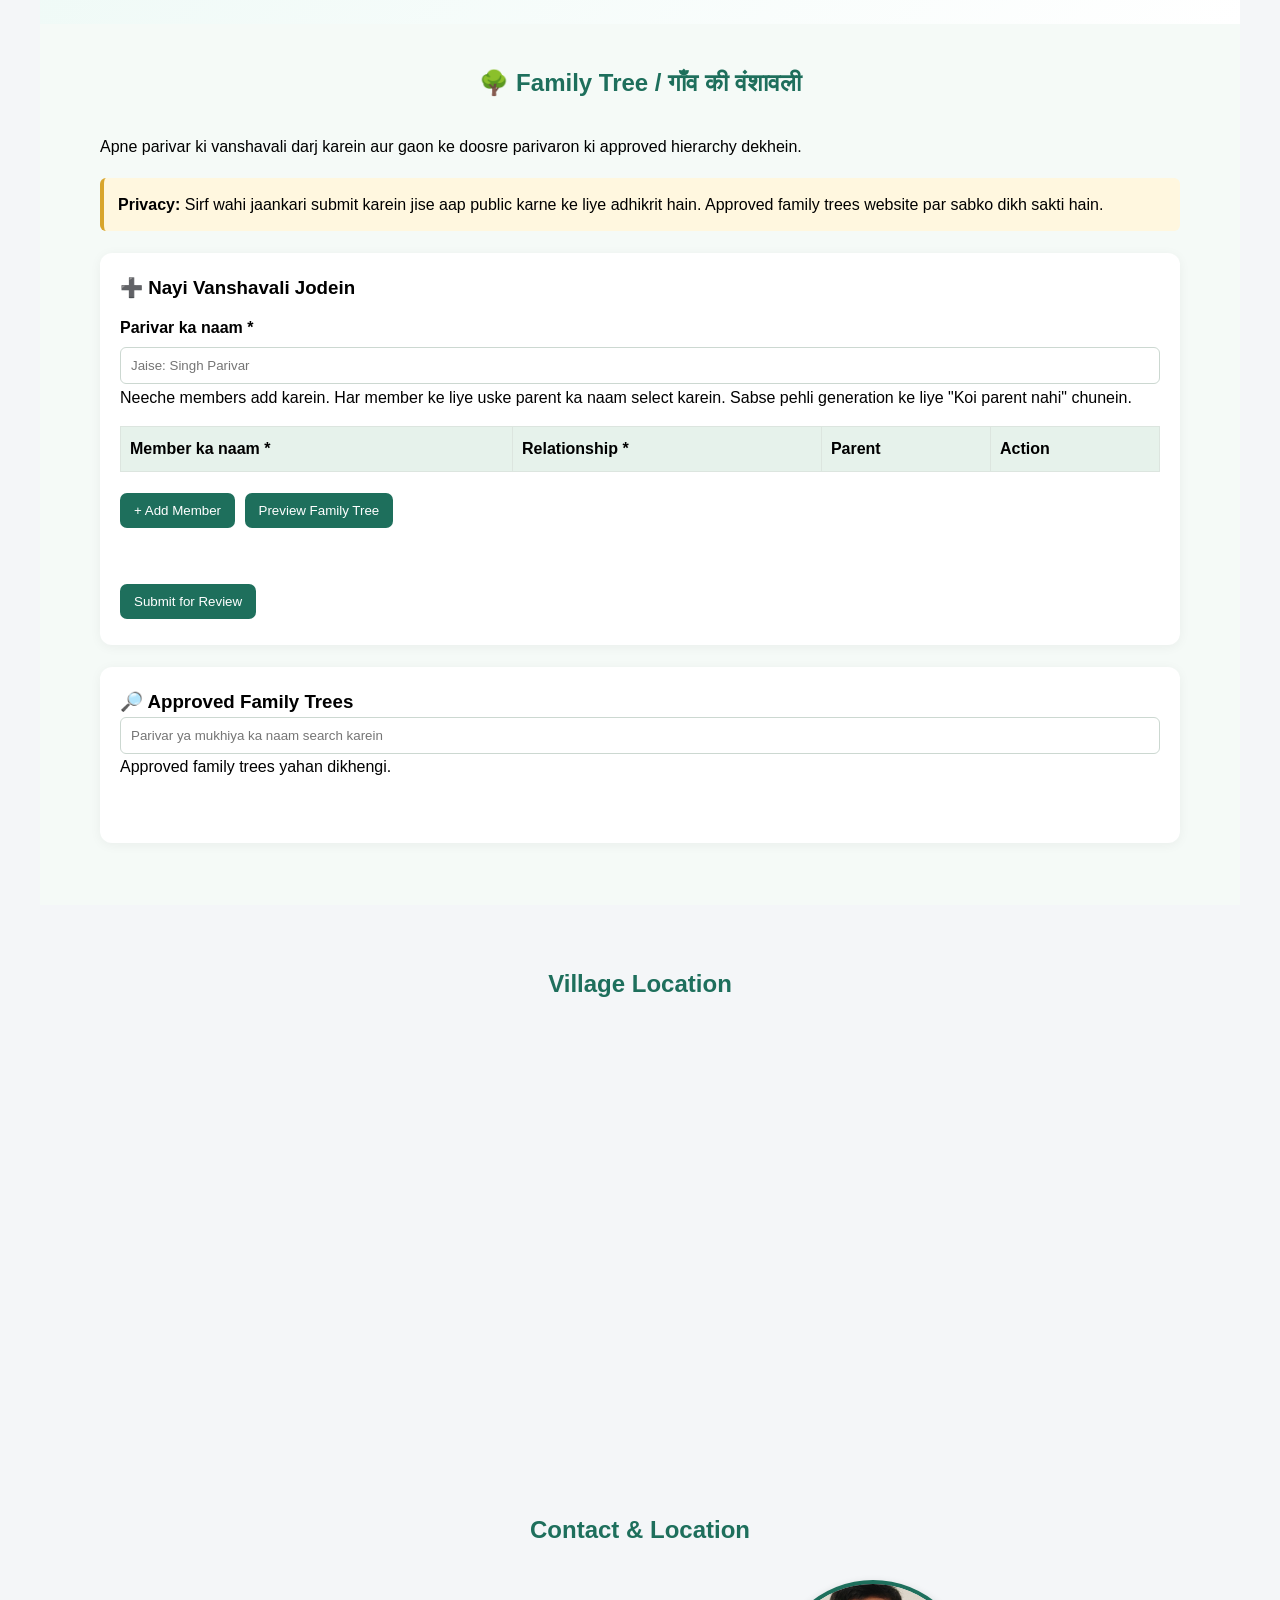
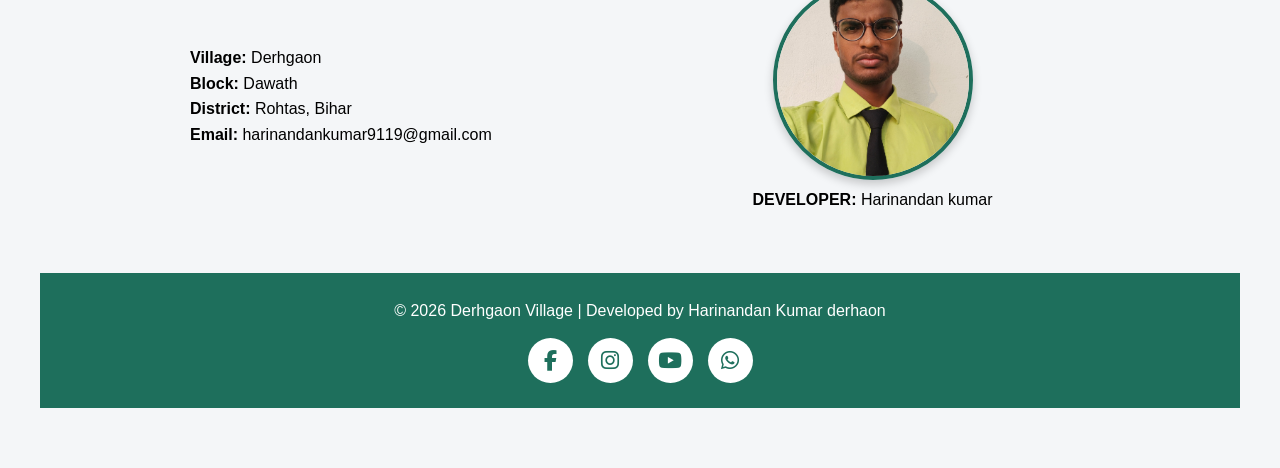
==== commit 1b87d094: "script added for family tree" ====
--- a/index.html
+++ b/index.html
@@ -459,17 +459,18 @@
   } from "https://www.gstatic.com/firebasejs/13.1.0/firebase-app.js";
 
   import {
-    getFirestore,
-    doc,
-    runTransaction,
-    onSnapshot,
-    serverTimestamp
+    getFirestore, doc, runTransaction, onSnapshot, serverTimestamp
   } from "https://www.gstatic.com/firebasejs/13.1.0/firebase-firestore.js";
 
   import {
-    getAuth,
-    signInAnonymously
+    getAuth, signInAnonymously
   } from "https://www.gstatic.com/firebasejs/13.1.0/firebase-auth.js";
+
+
+import {
+  collection, addDoc,query, where
+} from "https://www.gstatic.com/firebasejs/13.1.0/firebase-firestore.js";
+
 
   const firebaseConfig = {
     apiKey: "AIzaSyCWGbXd3oLDUnB-a7p-zCCOclYvxzeJYEk",
@@ -591,6 +592,320 @@
 
 
 
+
+
+  
+
+const membersBody = document.getElementById("familyMembersBody");
+const familyNameInput = document.getElementById("familyName");
+const familyMessage = document.getElementById("familyMessage");
+const familyPreview = document.getElementById("familyPreview");
+const directory = document.getElementById("familyDirectory");
+const selectedTree = document.getElementById("selectedFamilyTree");
+
+let memberRows = [];
+let approvedFamilies = [];
+
+function makeMemberRow() {
+  const id = crypto.randomUUID();
+  memberRows.push({ id, name: "", relation: "Beta", parentId: "" });
+  renderMemberRows();
+}
+
+function renderMemberRows() {
+  membersBody.replaceChildren();
+
+  memberRows.forEach((member, index) => {
+    const tr = document.createElement("tr");
+
+    const nameCell = document.createElement("td");
+    const nameInput = document.createElement("input");
+    nameInput.placeholder = "Member ka naam";
+    nameInput.maxLength = 100;
+    nameInput.value = member.name;
+    nameInput.addEventListener("input", () => {
+      member.name = nameInput.value;
+      renderParentOptions();
+    });
+    nameCell.append(nameInput);
+
+    const relationCell = document.createElement("td");
+    const relationSelect = document.createElement("select");
+
+    [
+      ["Mukhiya / Pehli generation", "Mukhiya"],
+      ["Pita", "Pita"],
+      ["Mata", "Mata"],
+      ["Beta", "Beta"],
+      ["Beti", "Beti"],
+      ["Spouse", "Spouse"],
+      ["Other relative", "Other"]
+    ].forEach(([label, value]) => {
+      const option = document.createElement("option");
+      option.textContent = label;
+      option.value = value;
+      relationSelect.append(option);
+    });
+
+    relationSelect.value = member.relation;
+    relationSelect.addEventListener("change", () => {
+      member.relation = relationSelect.value;
+    });
+    relationCell.append(relationSelect);
+
+    const parentCell = document.createElement("td");
+    const parentSelect = document.createElement("select");
+    parentSelect.dataset.memberId = member.id;
+    parentSelect.addEventListener("change", () => {
+      member.parentId = parentSelect.value;
+    });
+    parentCell.append(parentSelect);
+
+    const actionCell = document.createElement("td");
+    const removeButton = document.createElement("button");
+    removeButton.type = "button";
+    removeButton.textContent = "Remove";
+    removeButton.addEventListener("click", () => {
+      memberRows = memberRows.filter(m => m.id !== member.id);
+      memberRows.forEach(m => {
+        if (m.parentId === member.id) m.parentId = "";
+      });
+      renderMemberRows();
+    });
+    actionCell.append(removeButton);
+
+    tr.append(nameCell, relationCell, parentCell, actionCell);
+    membersBody.append(tr);
+  });
+
+  renderParentOptions();
+}
+
+function renderParentOptions() {
+  membersBody.querySelectorAll("select[data-member-id]").forEach(select => {
+    const member = memberRows.find(m => m.id === select.dataset.memberId);
+    if (!member) return;
+
+    select.replaceChildren();
+
+    const rootOption = document.createElement("option");
+    rootOption.value = "";
+    rootOption.textContent = "Koi parent nahi";
+    select.append(rootOption);
+
+    memberRows
+      .filter(m => m.id !== member.id && m.name.trim())
+      .forEach(m => {
+        const option = document.createElement("option");
+        option.value = m.id;
+        option.textContent = m.name.trim();
+        select.append(option);
+      });
+
+    select.value = member.parentId;
+  });
+}
+
+function getFamilyData() {
+  const name = familyNameInput.value.trim();
+
+  if (!name) throw new Error("Parivar ka naam likhein.");
+
+  if (memberRows.length < 1 || memberRows.length > 100) {
+    throw new Error("1 se 100 family members add karein.");
+  }
+
+  const seenNames = new Set();
+
+  const members = memberRows.map(m => {
+    const memberName = m.name.trim();
+
+    if (!memberName) {
+      throw new Error("Har member ka naam fill karein.");
+    }
+
+    if (seenNames.has(memberName.toLowerCase())) {
+      throw new Error("Members ke naam alag rakhein, taaki relationships sahi rahen.");
+    }
+    seenNames.add(memberName.toLowerCase());
+
+    if (m.parentId && !memberRows.some(p => p.id === m.parentId)) {
+      throw new Error("Kisi member ka parent valid nahi hai.");
+    }
+
+    return {
+      id: m.id,
+      name: memberName,
+      relation: m.relation,
+      parentId: m.parentId || null
+    };
+  });
+
+  // Reject circular parent relationships.
+  const byId = new Map(members.map(m => [m.id, m]));
+  members.forEach(m => {
+    const seen = new Set([m.id]);
+    let parentId = m.parentId;
+
+    while (parentId) {
+      if (seen.has(parentId)) {
+        throw new Error("Parent relationship mein circular link hai.");
+      }
+      seen.add(parentId);
+      parentId = byId.get(parentId)?.parentId || null;
+    }
+  });
+
+  return { name, members };
+}
+
+function drawTree(container, family) {
+  container.replaceChildren();
+
+  const heading = document.createElement("h4");
+  heading.textContent = family.name;
+  container.append(heading);
+
+  const byParent = new Map();
+  family.members.forEach(member => {
+    const key = member.parentId || "ROOT";
+    if (!byParent.has(key)) byParent.set(key, []);
+    byParent.get(key).push(member);
+  });
+
+  function addBranch(parentId, parentElement, visited = new Set()) {
+    (byParent.get(parentId) || []).forEach(member => {
+      if (visited.has(member.id)) return;
+
+      const nextVisited = new Set(visited);
+      nextVisited.add(member.id);
+
+      const node = document.createElement("div");
+      node.className = "family-node";
+      node.textContent = `${member.name} (${member.relation})`;
+      parentElement.append(node);
+
+      const children = byParent.get(member.id) || [];
+      if (children.length) {
+        const group = document.createElement("div");
+        group.className = "family-children";
+        parentElement.append(group);
+        addBranch(member.id, group, nextVisited);
+      }
+    });
+  }
+
+  addBranch("ROOT", container);
+}
+
+document.getElementById("addFamilyMember")
+  .addEventListener("click", makeMemberRow);
+
+document.getElementById("previewFamily")
+  .addEventListener("click", () => {
+    try {
+      const family = getFamilyData();
+      drawTree(familyPreview, family);
+      familyMessage.textContent = "Preview ready. Details verify kar lein.";
+    } catch (error) {
+      familyMessage.textContent = error.message;
+    }
+  });
+
+document.getElementById("submitFamily")
+  .addEventListener("click", async () => {
+    try {
+      const family = getFamilyData();
+      familyMessage.textContent = "Submitting...";
+
+      await authReady;
+
+      await addDoc(collection(db, "familySubmissions"), {
+        familyName: family.name,
+        members: family.members,
+        status: "pending",
+        createdAt: serverTimestamp()
+      });
+
+      familyMessage.textContent =
+        "Submission receive ho gayi. Review ke baad publish ki jayegi.";
+    } catch (error) {
+      console.error("Family submission error:", error);
+      familyMessage.textContent = error.message ||
+        "Submission nahi ho payi. Console check karein.";
+    }
+  });
+
+function renderDirectory() {
+  const search = document.getElementById("familySearch").value
+    .trim().toLowerCase();
+
+  directory.replaceChildren();
+
+  const matches = approvedFamilies.filter(f =>
+    f.familyName.toLowerCase().includes(search) ||
+    f.members.some(m => m.name.toLowerCase().includes(search))
+  );
+
+  if (!matches.length) {
+    directory.textContent = "Abhi koi matching approved family nahi mili.";
+    return;
+  }
+
+  matches.forEach(family => {
+    const card = document.createElement("div");
+    card.className = "family-card";
+
+    const title = document.createElement("strong");
+    title.textContent = family.familyName;
+
+    const count = document.createElement("p");
+    count.textContent = `${family.members.length} members`;
+
+    const button = document.createElement("button");
+    button.type = "button";
+    button.textContent = "View Family Tree";
+    button.addEventListener("click", () => {
+      drawTree(selectedTree, {
+        name: family.familyName,
+        members: family.members
+      });
+      selectedTree.scrollIntoView({ behavior: "smooth", block: "start" });
+    });
+
+    card.append(title, count, button);
+    directory.append(card);
+  });
+}
+
+document.getElementById("familySearch")
+  .addEventListener("input", renderDirectory);
+
+authReady.then(() => {
+  const approvedQuery = query(
+    collection(db, "familyTrees"),
+    where("status", "==", "approved")
+  );
+
+  onSnapshot(approvedQuery, snapshot => {
+    approvedFamilies = snapshot.docs.map(d => ({
+      id: d.id,
+      ...d.data()
+    }));
+    renderDirectory();
+  }, error => {
+    console.error("Family directory error:", error);
+    directory.textContent = "Family directory load nahi ho payi.";
+  });
+}).catch(error => {
+  console.error("Firebase authentication error:", error);
+  familyMessage.textContent = "Firebase connection nahi ho paya.";
+});
+
+// First row on page load.
+makeMemberRow();
+
+
 </script>
 
 
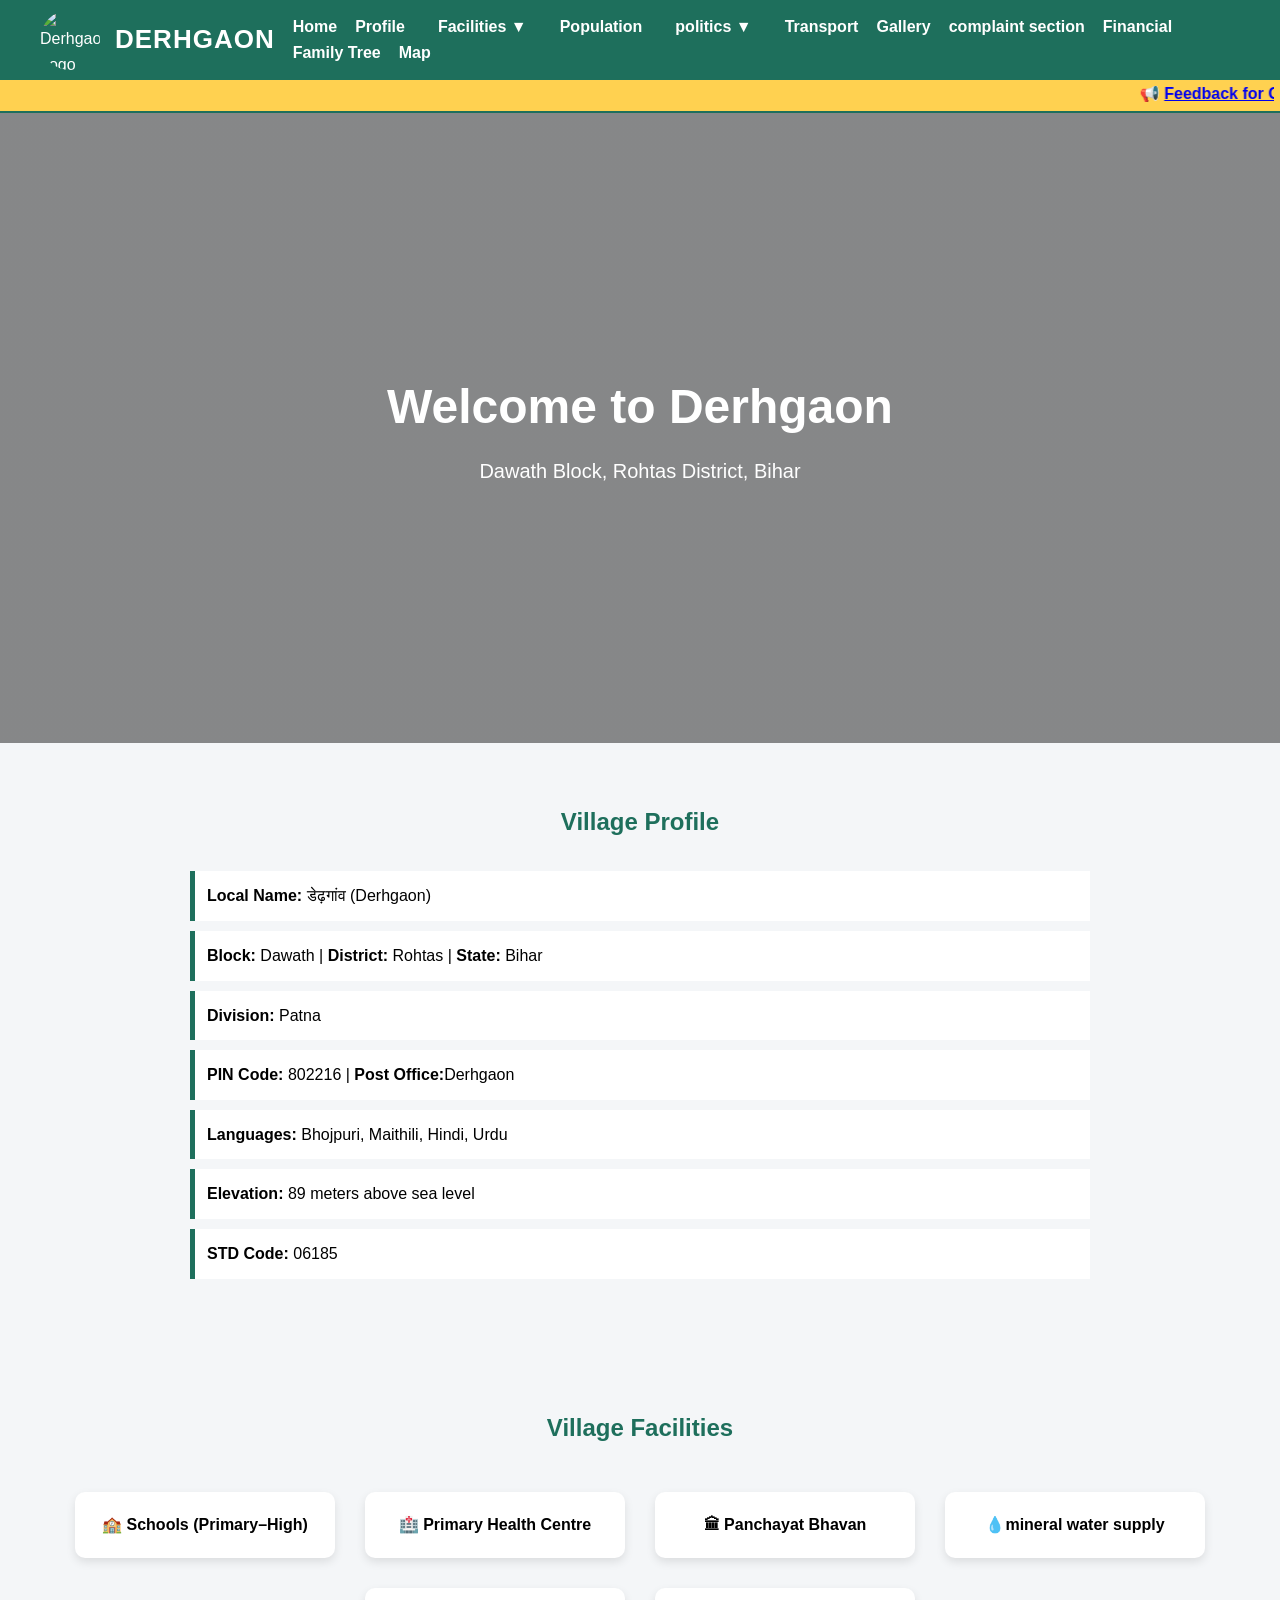
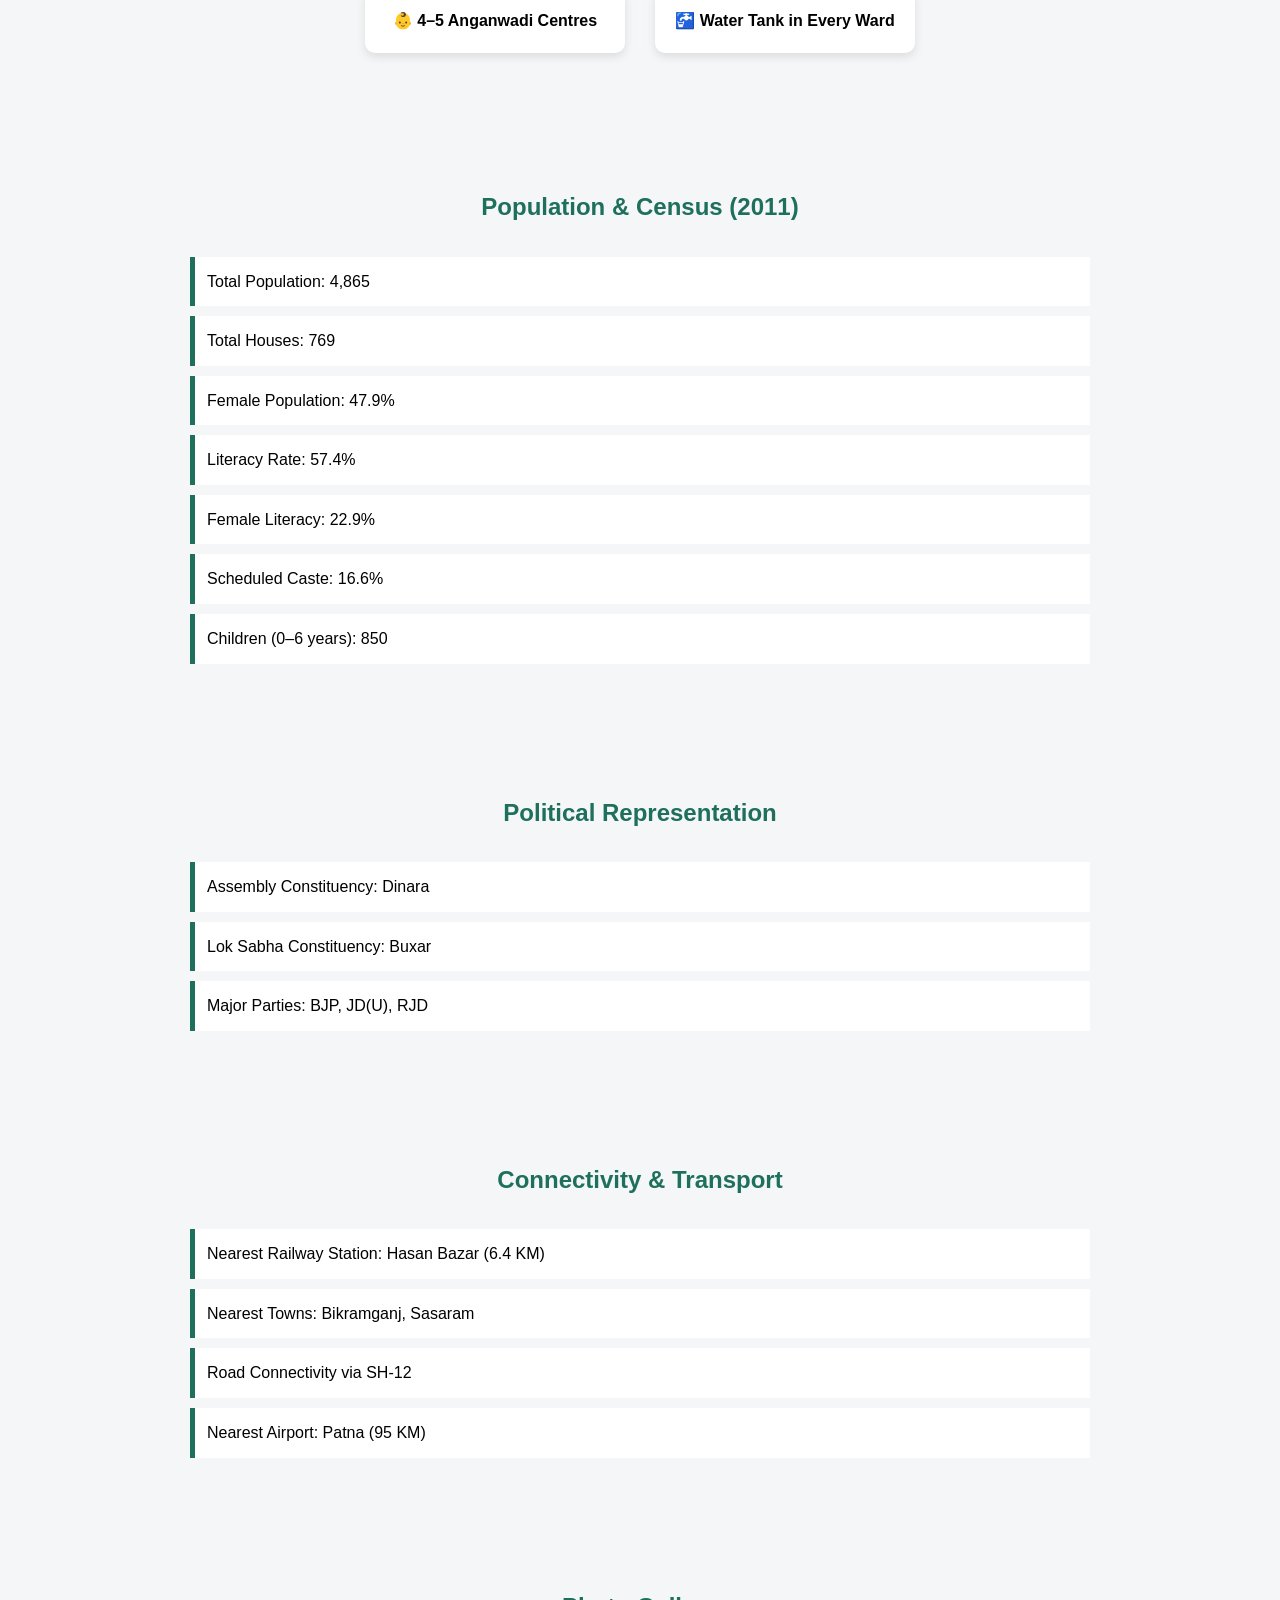
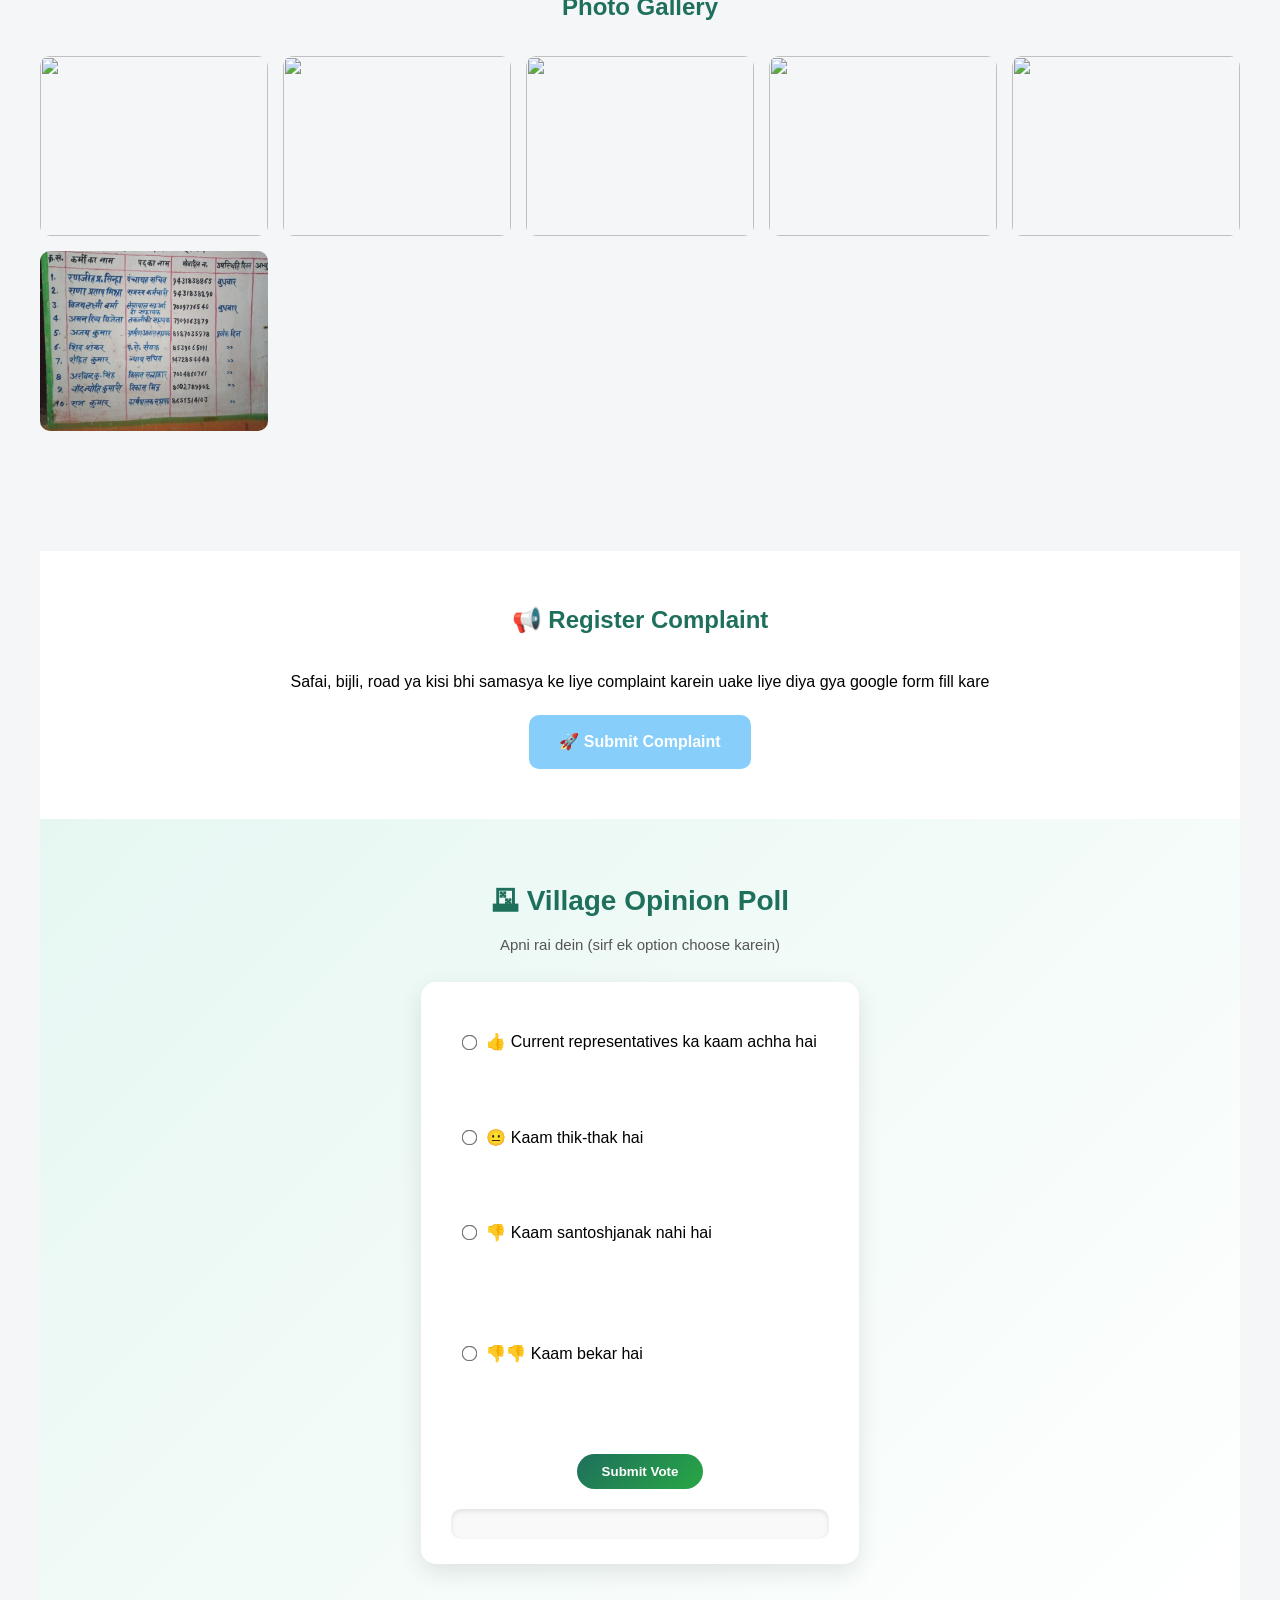
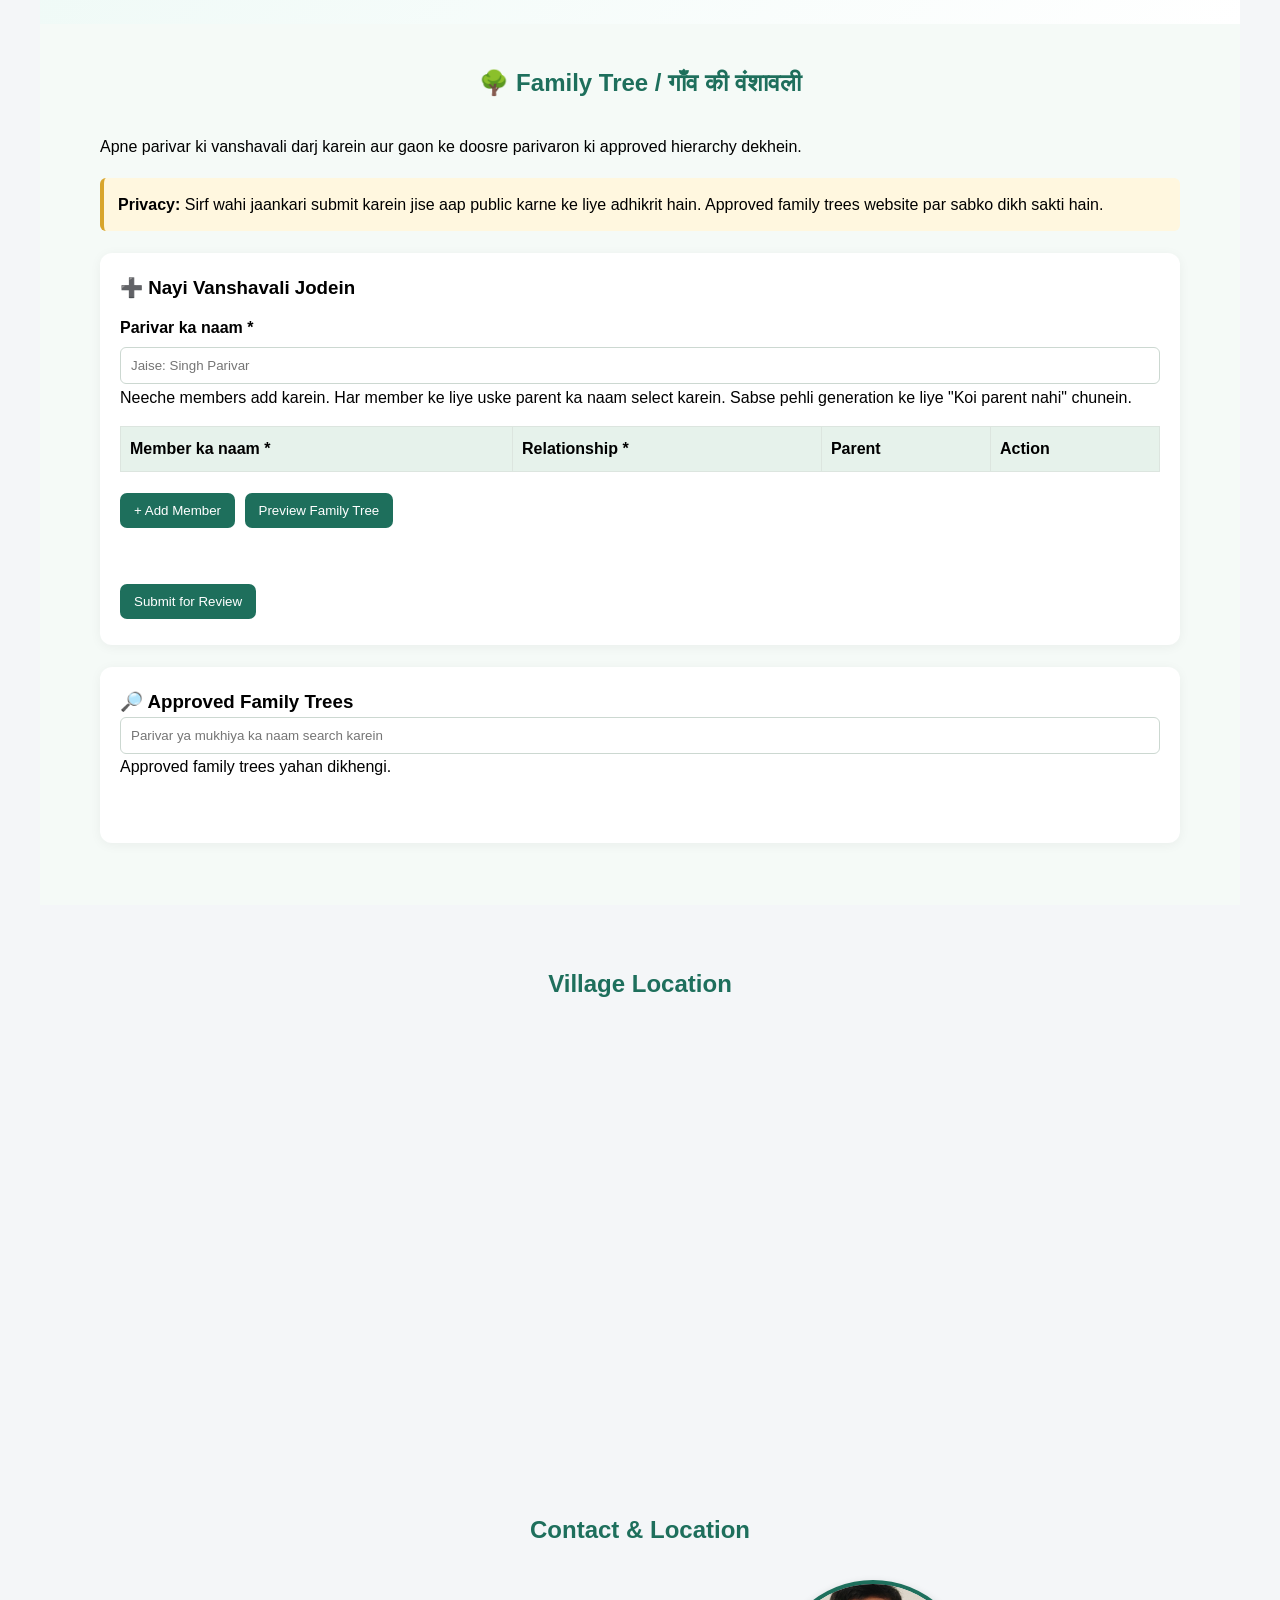
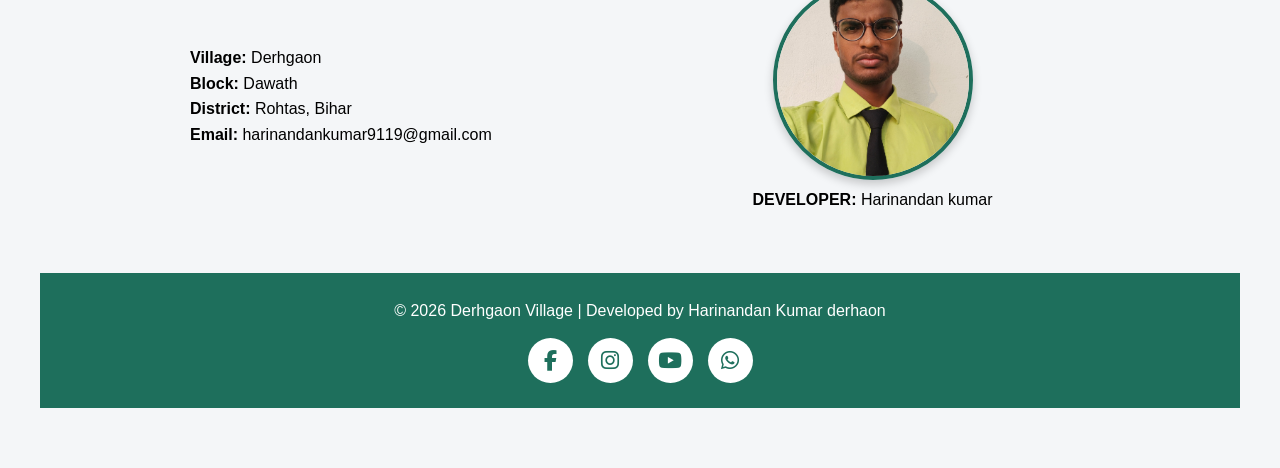
==== commit b8e11825: "script edited" ====
--- a/index.html
+++ b/index.html
@@ -812,20 +812,52 @@
     }
   });
 
+
+
+
+
 document.getElementById("submitFamily")
   .addEventListener("click", async () => {
     try {
       const family = getFamilyData();
-      familyMessage.textContent = "Submitting...";
-
+      familyMessage.textContent = "Publishing...";
+
+      // Firebase anonymous authentication ready hone ka wait
       await authReady;
 
-      await addDoc(collection(db, "familySubmissions"), {
+      // Directly public collection mein save karo
+      const familyData = {
         familyName: family.name,
         members: family.members,
-        status: "pending",
+        status: "approved",
         createdAt: serverTimestamp()
-      });
+      };
+
+      await addDoc(collection(db, "familyTrees"), familyData);
+
+      familyMessage.textContent =
+        "Family Tree successfully published! Ab sabhi log ise dekh sakte hain.";
+
+      // Form ko reset nahi kar rahe, taaki data screen par rahe.
+
+    } catch (error) {
+      console.error("Family submission error:", error);
+      familyMessage.textContent =
+        error.message || "Publishing nahi ho payi. Console check karein.";
+    }
+  });
+
+
+
+
+
+
+familyMessage.textContent =
+  "Family Tree successfully published! Ab sabhi log ise dekh sakte hain.";
+
+
+
+
 
       familyMessage.textContent =
         "Submission receive ho gayi. Review ke baad publish ki jayegi.";
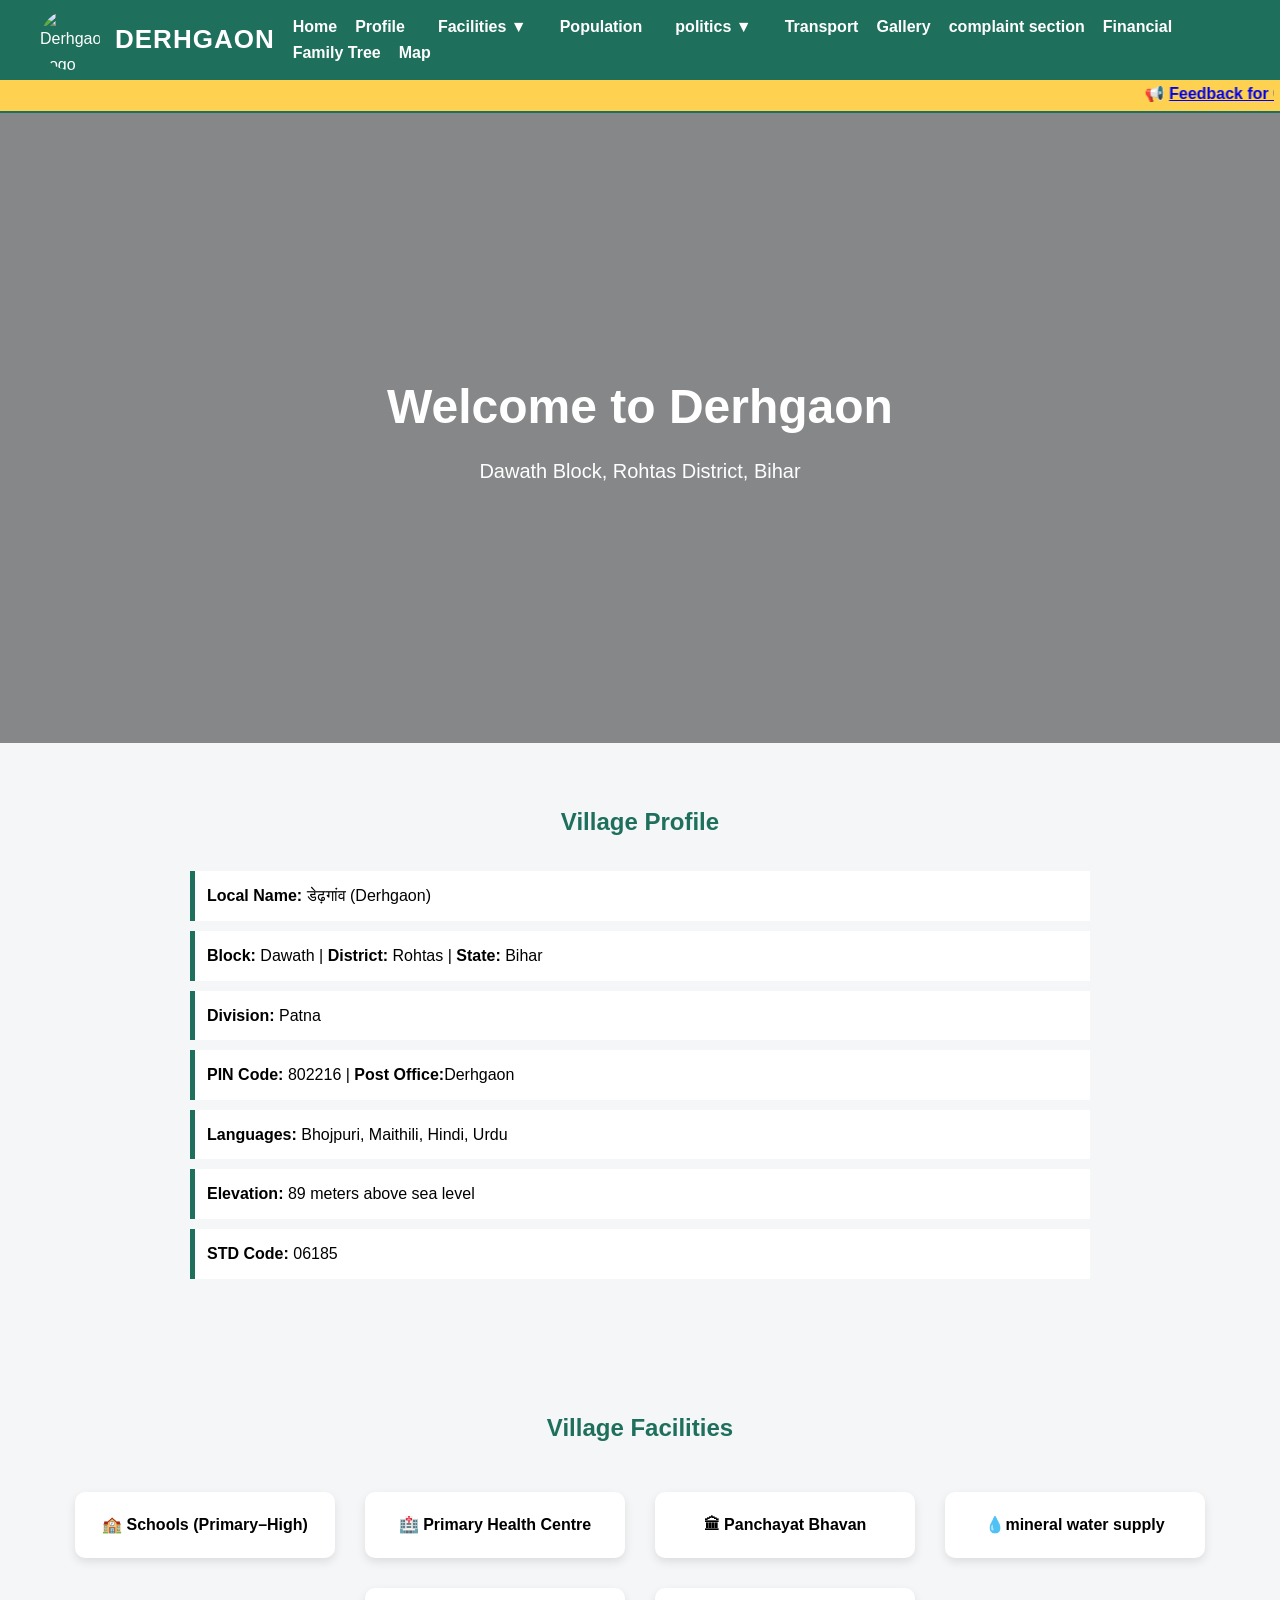
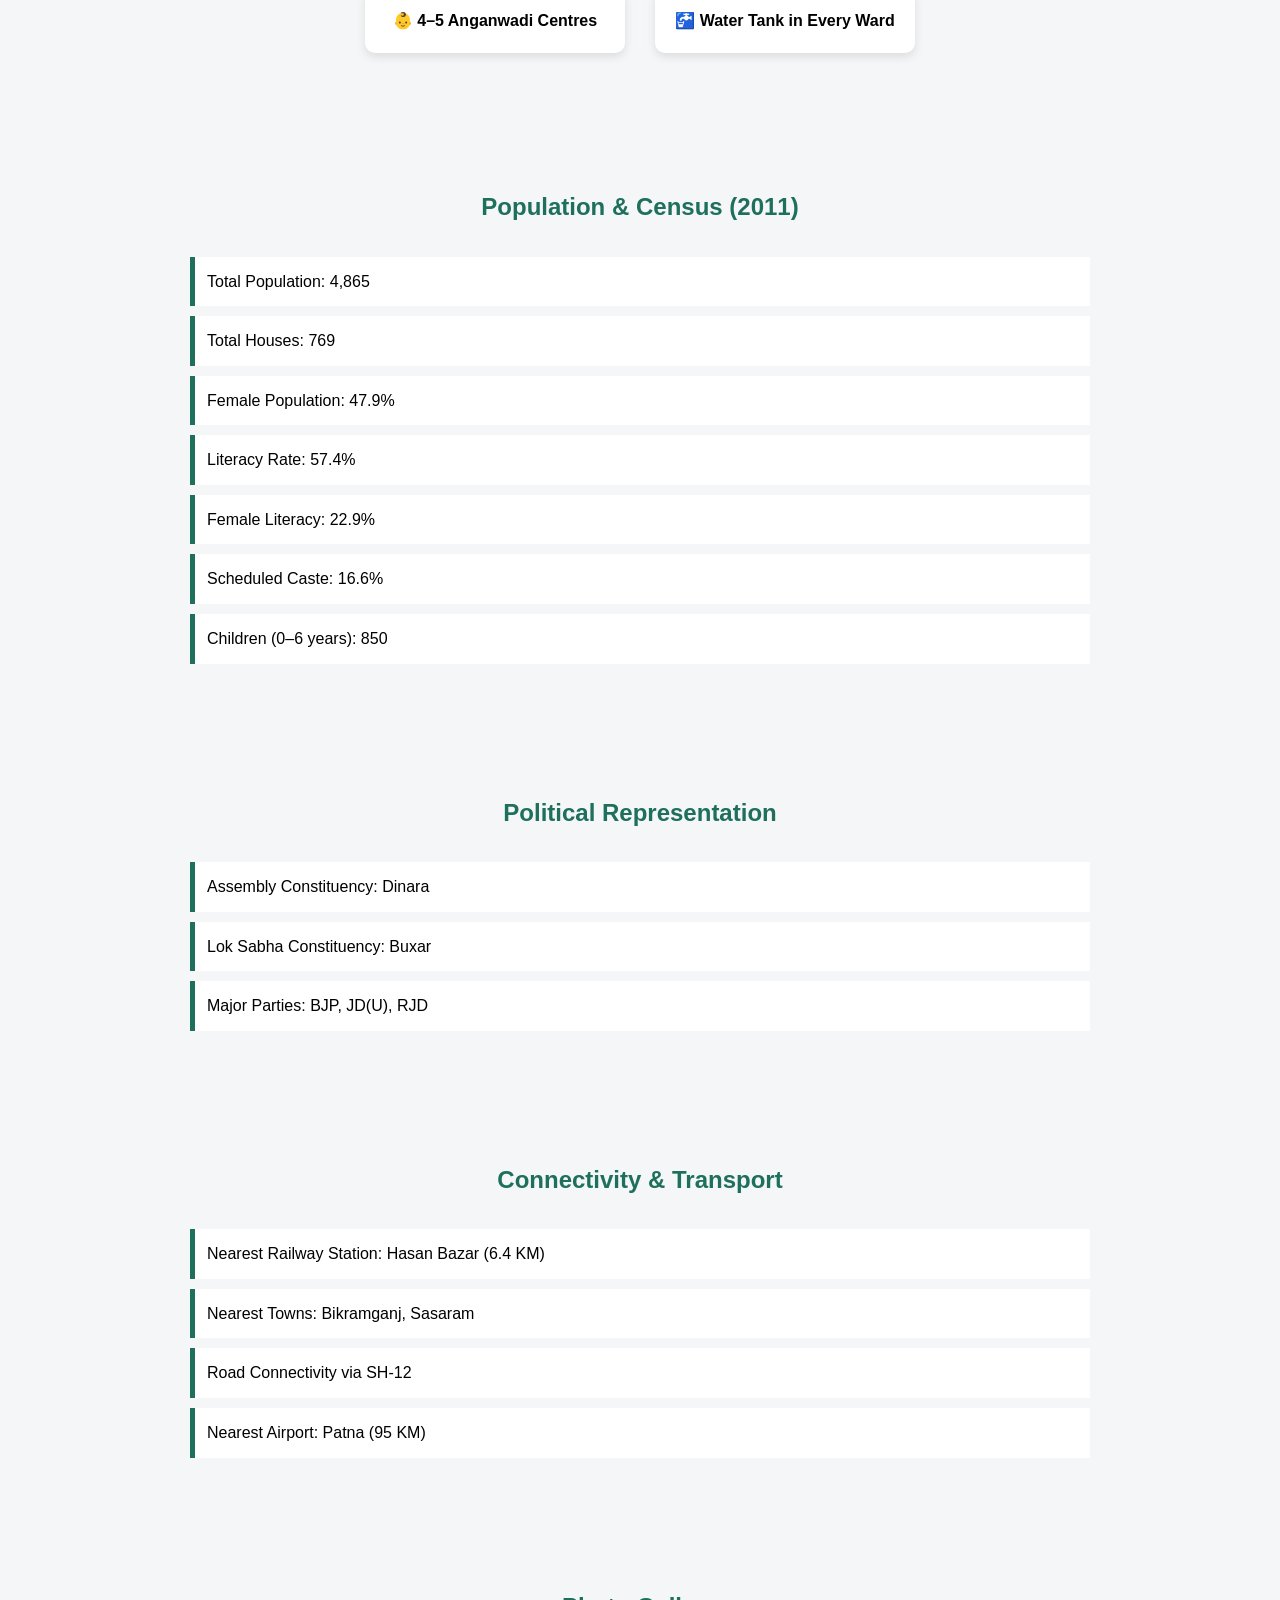
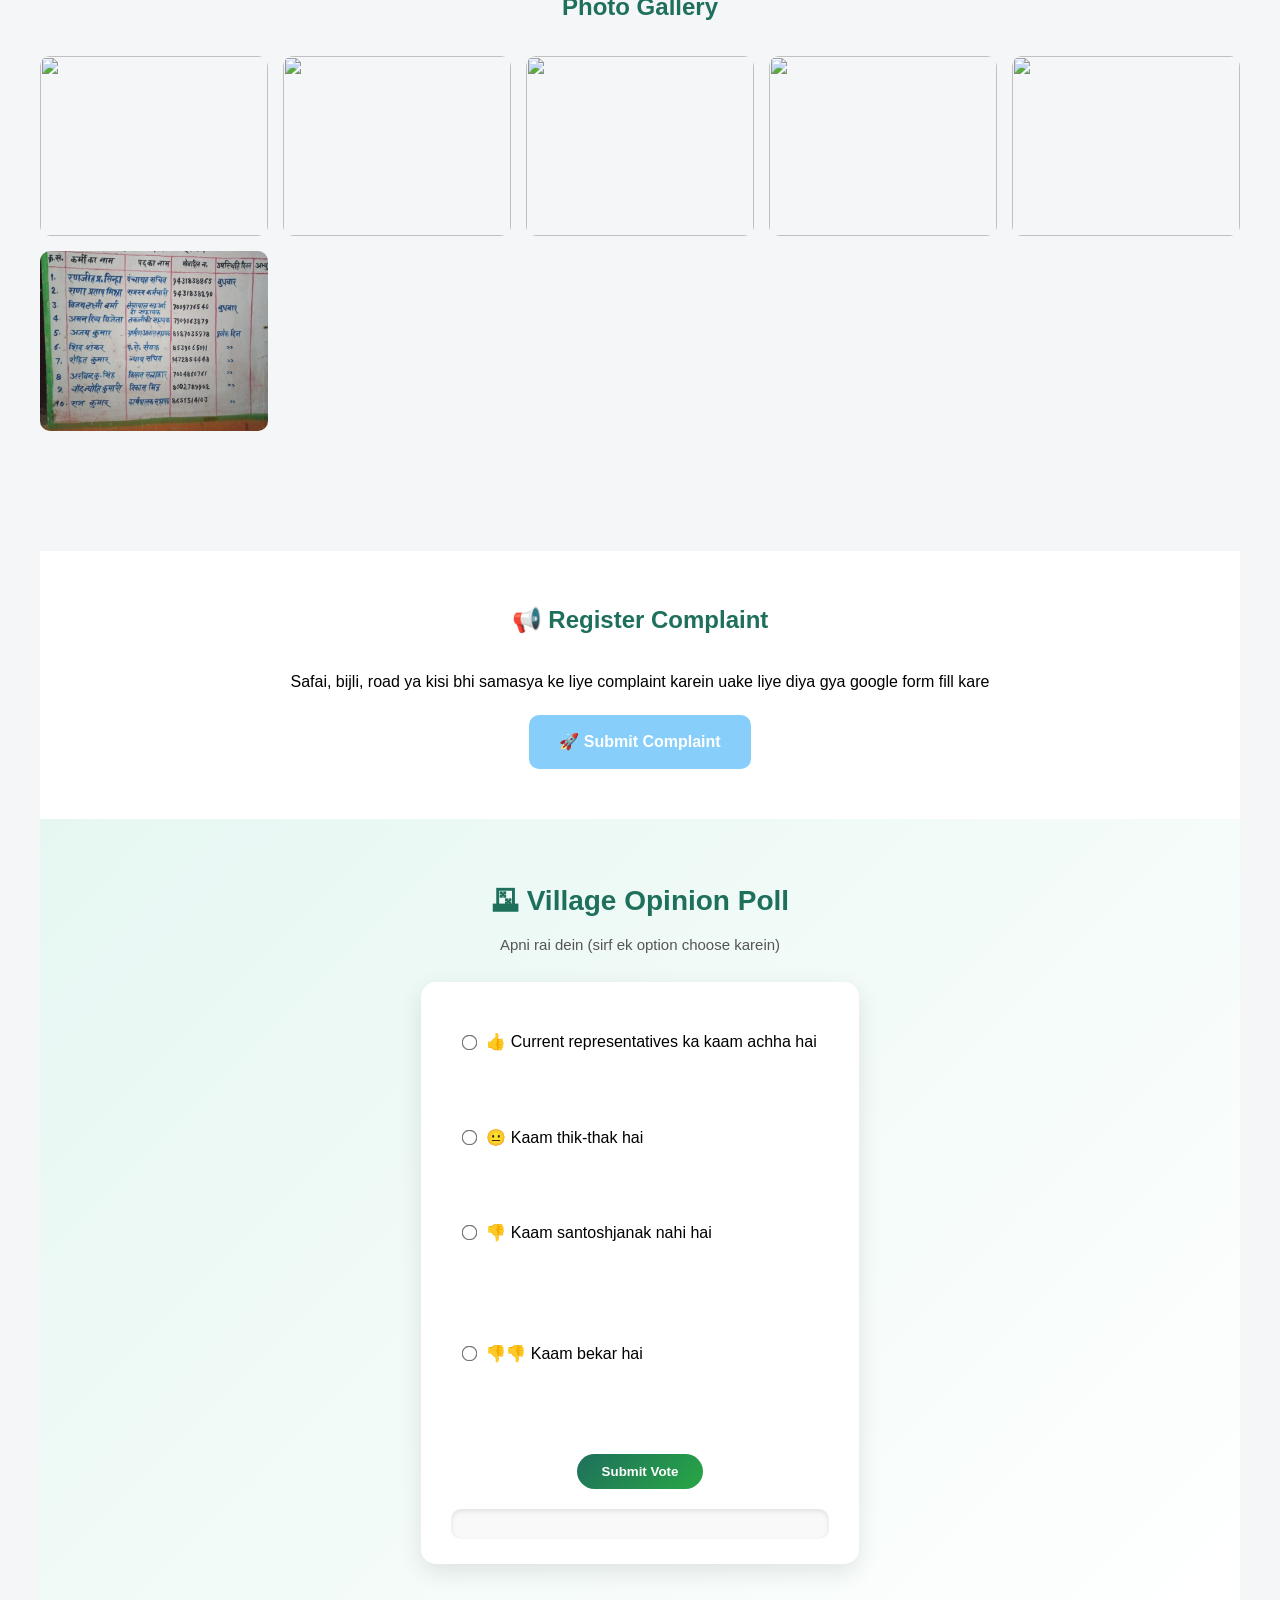
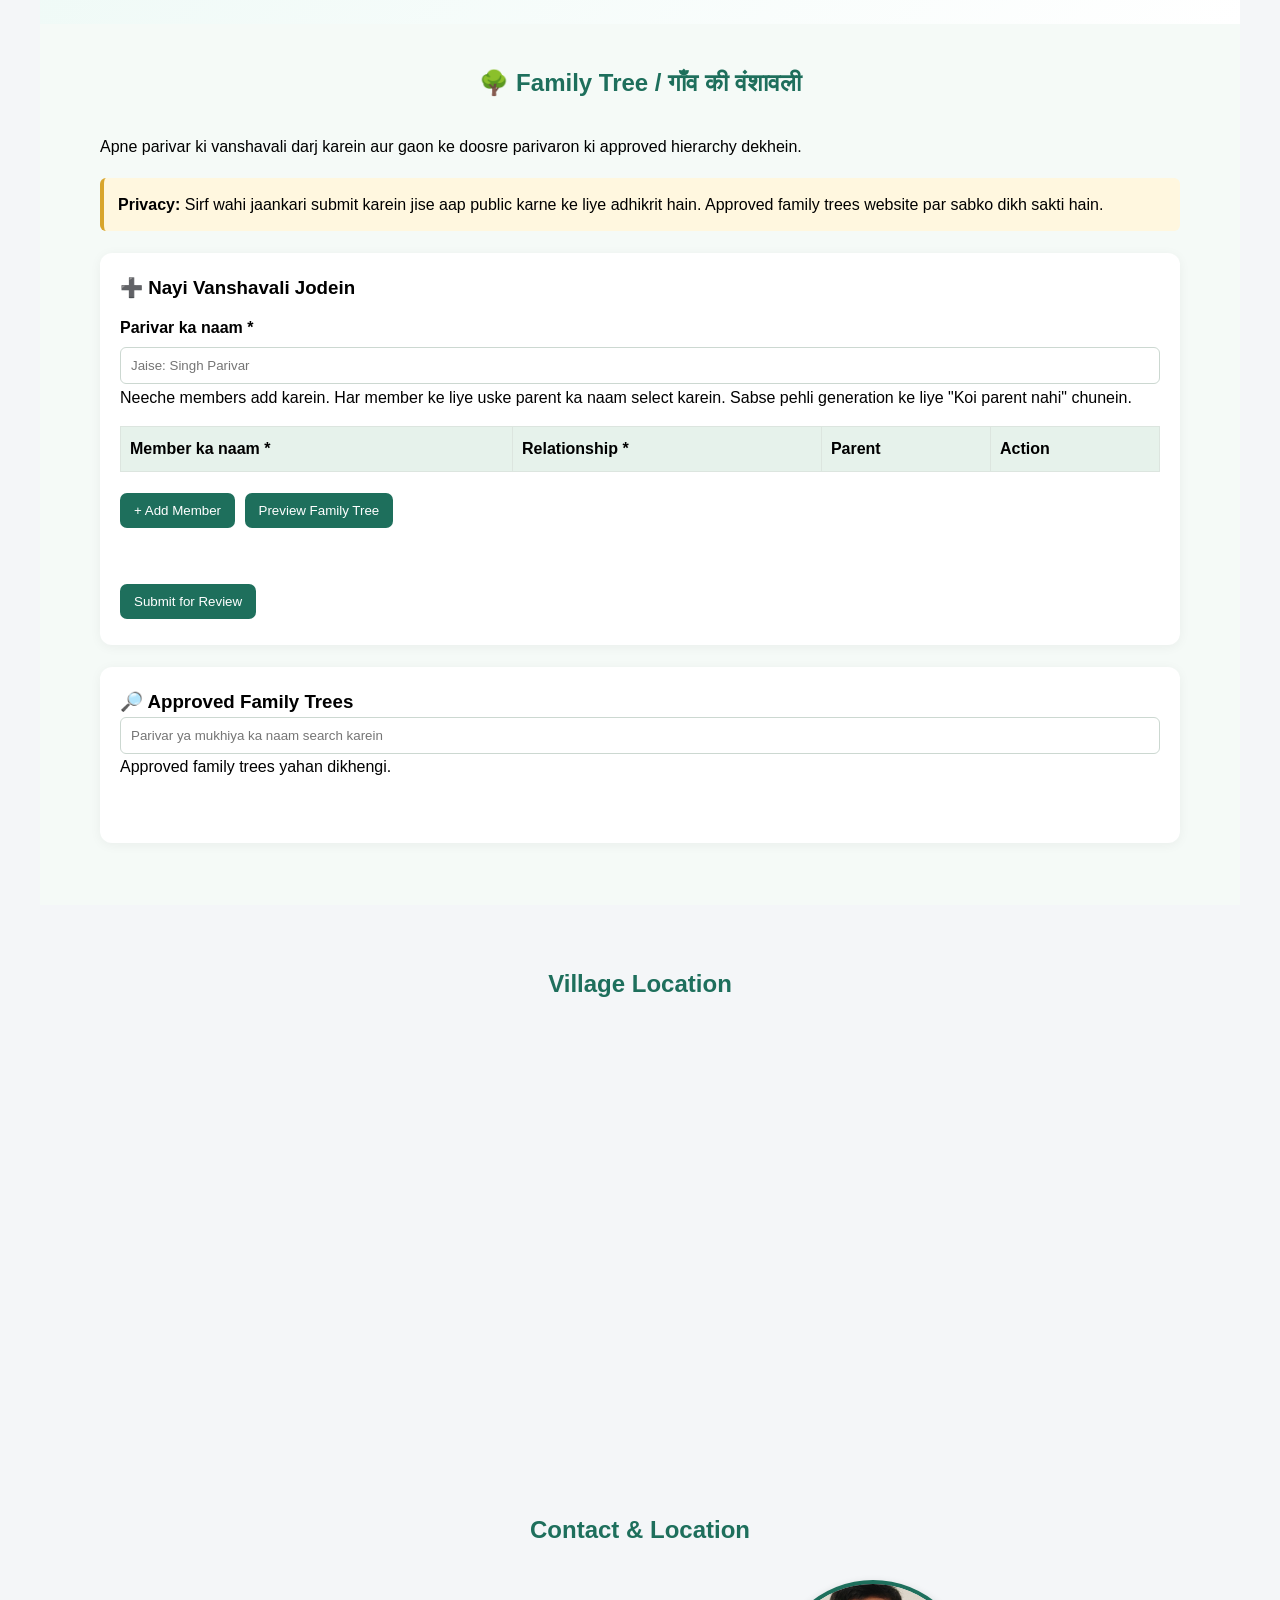
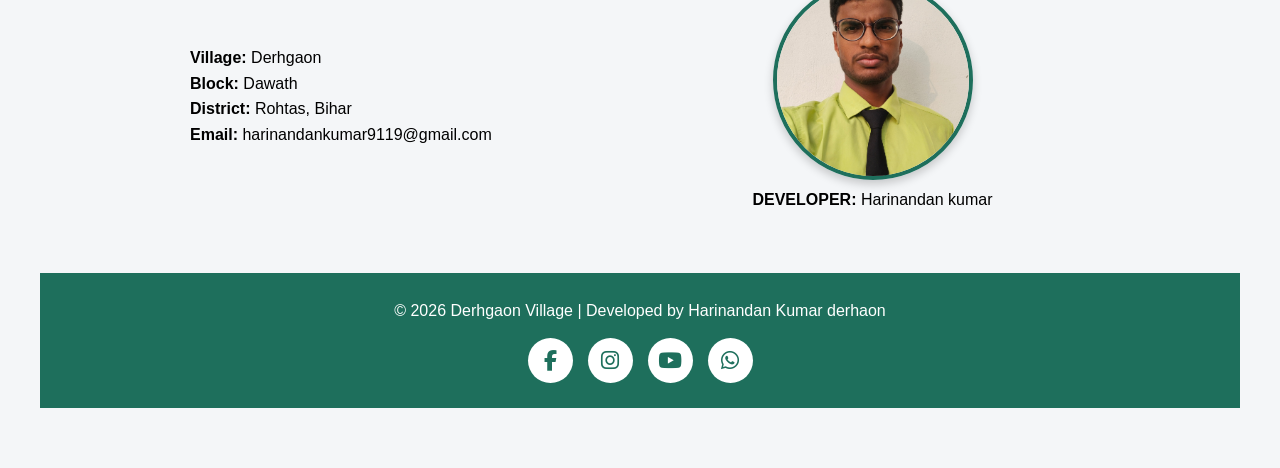
==== commit 128a0a55: "rework" ====
--- a/index.html
+++ b/index.html
@@ -822,10 +822,8 @@
       const family = getFamilyData();
       familyMessage.textContent = "Publishing...";
 
-      // Firebase anonymous authentication ready hone ka wait
       await authReady;
 
-      // Directly public collection mein save karo
       const familyData = {
         familyName: family.name,
         members: family.members,
@@ -838,35 +836,14 @@
       familyMessage.textContent =
         "Family Tree successfully published! Ab sabhi log ise dekh sakte hain.";
 
-      // Form ko reset nahi kar rahe, taaki data screen par rahe.
-
     } catch (error) {
       console.error("Family submission error:", error);
+
       familyMessage.textContent =
         error.message || "Publishing nahi ho payi. Console check karein.";
     }
   });
 
-
-
-
-
-
-familyMessage.textContent =
-  "Family Tree successfully published! Ab sabhi log ise dekh sakte hain.";
-
-
-
-
-
-      familyMessage.textContent =
-        "Submission receive ho gayi. Review ke baad publish ki jayegi.";
-    } catch (error) {
-      console.error("Family submission error:", error);
-      familyMessage.textContent = error.message ||
-        "Submission nahi ho payi. Console check karein.";
-    }
-  });
 
 function renderDirectory() {
   const search = document.getElementById("familySearch").value
